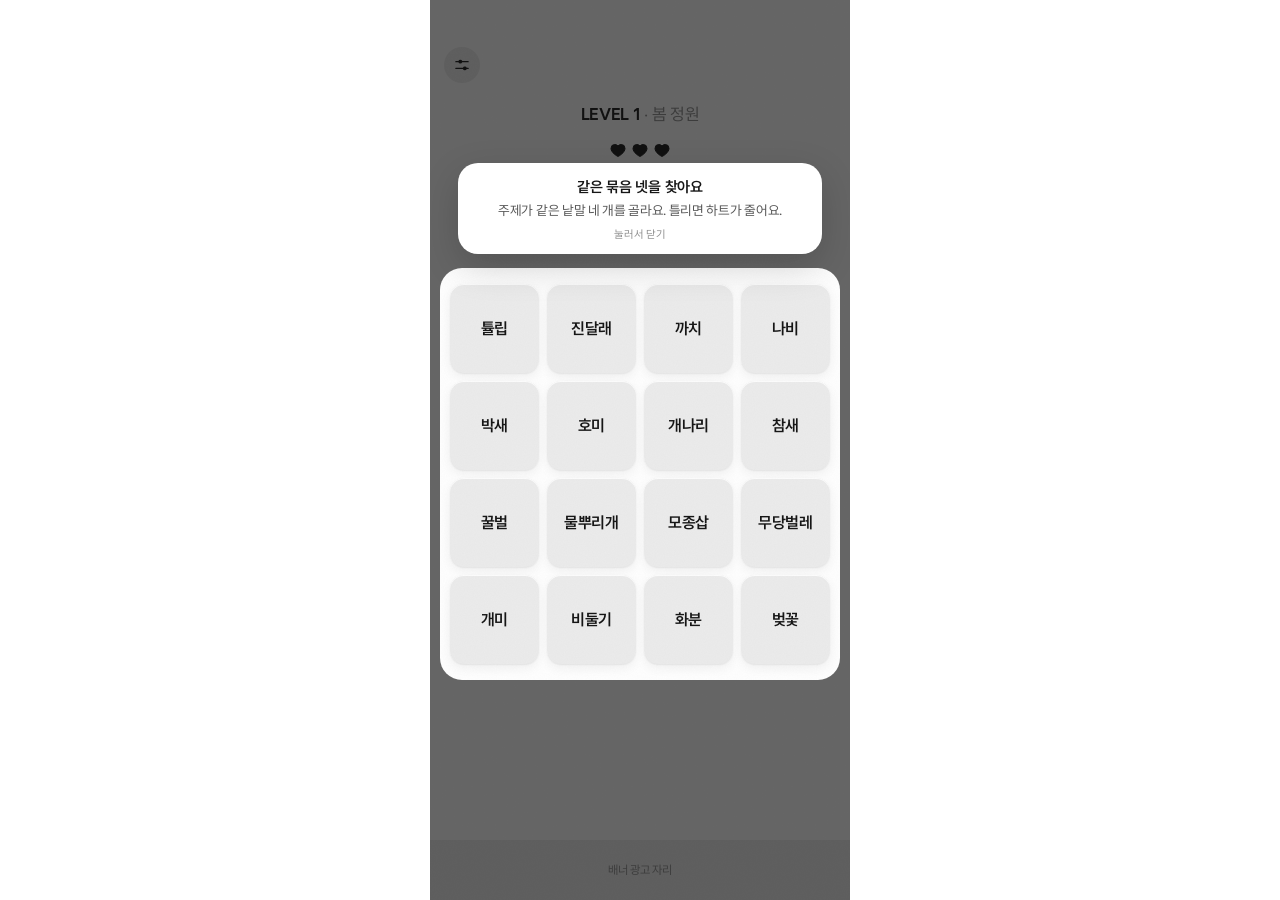
==== word-connection/index.html @ 61b69a2c "미리보기: 고른 칸 파스텔 Co-Authored-By: Claude Opus 5.5 <noreply@anthropic.com> Claude-Session: https://claud" ====
<!doctype html><html lang="ko"><head><meta charset="utf-8"><meta name="viewport" content="width=device-width,initial-scale=1,viewport-fit=cover"><meta name="theme-color" content="#ffffff"><meta name="mobile-web-app-capable" content="yes"><meta name="apple-mobile-web-app-capable" content="yes"><meta name="apple-mobile-web-app-status-bar-style" content="default"><link rel="manifest" href="manifest.webmanifest"><link rel="apple-touch-icon" href="icon-192.png"><link rel="icon" type="image/png" href="icon-192.png"><title>워드 커넥션</title></head><body>
<title>워드 커넥션</title>
<style>
@font-face { font-family: "Wanted Sans"; font-weight: 400; src: url([data-uri]) format("woff2"); }
@font-face { font-family: "Wanted Sans"; font-weight: 500; src: url([data-uri]) format("woff2"); }
@font-face { font-family: "Wanted Sans"; font-weight: 600; src: url([data-uri]) format("woff2"); }
/* 앱인토스 미니앱 기준 폰 한 화면.
   - 오른쪽 위는 토스 ‘··· ✕’ 버튼 자리라 헤더를 --top 아래에 둔다
   - 가운데 정렬 기준, 버튼 모양은 둥근 네모 / 동그라미 두 가지만 */
:root {
  --bg: #ffffff;
  --ink: #161616;
  --mute: #8c8c8c;
  --tile: #ececec;   /* 회색: 낱말 칸·둥근 버튼·회색 버튼·토글 바탕 (색 넣지 않음) */
  --deep: #3a3a3a;   /* 진한 회색: 주 버튼 (검정 대신) */
  /* 파스텔: 홈 카드·팝업 아이콘 원 (한국어 살구, English 하늘 — 아래 html[lang="en"]) */
  --hue: #f6d9c6; --hue-soft: #fbeee5;
  --line: #e6e6e6;   /* 토글 꺼짐 같은 ‘면’에만 사용, 테두리선에는 쓰지 않음 */
  --hair: #f2f2f2;   /* 꼭 필요한 구분선: 티가 거의 안 나게 */
  --card: #ffffff;
  /* 질감: 면 위쪽 은은한 빛, 먹색 그라데이션, 종이 그레인 */
  --lift: 0 1px 2px rgba(0,0,0,.07), 0 4px 12px rgba(0,0,0,.06), inset 0 1px 0 rgba(255,255,255,.9);
  --accent: #e2583e; --accent-soft: #fdeee9;  /* 유일한 색: 혜택 시간·할인율에만 */
  /* 맞힌 묶음 색: 부드러운 파스텔 9색 (버터·민트·하늘·라벤더·핑크·피치·아쿠아·샌드·페리윙클) */
  --lv1: #f6e7a8; --lv2: #cfe8c2; --lv3: #c9ddf1; --lv4: #e2d4f0; --lv5: #f4cdd7; --lv6: #f7d7bd; --lv7: #c7e6e1; --lv8: #e5dcc8; --lv9: #d4cdef;
  --gap: 8px;
  --r: 14px;
  --top: 92px;   /* 상태바 47 + 토스 ‘··· ✕’ 36 + 여백 9 */
  --side: 20px;
  --slot: 92px;
  /* 칸 = 정사각형. 폭 기준(--cell-x)과 높이 기준(헤더·하트·카드 자리·아래 버튼·배너 합 256px + --slot + --top 을 뺀 나머지) 중 작은 값 → 짧은 화면에선 판이 작아지고 양옆 여백이 생김 */
  --vw: 100vw; --vh: 100vh;
  --cell-x: calc((min(var(--vw), 420px) - 2 * var(--side) - (var(--cols, 4) - 1) * var(--gap)) / var(--cols, 4));
  --cell: min(var(--cell-x), calc((var(--vh) - var(--top) - 256px - var(--slot) - (var(--rows, 4) - 1) * var(--gap)) / var(--rows, 4)));
  --cell-w: var(--cell);  /* 칸은 항상 정사각형 */
  --spring: cubic-bezier(.34, 1.56, .64, 1);
  --ease: cubic-bezier(.2, .8, .2, 1);
}
/* 흰 배경 고정: 다크 모드를 따라가지 않음 */
:root { color-scheme: light; }
@supports (height: 100dvh) { :root { --vh: 100dvh; } }
@media (max-height: 700px) { :root { --top: 72px; --slot: 72px; } }
/* #phone: 실제 폰(390×844) 비율 그대로, 창 크기에 맞춰 통째로 축소 */
html.phone { --vw: 390px; --vh: 844px; --top: 92px; --slot: 92px; }
html.phone body { overflow: hidden; background: #fff; }
html.phone .app { width: 390px; height: 844px; max-width: none; position: absolute; left: 50%; top: 50%;
  transform: translate(-50%, -50%) scale(var(--fit, 1)); border-radius: 28px; background: var(--bg); box-shadow: 0 20px 60px rgba(0,0,0,.08); }

* { box-sizing: border-box; margin: 0; padding: 0; }
html, body { height: 100%; }
body {
  background: var(--bg); color: var(--ink);
  font-family: "Wanted Sans", -apple-system, "Apple SD Gothic Neo", sans-serif;
  letter-spacing: -0.02em; word-break: keep-all;
  -webkit-font-smoothing: antialiased; -webkit-user-select: none; user-select: none;
}
button { font: inherit; color: inherit; background: none; border: none; cursor: pointer; letter-spacing: inherit; -webkit-tap-highlight-color: transparent; }
button:focus-visible { outline: 2px solid var(--mute); outline-offset: 2px; }
svg.i { width: 22px; height: 22px; fill: currentColor; }

.app { max-width: 420px; height: 100%; margin: 0 auto; position: relative; overflow: hidden; }
.view { position: absolute; inset: 0; display: flex; flex-direction: column; }
.view[hidden] { display: none; }
.pad { padding-left: max(var(--side), env(safe-area-inset-left, 0px)); padding-right: max(var(--side), env(safe-area-inset-right, 0px)); }

/* 공통 버튼 */
.btn { height: 56px; border-radius: var(--r); background: var(--tile); font-size: 16px; font-weight: 600; transition: transform .25s var(--spring); }
.btn.dark { background: var(--deep); color: var(--bg); }
.btn:active, .rw:active .round { transform: scale(.95); transition-duration: .08s; }
.rw { display: flex; flex-direction: column; align-items: center; gap: 5px; }
.rw small { font-size: 11px; color: var(--mute); }
.round { width: 52px; height: 52px; border-radius: 50%; background: var(--tile); display: grid; place-items: center; position: relative; transition: transform .25s var(--spring); }
.badge { position: absolute; top: -1px; right: -3px; height: 16px; padding: 0 5px; border-radius: 8px; background: var(--deep); color: var(--bg); font-size: 9px; font-weight: 600; letter-spacing: .04em; display: grid; place-items: center; }

/* ── 게임 ── */
.head { margin-top: var(--top); display: grid; grid-template-columns: 44px 1fr 44px; align-items: center; height: 44px; flex-shrink: 0; }
/* 설정: 토스 ‘··· ✕’ 와 같은 줄(위에서 47px, 높이 36px)의 왼쪽 빈자리 */
.corner { position: absolute; z-index: 5; top: calc(var(--top) - 45px); left: max(14px, env(safe-area-inset-left, 0px)); width: 36px; height: 36px; border-radius: 50%; background: var(--tile); display: grid; place-items: center; transition: transform .25s var(--spring); }
.corner:active { transform: scale(.9); transition-duration: .08s; }
.corner svg.i { width: 18px; height: 18px; }
.head .ic { width: 44px; height: 44px; display: grid; place-items: center; border-radius: 50%; }
.title { text-align: center; font-size: 17px; font-weight: 600; }
.title span { color: var(--mute); font-weight: 400; }
.hearts { display: flex; justify-content: center; gap: 6px; margin-top: 6px; }
.hearts svg { width: 16px; height: 16px; }
.hearts path { fill: var(--ink); stroke: var(--ink); stroke-width: 16; stroke-linejoin: round; transition: fill .3s; }
.hearts .lost { opacity: .22; }
.hearts .lost path { fill: none; }

.stage { flex: 1; position: relative; overflow: hidden; }
.vp { position: absolute; inset: 0; overflow: hidden; touch-action: none; }  /* 확대해도 이 영역 밖(하트 줄·카드 자리)으로 안 넘침 */
.slot-top { position: absolute; top: 0; left: 0; right: 0; height: var(--slot); display: none; align-items: center; justify-content: center; padding: 0 var(--side); }
/* 큰 판(8열 이상): 칸은 읽기 좋은 크기 그대로 그리고, 화면에 맞게 축소해서 시작 → 확대해서 봄 */
html.big { --cell-w: var(--bc, 62px); --cell: var(--bc, 62px); --gap: 6px; }
html.big .slot-top { display: flex; }
html.big .vp { top: 0; }
/* 큰 판: 제목·하트는 판 위에 떠 있는 둥근 카드, 판은 설정 버튼 줄 바로 아래(9px)부터 배너 직전까지 */
.hud { display: contents; }
html.big .hud { display: block; position: relative; z-index: 4; width: max-content; min-width: 210px; margin: var(--top) auto 0; padding: 8px 16px 12px; border-radius: 22px; background: rgba(255,255,255,.74); -webkit-backdrop-filter: blur(14px) saturate(1.2); backdrop-filter: blur(14px) saturate(1.2); box-shadow: 0 8px 28px rgba(0,0,0,.10); }
html.big .hud .head { margin-top: 0; }
html.big .stage { margin-top: -86px; }  /* 카드 높이만큼 위로 → 판이 카드 뒤까지 */
html.big .slot-top { top: 94px; }      /* 묶음 카드는 제목 카드 아래 */
html.big .slot-top { z-index: 2; pointer-events: none; }
html.big .toast { background: rgba(255,255,255,.72); -webkit-backdrop-filter: blur(14px) saturate(1.2); backdrop-filter: blur(14px) saturate(1.2); box-shadow: 0 8px 28px rgba(0,0,0,.10); }
html.big .stage { margin-bottom: -86px; }  /* 판이 버튼 줄 뒤까지 */
html.big .ctrl { position: relative; z-index: 3; height: 86px; padding-top: 0; padding-bottom: 0; pointer-events: none; }
html.big .ctrl > * { pointer-events: auto; }
html.big #ctrl .rw small { display: none; }  /* 동그라미만 */
html.big #ctrl .round { background-color: rgba(236,236,236,.82); -webkit-backdrop-filter: blur(12px); backdrop-filter: blur(12px); box-shadow: 0 6px 18px rgba(0,0,0,.14); }
.hc { display: none; position: absolute; top: -3px; right: -3px; min-width: 19px; height: 19px; padding: 0 5px; border-radius: 10px; background: var(--deep); color: var(--bg); font-size: 10.5px; font-weight: 600; place-items: center; }
html.big .hc { display: grid; }
html.big .zoom { inset: auto; left: 0; top: 0; display: block; padding: 0; }
html.big .zoom .slot, html.big .zoom .below { display: none; }
.rw[hidden] { display: none; }
.zoom { position: absolute; inset: 0; top: 0; display: flex; flex-direction: column; align-items: center; padding-bottom: 8px; transform-origin: 0 0; will-change: transform; }
.below { flex: .6 1 0; }  /* 남는 세로 공간을 위(카드 자리)와 아래로 나눠 판을 화면 가운데 쪽에 */
.grid {
  flex-shrink: 0; width: calc(var(--cols, 4) * var(--cell-w) + (var(--cols, 4) - 1) * var(--gap)); height: calc(var(--rows, 4) * var(--cell) + (var(--rows, 4) - 1) * var(--gap));
  display: grid; grid-template-columns: repeat(var(--cols, 4), minmax(0, 1fr)); grid-auto-rows: var(--cell);
  gap: var(--gap); align-content: center;
}
.w {
  border-radius: var(--r); background-color: var(--tile);
  font-size: min(clamp(13px, calc(var(--cell) * .3), 16px), calc((var(--cell-w) - 14px) / var(--len, 2)));  /* 글자 수에 맞춰 칸 양쪽 7px 여백 안에 */
  padding: 0 7px; letter-spacing: -0.03em; white-space: nowrap; font-weight: 600;
  transition: transform .28s var(--spring), background .18s, color .18s;
  touch-action: manipulation;
}
.w:active { transform: scale(.9); transition-duration: .08s; }
.w.on { background: var(--lv1); color: var(--ink); }  /* 고른 칸: 검정 대신 첫 묶음 파스텔(버터) */
/* 힌트: 같은 묶음 칸에 진한 바탕 + 위쪽 작은 점 */
.w { position: relative; }
.w.two { white-space: normal; word-break: break-all; line-height: 1.08; text-align: center; }  /* 긴 낱말은 가운데서 두 줄로 */
.w.hint { background: #dedede; }
.w.hint::after { content: ""; position: absolute; top: 9px; left: 50%; width: 5px; height: 5px; margin-left: -2.5px; border-radius: 50%; background: currentColor; opacity: .7; }
.w.hint.on { background: var(--deep); }
.w.done { cursor: default; transition: background .35s var(--ease), color .35s var(--ease); }
.w.done { color: var(--ink); }
.w.done:active { transform: none; }

/* 묶음 카드: 하트와 낱말판 사이 전용 자리(.slot)의 정확히 가운데. 판과 같은 폭·같은 가장자리.
   .slot 이 하트~판 사이 빈 공간을 다 차지하고 카드를 세로 가운데에 둔다 */
.slot { flex: 1 1 0; min-height: var(--slot); width: calc(var(--cols, 4) * var(--cell-w) + (var(--cols, 4) - 1) * var(--gap)); display: flex; align-items: center; }
.toast {
  width: 100%; padding: 11px 20px 12px; border-radius: 18px;
  background: var(--card); box-shadow: 0 8px 28px rgba(0,0,0,.07);
  text-align: center;
  opacity: 0;  /* 움직임 없이 제자리에서 천천히 나타났다 사라짐 */
  transition: opacity .7s ease;
  pointer-events: none;
}
.toast.on { opacity: 1; }
.toast b { display: block; font-size: 11px; font-weight: 500; color: var(--mute); letter-spacing: .02em; }
.toast b:empty { display: none; }
.toast p { font-size: 14px; line-height: 1.5; margin-top: 2px; text-wrap: balance; }
.toast b:empty + p { margin-top: 0; }
@media (max-height: 700px) { html:not(.phone) .toast { padding: 8px 16px 9px; } html:not(.phone) .toast p { font-size: 13px; } }

.ctrl { display: flex; justify-content: flex-end; align-items: center; padding-top: 10px; padding-bottom: 12px; }
/* 다 맞히면 힌트 줄 자리에 [공유][다음 레벨] — 판은 그대로 보이고, 눌러야 다음 판으로 */
.donebar { display: grid; grid-template-columns: 1fr 1.7fr; gap: var(--gap); height: 86px; align-items: center; }
.donebar[hidden] { display: none; }
.ctrl[hidden] { display: none; }
.banner { height: 60px; flex-shrink: 0; background: var(--tile); color: var(--mute); font-size: 12px; display: grid; place-items: center; padding-bottom: env(safe-area-inset-bottom, 0px); box-sizing: content-box; }

/* 레벨 완료 / 실패 시트 */
.sheet {
  position: absolute; inset: 0; z-index: 6; background: var(--bg);
  display: flex; flex-direction: column; opacity: 0; transform: translateY(16px);
  transition: opacity .3s var(--ease), transform .45s var(--ease); pointer-events: none;
}
.sheet.on { opacity: 1; transform: none; pointer-events: auto; }
.sheet .mid { flex: 1; display: flex; flex-direction: column; align-items: center; justify-content: center; gap: 10px; text-align: center; }
.sheet h2 { font-size: 26px; font-weight: 600; letter-spacing: -0.04em; }
.sheet p { font-size: 14px; color: var(--mute); font-variant-numeric: tabular-nums; }
.cells { display: grid; grid-template-columns: repeat(4, 12px); gap: 4px; margin-top: 18px; }
.cells i { width: 12px; height: 12px; border-radius: 3px; }
.sheet .acts { display: grid; gap: var(--gap); padding-bottom: 24px; }
.sheet .acts.two { grid-template-columns: 1fr 1fr; }
.lv1 { background-color: var(--lv1); } .lv2 { background-color: var(--lv2); } .lv3 { background-color: var(--lv3); } .lv4 { background-color: var(--lv4); } .lv5 { background-color: var(--lv5); } .lv6 { background-color: var(--lv6); } .lv7 { background-color: var(--lv7); } .lv8 { background-color: var(--lv8); } .lv9 { background-color: var(--lv9); }

/* 광고 자리 */
.ad { position: absolute; inset: 0; z-index: 9; background: var(--bg); display: flex; flex-direction: column; align-items: center; justify-content: center; gap: 8px; }
.ad[hidden] { display: none; }
.ad .n { font-size: 40px; }
.ad .t { font-size: 13px; color: var(--mute); }

/* 폰 뒤로가기 확인 팝업 */
.dim { position: absolute; inset: 0; z-index: 8; background: rgba(0,0,0,.4); display: flex; align-items: center; justify-content: center; padding: 0 32px; opacity: 0; pointer-events: none; transition: opacity .25s var(--ease); }
.dim.on { opacity: 1; pointer-events: auto; }
.pop { width: 100%; max-width: 320px; background: var(--bg); border-radius: 22px; padding: 28px 20px 20px; text-align: center; transform: scale(.94); transition: transform .35s var(--spring); }
.dim.on .pop { transform: none; }
.pop h3 { font-size: 18px; font-weight: 600; }
.pop p { font-size: 14px; color: var(--mute); margin-top: 8px; }
.pop .acts { display: grid; grid-template-columns: 1fr 1fr; gap: var(--gap); margin-top: 24px; }
.pop .btn { height: 50px; font-size: 15px; }

/* 스타터 팩 팝업 — 혜택은 세로 목록, 색은 산호색(--accent) 한 가지만 남은 시간·할인율에 */
.pack { position: relative; width: 100%; max-width: 330px; background: var(--card); border-radius: 28px; padding: 30px 20px 20px; text-align: center; transform: scale(.94) translateY(10px); transition: transform .45s var(--spring); }
.dim.on .pack { transform: none; }
.pack .x { position: absolute; top: 14px; right: 14px; width: 36px; height: 36px; border-radius: 50%; background: var(--tile); display: grid; place-items: center; }
.pack .x svg.i { width: 18px; height: 18px; }
.pack .gift { width: 104px; height: 104px; display: block; margin: -6px auto -4px; }
.pack h3 { font-size: 22px; font-weight: 600; margin-top: 8px; letter-spacing: -0.03em; }
.pack .btn { width: 100%; margin-top: 14px; font-size: 17px; }
.offer { padding: 28px 22px 22px; }
.offer .timer { display: inline-flex; gap: 4px; margin-top: 12px; padding: 5px 11px; border-radius: 999px; background: var(--accent-soft); color: var(--accent); font-size: 12px; font-weight: 600; font-variant-numeric: tabular-nums; }
.offer .timer:empty, .offer .timer.off { display: none; }
.offer .sub { font-size: 14px; color: var(--mute); margin-top: 6px; }
.offer .perks { list-style: none; margin-top: 20px; background: var(--tile); border-radius: 18px; padding: 6px 16px; text-align: left; }
.offer .perks li { display: flex; align-items: center; gap: 12px; height: 52px; }
.offer .perks .ic-c { width: 34px; height: 34px; background: var(--card); }
.offer .perks .ic-c svg.i { width: 18px; height: 18px; }
.offer .perks em { flex: 1; font-style: normal; font-size: 15px; color: var(--ink); }
.offer .perks b { font-size: 15px; font-weight: 600; }
.offer .price { display: flex; align-items: baseline; justify-content: center; gap: 8px; margin-top: 20px; }
.offer .price s { font-size: 15px; color: var(--mute); }
.offer .price s:empty { display: none; }
.offer .price b { font-size: 26px; font-weight: 600; letter-spacing: -0.03em; font-variant-numeric: tabular-nums; }
.offer .price .off { font-size: 13px; font-weight: 600; color: var(--accent); }
.offer .btn { margin-top: 14px; }

/* 토스 상단 모형 — 참고 화면(390px 폭 환산): 상태바 0~47px, ‘··· ✕’ 47~83px, 오른쪽 여백 14px */
.toss { display: none; position: absolute; inset: 0 0 auto; height: 90px; z-index: 20; pointer-events: none; }
html.phone .toss { display: block; }
.sb { height: 47px; display: flex; justify-content: space-between; align-items: center; padding: 0 26px; font-size: 14px; color: var(--ink); }
.sb span { font-size: 12px; color: var(--mute); }
.tnav { position: absolute; top: 47px; right: 14px; display: flex; gap: 8px; }
.tp { height: 36px; border-radius: 18px; background: rgba(70,70,70,.72); display: flex; align-items: center; justify-content: center; color: #fff; }
.tp1 { width: 47px; }
.tp2 { width: 96px; gap: 14px; }
.tp2 i { width: 1px; height: 16px; background: rgba(255,255,255,.35); }
.ti { width: 18px; height: 18px; fill: currentColor; }

html.adfree .banner { display: none; }

/* 힌트 충전 · 구매 */
.ic-c { width: 48px; height: 48px; border-radius: 50%; background: var(--tile); display: grid; place-items: center; flex-shrink: 0; }
.ic-c svg.i { width: 22px; height: 22px; }
.ic-c.big { width: 76px; height: 76px; margin: 0 auto; }
.ic-c.big svg.i { width: 34px; height: 34px; }
#refill .sub, #shop .sub { font-size: 14px; color: var(--mute); margin-top: 8px; line-height: 1.5; }
#refill .sub b { color: var(--ink); font-weight: 600; }
.btn.wide { width: 100%; display: flex; align-items: center; justify-content: center; gap: 8px; }
.btn.wide svg.i { width: 18px; height: 18px; }
#refill .info { margin-top: 18px; }  /* 안내는 광고 버튼 위 → 광고·구매 버튼이 붙어 있게 */
#refill .btn.dark { margin-top: 10px; }
#refill-shop { margin-top: 8px; }
/* 하트 다 씀 팝업 */
.pop-ic { width: 88px; height: 88px; display: block; margin: -4px auto 2px; }
.fail-ic { width: 92px; height: 92px; display: block; margin: -4px auto 4px; }
#fail .sub { font-size: 14px; color: var(--mute); margin-top: 6px; }
#f-ad { margin-top: 22px; display: flex; align-items: center; justify-content: center; gap: 8px; }
#f-ad .fh { display: inline-flex; gap: 2px; margin-left: 4px; }
#f-ad .fh svg { width: 13px; height: 13px; fill: var(--bg); }
#fail .info { margin-top: 8px; }
#f-retry { margin-top: 14px; display: flex; align-items: center; justify-content: center; gap: 8px; }
#fail .btn svg.i { width: 18px; height: 18px; }
.btn.line { margin-top: 10px; }  /* 테두리 없이 회색 면 버튼 */
.info { display: flex; align-items: center; justify-content: center; gap: 5px; font-size: 12px; color: var(--mute); margin-top: 10px; }
.info svg.i { width: 14px; height: 14px; }
.later { margin-top: 10px; height: 40px; font-size: 14px; color: var(--mute); }
.tiers { display: flex; flex-direction: column; gap: 10px; margin-top: 20px; text-align: left; }
.tier { display: flex; align-items: center; gap: 14px; padding: 12px 12px 12px 14px; border-radius: 18px; background: var(--tile); }
.tier .ic-c { background: var(--card); }
.tn { flex: 1; display: flex; flex-direction: column; align-items: flex-start; gap: 4px; }
.tn b { font-size: 16px; font-weight: 600; }
.chip { font-style: normal; font-size: 11px; font-weight: 600; padding: 3px 8px; border-radius: 999px; background: var(--line); }
.chip.best { background: var(--deep); color: var(--bg); }
.buy { height: 40px; padding: 0 14px; border-radius: 12px; background: var(--deep); color: var(--bg); font-size: 15px; font-weight: 600; transition: transform .25s var(--spring); }
.buy:active { transform: scale(.94); transition-duration: .08s; }
#shop .info { margin-top: 16px; }
#shop h3 { margin: 0 44px; }  /* ✕ 버튼 영역과 안 겹치게 */

/* 테스트 도구 (오른쪽 위, 제목 오른쪽 빈자리 10번) */
.secret { width: 44px; height: 44px; touch-action: manipulation; }
#ver { touch-action: manipulation; cursor: default; padding: 8px 0; }
.cheat h3 { margin-top: 2px; }
.cg { display: grid; grid-template-columns: 1fr 1fr; gap: 6px; margin-top: 18px; }
.cg button, .cl button, .cr { height: 42px; border-radius: 12px; background: var(--tile); font-size: 13px; font-weight: 500; }
.cl { display: grid; grid-template-columns: 1fr 1.4fr; gap: 6px; margin-top: 6px; }
.cl input { width: 100%; min-width: 0; height: 42px; border: none; border-radius: 12px; background: var(--tile); text-align: center; font: inherit; font-size: 15px; color: var(--ink); }
.cr { width: 100%; margin-top: 6px; color: var(--accent); }
.grid.peek .w:not(.done)[data-lv="1"] { box-shadow: inset 0 -5px 0 var(--lv1); }
.grid.peek .w:not(.done)[data-lv="2"] { box-shadow: inset 0 -5px 0 var(--lv2); }
.grid.peek .w:not(.done)[data-lv="3"] { box-shadow: inset 0 -5px 0 var(--lv3); }
.grid.peek .w:not(.done)[data-lv="4"] { box-shadow: inset 0 -5px 0 var(--lv4); }
.grid.peek .w:not(.done)[data-lv="5"] { box-shadow: inset 0 -5px 0 var(--lv5); }
.grid.peek .w:not(.done)[data-lv="6"] { box-shadow: inset 0 -5px 0 var(--lv6); }
.grid.peek .w:not(.done)[data-lv="7"] { box-shadow: inset 0 -5px 0 var(--lv7); }
.grid.peek .w:not(.done)[data-lv="8"] { box-shadow: inset 0 -5px 0 var(--lv8); }
.grid.peek .w:not(.done)[data-lv="9"] { box-shadow: inset 0 -5px 0 var(--lv9); }

/* 광고 불러오는 중 */
.adload { position: absolute; inset: 0; z-index: 9; background: rgba(0,0,0,.42); display: grid; place-items: center; opacity: 0; pointer-events: none; transition: opacity .35s var(--ease); }
.adload.on { opacity: 1; pointer-events: auto; }
.al { background: var(--card); border-radius: 20px; padding: 18px 24px; text-align: center; transform: scale(.96); transition: transform .4s var(--ease); }
.adload.on .al { transform: none; }
.al p { font-size: 14px; margin-top: 10px; }
.al p:empty { display: none; }
.dots { display: inline-flex; gap: 6px; }
.dots i { width: 7px; height: 7px; border-radius: 50%; background: var(--deep); animation: blink 1s infinite ease-in-out; }
.dots i:nth-child(2) { animation-delay: .15s; } .dots i:nth-child(3) { animation-delay: .3s; }
@keyframes blink { 0%, 100% { opacity: .2; transform: scale(.85); } 40% { opacity: 1; transform: none; } }

/* 단계별 포인트 — 토스 알림 모형(토스가 그리는 UI라 토스 파란색). 실제 출시 땐 삭제 */
.tnoti { position: absolute; z-index: 30; left: 12px; right: 12px; top: 10px; display: flex; align-items: center; gap: 12px; padding: 12px 16px; border-radius: 18px; background: rgba(255,255,255,.97); box-shadow: 0 10px 30px rgba(0,0,0,.14); transform: translateY(-130%); opacity: 0; transition: transform .55s var(--ease), opacity .4s var(--ease); pointer-events: none; }
.tnoti.on { transform: none; opacity: 1; }
.tnoti .tc { width: 36px; height: 36px; border-radius: 50%; background: #e8f3ff; color: #3182f6; display: grid; place-items: center; flex-shrink: 0; }
.tnoti .tc svg.i { width: 20px; height: 20px; }
.tnoti b { display: block; font-size: 14px; font-weight: 600; }
.tnoti small { font-size: 12px; color: var(--mute); }
.reward-card .ev-t small { color: var(--ink); }
.rbar { display: block; height: 4px; border-radius: 2px; background: var(--card); margin-top: 6px; overflow: hidden; width: 100%; }
.rbar i { display: block; height: 100%; width: 0; background: var(--accent); border-radius: 2px; transition: width .6s var(--ease); }
.reward-card { height: 70px; }
html.points-off .reward-card { display: none; }
.reward-card svg.ev-i { color: var(--accent); opacity: 1; }

/* ── 월간 도전 ── */
.dly { flex: 1; display: flex; flex-direction: column; align-items: center; padding-top: calc(var(--top) - 4px); padding-bottom: 16px; }
.mflower { --th: 118px; transition: filter .6s var(--ease); }
/* 달별 트로피: 계절 모양의 길쭉한 금 트로피(받침까지 금) */
.tro { position: relative; display: inline-block; height: var(--th, 64px); line-height: 0; }
.tro img { height: 100%; width: auto; display: block; }
.mflower.gray, .cm .tro.gray, .tr-img.gray { filter: grayscale(1) contrast(1.05); opacity: .8; }
.mcard { width: 100%; display: flex; justify-content: space-between; align-items: center; background: var(--tile); border-radius: 16px; height: 52px; padding: 0 18px; margin-top: 14px; }
.mcard b { font-size: 16px; font-weight: 600; }
.mcard span { display: flex; align-items: center; gap: 6px; font-variant-numeric: tabular-nums; }
svg.st { width: 18px; height: 18px; color: var(--accent); }
.cal { width: 100%; margin-top: 10px; }
.cal-h, .cal-g { display: grid; grid-template-columns: repeat(7, 1fr); text-align: center; }
.cal-h span { font-size: 12px; color: var(--mute); height: 30px; line-height: 30px; }
.cal-g { row-gap: 2px; }
.cd { height: 40px; width: 40px; justify-self: center; border-radius: 50%; font-size: 15px; font-weight: 500; font-variant-numeric: tabular-nums; transition: background .2s, color .2s; position: relative; }
.cd.fut { color: #c8c8c8; cursor: default; }
.cd.sel { background: var(--tile); }
.cd.today::after { content: ""; position: absolute; left: 50%; bottom: 4px; width: 4px; height: 4px; margin-left: -2px; border-radius: 50%; background: var(--accent); }
.cd.done { background: var(--deep); color: var(--bg); }
.cd.done.sel { box-shadow: 0 0 0 3px var(--tile); }
#d-play { margin-top: 12px; }
#d-play:disabled { opacity: .35; }

/* ── 컬렉션 ── */
.coll { flex: 1; padding-top: var(--top); overflow-y: auto; }
.coll h2 { font-size: 22px; font-weight: 600; margin: 4px 0 14px; text-align: center; }
.cgrid { display: grid; grid-template-columns: repeat(3, 1fr); gap: 8px; padding-bottom: 16px; }
.cm { background: var(--tile); border-radius: 18px; padding: 12px 8px; display: flex; flex-direction: column; align-items: center; gap: 4px; transition: transform .25s var(--spring); }
.cm:active { transform: scale(.96); transition-duration: .08s; }
.cm b { font-size: 14px; font-weight: 600; }
.cm .tro { --th: 72px; margin: 0 0 -2px; }
.cm small { font-size: 12px; color: var(--mute); font-variant-numeric: tabular-nums; min-height: 16px; }
.cm .rbar { width: 72%; margin-top: 2px; }
.cm.fut { cursor: default; }
.cm small svg.lk { width: 12px; height: 12px; display: inline; }

/* ── 트로피 보관함 ── */
.troom { flex: 1; display: flex; flex-direction: column; align-items: center; padding-top: var(--top); padding-bottom: 20px; text-align: center; }
.tr-h { width: 100%; display: grid; grid-template-columns: 44px 1fr 44px; align-items: center; height: 44px; }
.tr-h b { font-size: 17px; font-weight: 600; }
.tr-h .ic { width: 44px; height: 44px; display: grid; place-items: center; }
.tr-img { --th: 230px; }
#d-flower { cursor: pointer; }
.chip-m { margin-top: 18px; padding: 6px 14px; border-radius: 999px; background: var(--tile); font-size: 13px; font-weight: 500; }
.tr-count { font-size: 20px; font-weight: 600; margin-top: 14px; font-variant-numeric: tabular-nums; }
.tr-bar { width: 60%; margin-top: 8px; }
#tr-go { margin-top: 8px; }
#tr-go[hidden] { display: none; }
#tr-claim:disabled { opacity: .3; }
/* 주간 리그 */
.lg { height: 100%; display: flex; flex-direction: column; align-items: center; padding-top: calc(var(--top) - 44px); padding-bottom: 20px; }
.lg-img { width: 96px; height: 96px; margin-top: 2px; }
.lg-t { font-size: 20px; font-weight: 600; margin-top: 6px; }
.lg-left { margin-top: 8px; }
.lg-sub { font-size: 12.5px; color: var(--mute); margin-top: 10px; }
.lg-list { list-style: none; width: 100%; flex: 1; min-height: 0; overflow-y: auto; margin: 14px 0 12px; padding: 0; -webkit-mask-image: linear-gradient(#000 calc(100% - 24px), transparent); mask-image: linear-gradient(#000 calc(100% - 24px), transparent); }
.lg-list li { display: grid; grid-template-columns: 40px 1fr auto; align-items: center; height: 50px; padding: 0 14px 0 6px; border-radius: 14px; font-size: 15px; }
.lg-list li.me { background: var(--tile); font-weight: 600; }
.lg-list .rk { display: grid; place-items: center; font-size: 14px; font-weight: 600; color: var(--mute); font-variant-numeric: tabular-nums; }
.lg-list .rk .md { position: relative; width: 30px; height: 30px; line-height: 0; }
.lg-list .rk .md img { width: 30px; height: 30px; }
.lg-list .rk .md b { position: absolute; left: 50%; top: 66%; transform: translate(-50%, -50%); font-size: 9.5px; font-weight: 600; line-height: 1; color: rgba(0,0,0,.55); }
.lg-list .nm { padding-left: 6px; overflow: hidden; text-overflow: ellipsis; white-space: nowrap; }
.lg-list .sc { font-weight: 600; font-variant-numeric: tabular-nums; }
.lg-list .sc small { font-size: 11px; font-weight: 500; color: var(--mute); margin-left: 3px; }
.lg-list .me i { display: inline-block; width: 7px; height: 7px; border-radius: 50%; background: #34c77b; margin-left: 6px; vertical-align: 2px; }
.tr-note { font-size: 11px; color: var(--mute); margin-top: 14px; min-height: 14px; }
.grow { flex: 1; }
/* 레벨 완료 화면 */
#v-clear .clr > * { transition: opacity .5s ease, transform .7s cubic-bezier(.2,.9,.25,1.15); }
#v-clear.intro .clr > *:not(.clr-card) { opacity: 0; transform: translateY(12px); }
/* 배경: 화면 전체가 하나의 은은한 그라데이션(흰 얼룩 없이). 위는 처음 맞힌 묶음 색, 아래로 갈수록 마지막 묶음 색으로 옅어짐. 천천히 흐름 */
#v-clear { background: linear-gradient(180deg, color-mix(in srgb, var(--cg1, #f7d7bd) 78%, #fff) 0%, color-mix(in srgb, var(--cg1, #f7d7bd) 45%, var(--cg2, #f6e7a8) 25%) 40%, color-mix(in srgb, var(--cg2, #f6e7a8) 38%, #fff) 75%, color-mix(in srgb, var(--cg2, #f6e7a8) 22%, #fff) 100%); background-size: 100% 130%; animation: clrGlow 10s ease-in-out infinite alternate; }
@keyframes clrGlow { from { background-position: 0 0; } to { background-position: 0 100%; } }
.clr { height: 100%; display: flex; flex-direction: column; align-items: center; padding-top: calc(var(--top) + 8px); padding-bottom: 18px; text-align: center; }
.clr-lv { font-size: 13px; font-weight: 600; color: var(--mute); letter-spacing: .02em; }
.clr-t { font-size: 30px; font-weight: 600; letter-spacing: -0.04em; margin-top: 6px; }
.clr-hearts { margin-top: 12px; }
/* 이번 판에 모은 낱말이 하나씩 들어가는 원 (가운데 숫자가 하나씩 올라감) */
.clr-card { position: relative; margin-top: 22px; width: 156px; height: 156px; border-radius: 50%; background: var(--card); box-shadow: 0 12px 34px rgba(0,0,0,.09), inset 0 -6px 14px rgba(0,0,0,.035); display: flex; flex-direction: column; align-items: center; justify-content: center; }
.clr-card b { font-size: 46px; font-weight: 600; letter-spacing: -0.04em; line-height: 1; font-variant-numeric: tabular-nums; }
.clr-card small { font-size: 13px; color: var(--mute); margin-top: 4px; }
.clr-ring { position: absolute; inset: 0; border-radius: 50%; border: 3px solid var(--rc); pointer-events: none; }
.clr-lg { width: 100%; margin-top: 26px; text-align: left; }
.clr-lg[hidden] { display: none; }
.clr-lg-h { display: flex; justify-content: space-between; font-size: 13px; color: var(--mute); padding: 0 6px 8px; }
.clr-lg-b { border-radius: 18px; background: rgba(255,255,255,.62); -webkit-backdrop-filter: blur(10px); backdrop-filter: blur(10px); }
#clr-chip { background: rgba(255,255,255,.62); }
.clr-lg-b div { display: flex; justify-content: space-between; align-items: center; height: 50px; padding: 0 18px; font-size: 15px; }
.clr-lg-b div + div { box-shadow: inset 0 1px 0 rgba(0,0,0,.04); }
.clr-lg-b b { font-weight: 600; font-variant-numeric: tabular-nums; }
#clr-next { display: flex; align-items: center; justify-content: center; gap: 6px; }

/* 홈의 스타터 팩: 판매 기간에만, 오른쪽에 은은하게 둥실 */
.pack-float { position: absolute; right: 10px; top: 52%; width: 76px; display: flex; flex-direction: column; align-items: center; gap: 1px; animation: bob 3.6s ease-in-out infinite; }
.pack-float[hidden] { display: none; }
.pack-float img { width: 46px; height: 46px; filter: drop-shadow(0 6px 10px rgba(0,0,0,.08)); }
.pack-float b { font-size: 11px; font-weight: 600; margin-top: 2px; }
.pack-float small { font-size: 10px; color: var(--accent); font-variant-numeric: tabular-nums; }
@keyframes bob { 0%, 100% { transform: translateY(0); } 50% { transform: translateY(-6px); } }

/* 언어 토글 */
.lang { position: relative; display: inline-flex; background: var(--tile); border-radius: 999px; padding: 2px; margin-bottom: 14px; }
.lang::before { content: ""; position: absolute; top: 2px; bottom: 2px; left: var(--lx, 2px); width: var(--lw, 0); border-radius: 999px; background: var(--card); box-shadow: 0 1px 4px rgba(0,0,0,.07); transition: left .42s cubic-bezier(.32,.72,0,1), width .42s cubic-bezier(.32,.72,0,1); }
.lang button { position: relative; height: 28px; padding: 0 13px; border-radius: 999px; font-size: 12.5px; font-weight: 500; color: var(--mute); transition: color .42s ease; }
.lang button.on { color: var(--ink); }
/* 언어 바꿀 때: 룰렛처럼 — 글자 줄마다 창(.tx) 안에서 옛 글자는 아래로 빠지고 새 글자가 위에서 내려옴 (위 줄부터 차례로) */
.tx { display: inline-block; white-space: nowrap; overflow: hidden; vertical-align: bottom; padding: .12em 0; margin: -.12em 0; }
.tx > .rl { display: inline-block; }
.tx-out > .rl { animation: txOut .26s cubic-bezier(.5,0,.75,0) forwards; }
.tx-in > .rl { transform: translateY(-110%); opacity: 0; animation: txIn .52s cubic-bezier(.2,1.25,.4,1) forwards; animation-delay: inherit; }
@keyframes txOut { to { transform: translateY(110%); opacity: 0; filter: blur(1.5px); } }
@keyframes txIn { from { transform: translateY(-110%); opacity: 0; filter: blur(1.5px); } 60% { opacity: 1; filter: blur(0); } to { transform: none; opacity: 1; filter: none; } }

/* ── 홈 ── */
.home { flex: 1; display: flex; flex-direction: column; align-items: center; text-align: center; position: relative; padding-top: calc(var(--top) + 8px); }
.events { width: 100%; display: flex; flex-direction: column; gap: 8px; }
.event { position: relative; height: 58px; border-radius: 18px; background: var(--tile); display: flex; align-items: center; padding: 0 18px; text-align: left; transition: transform .25s var(--spring); }
.event:not(.locked):active { transform: scale(.97); transition-duration: .08s; }
.ev-t { flex: 1; display: flex; flex-direction: column; gap: 2px; }
.ev-t b { font-size: 15px; font-weight: 600; }
.ev-t small { font-size: 12px; color: var(--mute); }
svg.ev-i { width: 26px; height: 26px; opacity: .85; }
img.ev-i { width: 40px; height: 40px; margin: -6px -4px -6px 0; }
svg.lk { width: 12px; height: 12px; margin-right: 3px; vertical-align: -1px; }
/* 잠김: 자물쇠는 글자 말고 아이콘 위(오른쪽 아래)에 작은 흰 원으로 */
.ic-w { position: relative; display: inline-grid; place-items: center; line-height: 0; }
.ic-w svg.lk { position: absolute; right: -6px; bottom: -4px; width: 16px; height: 16px; margin: 0; padding: 3px; border-radius: 50%; background: var(--bg); color: var(--ink); box-shadow: 0 1px 3px rgba(0,0,0,.12); opacity: 1; }
.tab .ic-w svg.lk { width: 14px; height: 14px; right: -7px; bottom: -3px; padding: 2.5px; }
.lk-out { animation: lkOut .26s cubic-bezier(.5,0,.75,0) forwards; }
.lk-in { animation: lkIn .52s cubic-bezier(.2,1.25,.4,1) both; }
@keyframes lkOut { to { transform: translateY(8px); opacity: 0; } }
@keyframes lkIn { from { transform: translateY(-9px); opacity: 0; } 60% { opacity: 1; } to { transform: none; opacity: 1; } }
.event:not(.locked) svg.lk, .tab:not(.locked) svg.lk { display: none; }
.logo { flex: 1; display: flex; align-items: center; justify-content: center; }
.home-foot { padding-bottom: 28px; }
/* 로고: 얇고 작게 한 줄, 자간을 좁혀 붙인 워드마크 */
.logo .word { font-size: 15px; font-weight: 400; letter-spacing: .02em; white-space: nowrap; color: var(--ink); }
.home-lv { font-size: 15px; font-weight: 600; }
.home-lv span:not(.tx):not(.rl) { color: var(--mute); font-weight: 400; }
.play { width: 200px; height: 52px; font-size: 15px; margin-top: 14px; }

/* ── 설정 ── */
.set { flex: 1; padding-top: calc(var(--top) + 36px); display: flex; flex-direction: column; gap: 12px; overflow-y: auto; }
.group { background: var(--tile); border-radius: 18px; padding: 0 18px; }
.row { height: 58px; display: flex; align-items: center; gap: 14px; font-size: 16px; font-weight: 500; width: 100%; text-align: left; }
.row + .row { box-shadow: 0 -1px 0 var(--hair); }
.row .lbl { flex: 1; }
.row .chev { color: var(--mute); }
.tg { width: 46px; height: 28px; border-radius: 14px; background: var(--line); position: relative; transition: background .2s; flex-shrink: 0; }
.tg::after { content: ""; position: absolute; top: 3px; left: 3px; width: 22px; height: 22px; border-radius: 50%; background: var(--bg); transition: transform .3s var(--spring); }
.tg.on { background: var(--deep); }
.tg.on::after { transform: translateX(18px); }
.ver { text-align: center; font-size: 12px; color: var(--mute); margin-top: 8px; }

/* ── 탭 ── */
.tabs { position: absolute; left: 0; right: 0; bottom: 0; z-index: 4; background: var(--bg); display: grid; grid-template-columns: repeat(4, 1fr); box-shadow: 0 -1px 0 var(--hair); padding-bottom: env(safe-area-inset-bottom, 0px); flex-shrink: 0; }
.tab { height: 62px; display: flex; flex-direction: column; align-items: center; justify-content: center; gap: 5px; font-size: 10px; color: var(--mute); }
.tab.on { color: var(--ink); font-weight: 600; }
.tabs[hidden] { display: none; }
#v-home, #v-set, #v-daily, #v-coll { padding-bottom: calc(62px + env(safe-area-inset-bottom, 0px)); }
.tab.locked svg.lk { opacity: 1; }
/* 잠금: 아이콘 아래 배지 대신, 카드(칸) 전체를 딤드하고 그 한가운데에 자물쇠 */
.event.locked::after, .cm.fut::after { content: ""; position: absolute; inset: 0; border-radius: inherit; background: rgba(30,30,30,.06); pointer-events: none; }
.event.locked > *:not(.ic-w), .event.locked img.ev-i, .event.locked svg.ev-i, .cm.fut > *:not(.lk-c) { opacity: .32; }
.event.locked img.ev-i { filter: grayscale(1); }
.event .ic-w { position: static; }
.event .ic-w svg.lk, .cm .lk-c svg.lk { position: absolute; z-index: 1; left: 50%; top: 50%; width: 22px; height: 22px; margin: -11px 0 0 -11px; padding: 0; background: none; box-shadow: none; border-radius: 0; color: var(--deep); opacity: .85; }
.cm { position: relative; }
.tab .ic-w svg.lk { left: 50%; top: 50%; right: auto; bottom: auto; width: 13px; height: 13px; margin: -6.5px 0 0 -6.5px; padding: 0; background: none; box-shadow: none; color: var(--deep); }
.tab.locked svg.i:not(.lk) { opacity: .22; }
.tl { display: inline-flex; align-items: center; }

/* ── 질감: 단색 면 + 옅은 종이 그레인 + 그림자 (그라데이션은 쓰지 않음) ── */
.app::after { content: ""; position: absolute; inset: 0; z-index: 40; pointer-events: none; background-image: url("data:image/svg+xml,%3Csvg xmlns='http://www.w3.org/2000/svg' width='160' height='160'%3E%3Cfilter id='n'%3E%3CfeTurbulence type='fractalNoise' baseFrequency='.9' numOctaves='2' stitchTiles='stitch'/%3E%3CfeColorMatrix values='0 0 0 0 0  0 0 0 0 0  0 0 0 0 0  0 0 0 .55 0'/%3E%3C/filter%3E%3Crect width='100%25' height='100%25' filter='url(%23n)'/%3E%3C/svg%3E"); background-size: 160px; opacity: .035; mix-blend-mode: multiply; border-radius: inherit; }
.w:not(.on), .round, .event, .cm, .mcard, .tier, .btn:not(.dark) { box-shadow: var(--lift); }
.offer .timer { background: #fde9e2; }
.rbar i, .rw-pop .coin { background: #e8664b; }

/* 색감: 흰 배경 + 회색·진한 회색 + 언어별 파스텔(--hue). 판매 정보만 산호색 */
.round, .btn:not(.dark), .lang { background-color: var(--tile); }
.event, .ic-c { background-color: var(--hue-soft); }
/* 홈 카드(도전·리그·포인트)·아이콘 원만 언어별 파스텔: 한국어 살구 / English 하늘. 토글은 흰 알약 그대로 */
@property --hue-soft { syntax: "<color>"; inherits: true; initial-value: #fbeee5; }
:root { transition: --hue-soft .6s ease; }
html[lang="en"] { --hue-soft: #e9f1fa; }
.lang::before { background: var(--card); box-shadow: 0 1px 4px rgba(0,0,0,.08); }  /* 흰 알약, 언어와 상관없이 같은 색 */

@media (prefers-reduced-motion: reduce) { *, *::after { transition: none !important; animation: none !important; } }

/* 단계별 안내: 강조할 곳만 밝게, 나머지 딤드, 옆에 카드가 페이드인 */
.coach { position: absolute; inset: 0; z-index: 60; opacity: 0; transition: opacity .6s cubic-bezier(.25,.8,.25,1); }
.coach.on { opacity: 1; }
.coach .hole { position: absolute; border-radius: 26px; box-shadow: 0 0 0 2000px rgba(16,16,16,.64); pointer-events: none; }
.coach .tip { position: absolute; left: 28px; right: 28px; padding: 15px 20px 13px; border-radius: 20px; background: var(--card); box-shadow: 0 12px 36px rgba(0,0,0,.18); text-align: center;
  opacity: 0; transform: translateY(6px); transition: opacity .5s ease .18s, transform .6s cubic-bezier(.25,.8,.25,1) .18s; }  /* 딤이 먼저, 카드는 살짝 뒤에 떠오름 */
.coach.on .tip { opacity: 1; transform: none; }
.coach .tip b { display: block; font-size: 15px; font-weight: 600; }
.coach .tip p { font-size: 13.5px; line-height: 1.5; color: var(--sub, #555); margin-top: 4px; text-wrap: balance; }
.coach .tip small { display: block; font-size: 11px; color: var(--mute); margin-top: 8px; }
</style>
<div class="app">
  <div id="medal-src" hidden><img src="[data-uri]" alt=""><img src="[data-uri]" alt=""><img src="[data-uri]" alt=""></div>
  <div class="coach" id="coach" hidden><div class="hole" id="c-hole"></div><div class="tip"><b id="c-t"></b><p id="c-p"></p><small id="c-s"></small></div></div>

  <!-- 게임 (첫 화면) -->
  <section class="view" id="v-game">
    <button class="corner" id="to-set" aria-label="설정"><svg class="i" viewBox="0 0 256 256"><path d="M32,80a8,8,0,0,1,8-8H77.17a28,28,0,0,1,53.66,0H216a8,8,0,0,1,0,16H130.83a28,28,0,0,1-53.66,0H40A8,8,0,0,1,32,80Zm184,88H194.83a28,28,0,0,0-53.66,0H40a8,8,0,0,0,0,16H141.17a28,28,0,0,0,53.66,0H216a8,8,0,0,0,0-16Z"/></svg></button>
    <div class="hud" id="hud">
    <div class="head pad">
      <span></span>
      <div class="title" id="title"></div>
      <button class="secret" id="secret" aria-hidden="true" tabindex="-1"></button>
    </div>
    <div class="hearts" id="hearts"></div>
    </div>
    <div class="stage pad" id="stage">
      <div class="slot-top" id="slot-top"></div>
      <div class="vp" id="vp">
      <div class="zoom" id="zoom">
        <div class="slot"><div class="toast" id="toast"><b id="toast-b"></b><p id="toast-l"></p></div></div>
        <div class="grid" id="grid"></div>
        <div class="below"></div>
      </div>
      </div>
    </div>

    <div class="ctrl pad" id="ctrl">
      <button class="rw" id="hint" aria-label="힌트"><span class="round"><svg class="i" viewBox="0 -960 960 960"><path d="M422.5-103.5Q399-127 399-161h162q0 34-23.5 57.5T480-80q-34 0-57.5-23.5ZM348-223q-13 0-21.5-8.5T318-253q0-13 8.5-21.5T348-283h264q13 0 21.5 8.5T642-253q0 13-8.5 21.5T612-223H348Zm-25-121q-66-43-104.5-107.5T180-597q0-122 89-211t211-89q122 0 211 89t89 211q0 81-38 145.5T637-344H323Z"/></svg><b class="hc" id="hint-n"></b></span><small id="hint-cap">힌트</small></button>
    </div>
    <div class="ctrl donebar pad" id="donebar" hidden>
      <button class="btn" id="c-home">홈</button>
      <button class="btn dark" id="c-next">다음 레벨</button>
    </div>
    <div class="banner" id="banner">배너 광고 자리</div>


    <!-- 하트를 다 쓰면: 가운데 팝업 (광고로 하트 채우고 이어하기 / 다시 시작) -->
    <div class="dim" id="fail">
      <div class="pack fail-pop">
        <img class="fail-ic" src="[data-uri]" alt="">
        <h3>하트를 모두 썼어요</h3>
        <p class="sub">조금만 더 하면 풀 수 있어요</p>
        <button class="btn dark wide" id="f-ad"><svg class="i" viewBox="0 0 256 256"><path d="M240,128a15.74,15.74,0,0,1-7.6,13.51L88.32,229.65a16,16,0,0,1-16.2.3A15.86,15.86,0,0,1,64,216.13V39.87a15.86,15.86,0,0,1,8.12-13.82,16,16,0,0,1,16.2.3L232.4,114.49A15.74,15.74,0,0,1,240,128Z"/></svg>광고 보고 하트 채우기<span class="fh" id="f-hearts"></span></button>
        <p class="info">광고를 보고 지금 판을 이어서 해요</p>
        <button class="btn wide" id="f-retry"><svg class="i" viewBox="0 0 256 256"><path d="M224,128a96,96,0,0,1-94.71,96H128A95.38,95.38,0,0,1,62.1,197.8a8,8,0,0,1,11-11.63A80,80,0,1,0,71.43,71.39a3.07,3.07,0,0,1-.26.25L60.63,81.29l17,17A8,8,0,0,1,72,112H24a8,8,0,0,1-8-8V56A8,8,0,0,1,29.66,50.3L49.31,70,60.25,60A96,96,0,0,1,224,128Z"/></svg>다시 시작</button>
      </div>
    </div>
  </section>

  <!-- 레벨 완료: 판을 다 묶으면 이 화면으로 넘어오고, ‘다음 레벨’을 누르면 다음 판이 밀려 들어옴 -->
  <section class="view" id="v-clear" hidden>
    <div class="clr pad">
      <span class="clr-lv" id="clr-lv"></span>
      <h2 class="clr-t" id="clr-t">다 묶었어요</h2>
      <div class="hearts clr-hearts" id="clr-hearts"></div>
      <div class="clr-card" id="clr-jar"><b id="clr-n">0</b><small>낱말</small></div>
      <span class="chip-m" id="clr-chip"></span>
      <div class="clr-lg" id="clr-lg">
        <div class="clr-lg-h"><span>주간 리그</span><span id="clr-lg-left"></span></div>
        <div class="clr-lg-b"><div><span>이번 주</span><b id="clr-lg-n"></b></div><div><span>순위</span><b id="clr-lg-r"></b></div></div>
      </div>
      <div class="grow"></div>
      <button class="btn dark wide" id="clr-next"></button>
      <button class="later" id="clr-home">홈으로</button>
    </div>
  </section>

  <!-- 홈 -->
  <section class="view" id="v-home" hidden>
    <div class="home pad">
      <div class="events">
        <div class="event reward-card" id="reward-card"><span class="ev-t"><b>포인트 선물</b><small id="rc-text"></small><span class="rbar"><i id="rc-bar"></i></span></span><svg class="i ev-i" viewBox="0 0 256 256"><path d="M184,89.57V84c0-25.08-37.83-44-88-44S8,58.92,8,84v40c0,20.89,26.25,37.49,64,42.46V172c0,25.08,37.83,44,88,44s88-18.92,88-44V132C248,111.3,222.58,94.68,184,89.57ZM56,146.87C36.41,141.4,24,132.39,24,124V109.93c8.16,5.78,19.09,10.44,32,13.57Zm80-23.37c12.91-3.13,23.84-7.79,32-13.57V124c0,8.39-12.41,17.4-32,22.87Zm-16,71.37C100.41,189.4,88,180.39,88,172v-4.17c2.63.1,5.29.17,8,.17,3.88,0,7.67-.13,11.39-.35A121.92,121.92,0,0,0,120,171.41Zm0-44.62A163,163,0,0,1,96,152a163,163,0,0,1-24-1.75V126.46A183.74,183.74,0,0,0,96,128a183.74,183.74,0,0,0,24-1.54Zm64,48a165.45,165.45,0,0,1-48,0V174.4a179.48,179.48,0,0,0,24,1.6,183.74,183.74,0,0,0,24-1.54ZM232,172c0,8.39-12.41,17.4-32,22.87V171.5c12.91-3.13,23.84-7.79,32-13.57Z"/></svg></div>
        <button class="event" data-unlock="15" data-go="v-daily"><span class="ev-t"><b id="ev-month"></b><small>레벨 15에서 열려요</small></span><span class="ic-w"><img class="ev-i" src="[data-uri]" alt=""><svg class="i lk" viewBox="0 0 256 256"><path d="M208,80H176V56a48,48,0,0,0-96,0V80H48A16,16,0,0,0,32,96V208a16,16,0,0,0,16,16H208a16,16,0,0,0,16-16V96A16,16,0,0,0,208,80ZM96,56a32,32,0,0,1,64,0V80H96Z"/></svg></span></button>
        <button class="event" data-unlock="30" data-go="v-league"><span class="ev-t"><b>주간 리그</b><small>레벨 30에서 열려요</small></span><span class="ic-w"><img class="ev-i" src="[data-uri]" alt=""><svg class="i lk" viewBox="0 0 256 256"><path d="M208,80H176V56a48,48,0,0,0-96,0V80H48A16,16,0,0,0,32,96V208a16,16,0,0,0,16,16H208a16,16,0,0,0,16-16V96A16,16,0,0,0,208,80ZM96,56a32,32,0,0,1,64,0V80H96Z"/></svg></span></button>
      </div>
      <div class="logo" aria-label="워드 커넥션"><span class="word">WORD CONNECTION</span></div>
      <button class="pack-float" id="pack-float" hidden><img src="[data-uri]" alt=""><b>스타터 팩</b><small id="pf-left"></small></button>
      <div class="home-foot">
        <div class="lang" id="lang" role="group" aria-label="언어"><button data-l="ko">한국어</button><button data-l="en">English</button></div>
        <div class="home-lv" id="home-lv"></div>
        <button class="btn dark play" id="play">이어서 플레이</button>
      </div>
    </div>
  </section>

  <!-- 월간 도전: 하루 한 판, 달력에 기록 → 한 달을 채우면 이달의 트로피 -->
  <section class="view" id="v-daily" hidden>
    <div class="dly pad">
      <span class="tro mflower" id="d-flower" role="button" aria-label="이달의 트로피 보상 보기"><img alt=""></span>
      <div class="mcard"><b id="d-month"></b><span><svg class="i st" viewBox="0 0 256 256"><path d="M234.29,114.85l-45,38.83L203,211.75a16.4,16.4,0,0,1-24.5,17.82L128,198.49,77.47,229.57A16.4,16.4,0,0,1,53,211.75l13.76-58.07-45-38.83A16.46,16.46,0,0,1,31.08,86l59-4.76,22.76-55.08a16.36,16.36,0,0,1,30.27,0l22.75,55.08,59,4.76a16.46,16.46,0,0,1,9.37,28.86Z"/></svg><b id="d-count"></b></span></div>
      <div class="cal">
        <div class="cal-h" id="cal-h"></div>
        <div class="cal-g" id="cal"></div>
      </div>
      <div class="grow"></div>
      <button class="btn dark wide" id="d-play"></button>
    </div>
  </section>

  <!-- 컬렉션: 달마다 낱말 트로피 하나 -->
  <section class="view" id="v-coll" hidden>
    <div class="coll pad">
      <h2 id="coll-y"></h2>
      <div class="cgrid" id="coll"></div>
    </div>
  </section>

  <!-- 트로피 보관함 -->
  <section class="view" id="v-trophy" hidden>
    <div class="troom pad">
      <div class="tr-h"><button class="ic" id="tr-back" aria-label="뒤로"><svg class="i" viewBox="0 0 256 256"><path d="M168.49,199.51a12,12,0,0,1-17,17l-80-80a12,12,0,0,1,0-17l80-80a12,12,0,0,1,17,17L97,128Z"/></svg></button><b>이달의 트로피</b><span></span></div>
      <div class="grow"></div>
      <span class="tro tr-img" id="tr-img"><img alt=""></span>
      <span class="chip-m" id="tr-month"></span>
      <b class="tr-count" id="tr-count"></b>
      <span class="rbar tr-bar"><i id="tr-bar"></i></span>
      <div class="grow"></div>
      <button class="btn dark wide" id="tr-claim"></button>
      <button class="btn wide" id="tr-go">도전으로 가기</button>
      <p class="tr-note" id="tr-note"></p>
    </div>
  </section>

  <!-- 주간 리그: 이번 주에 묶은 묶음 수로 순위 (월요일 0시에 새로 시작) -->
  <section class="view" id="v-league" hidden>
    <div class="lg pad">
      <div class="tr-h"><button class="ic" id="lg-back" aria-label="뒤로"><svg class="i" viewBox="0 0 256 256"><path d="M168.49,199.51a12,12,0,0,1-17,17l-80-80a12,12,0,0,1,0-17l80-80a12,12,0,0,1,17,17L97,128Z"/></svg></button><span></span><span></span></div>
      <img class="lg-img" src="[data-uri]" alt="">
      <b class="lg-t">주간 리그</b>
      <span class="chip-m lg-left" id="lg-left"></span>
      <p class="lg-sub">이번 주에 묶은 묶음 수로 순위가 정해져요</p>
      <ol class="lg-list" id="lg-list"></ol>
      <button class="btn dark wide" id="lg-play">플레이</button>
    </div>
  </section>

  <!-- 설정 -->
  <section class="view" id="v-set" hidden>
    <div class="set pad">
      <div class="group">
        <button class="row" data-tg="sound"><svg class="i" viewBox="0 0 256 256"><path d="M160,32.25V223.69a8.29,8.29,0,0,1-3.91,7.18,8,8,0,0,1-9-.56l-65.57-51A4,4,0,0,1,80,176.16V79.84a4,4,0,0,1,1.55-3.15l65.57-51a8,8,0,0,1,10,.16A8.27,8.27,0,0,1,160,32.25ZM60,80H32A16,16,0,0,0,16,96v64a16,16,0,0,0,16,16H60a4,4,0,0,0,4-4V84A4,4,0,0,0,60,80Zm126.77,20.84a8,8,0,0,0-.72,11.3,24,24,0,0,1,0,31.72,8,8,0,1,0,12,10.58,40,40,0,0,0,0-52.88A8,8,0,0,0,186.74,100.84Zm40.89-26.17a8,8,0,1,0-11.92,10.66,64,64,0,0,1,0,85.34,8,8,0,1,0,11.92,10.66,80,80,0,0,0,0-106.66Z"/></svg><span class="lbl">소리</span><span class="tg"></span></button>
        <button class="row" data-tg="haptic"><svg class="i" viewBox="0 0 256 256"><path d="M184,56V200a24,24,0,0,1-24,24H96a24,24,0,0,1-24-24V56A24,24,0,0,1,96,32h64A24,24,0,0,1,184,56Zm24,24a8,8,0,0,0-8,8v80a8,8,0,0,0,16,0V88A8,8,0,0,0,208,80Zm32,16a8,8,0,0,0-8,8v48a8,8,0,0,0,16,0V104A8,8,0,0,0,240,96ZM48,80a8,8,0,0,0-8,8v80a8,8,0,0,0,16,0V88A8,8,0,0,0,48,80ZM16,96a8,8,0,0,0-8,8v48a8,8,0,0,0,16,0V104A8,8,0,0,0,16,96Z"/></svg><span class="lbl">진동</span><span class="tg"></span></button>
      </div>
      <div class="group">
        <button class="row" id="row-adfree"><svg class="i" viewBox="0 0 256 256"><path d="M200,128a71.69,71.69,0,0,1-15.78,44.91L83.09,71.78A71.95,71.95,0,0,1,200,128ZM56,128a71.95,71.95,0,0,0,116.91,56.22L71.78,83.09A71.69,71.69,0,0,0,56,128Zm180,0A108,108,0,1,1,128,20,108.12,108.12,0,0,1,236,128Zm-20,0a88,88,0,1,0-88,88A88.1,88.1,0,0,0,216,128Z"/></svg><span class="lbl">광고 제거</span><svg class="i chev" viewBox="0 0 256 256"><path d="M184.49,136.49l-80,80a12,12,0,0,1-17-17L159,128,87.51,56.49a12,12,0,1,1,17-17l80,80A12,12,0,0,1,184.49,136.49Z"/></svg></button>
        <button class="row"><svg class="i" viewBox="0 0 256 256"><path d="M224,128a96,96,0,0,1-94.71,96H128A95.38,95.38,0,0,1,62.1,197.8a8,8,0,0,1,11-11.63A80,80,0,1,0,71.43,71.39a3.07,3.07,0,0,1-.26.25L60.63,81.29l17,17A8,8,0,0,1,72,112H24a8,8,0,0,1-8-8V56A8,8,0,0,1,29.66,50.3L49.31,70,60.25,60A96,96,0,0,1,224,128Z"/></svg><span class="lbl">구매 복원</span><svg class="i chev" viewBox="0 0 256 256"><path d="M184.49,136.49l-80,80a12,12,0,0,1-17-17L159,128,87.51,56.49a12,12,0,1,1,17-17l80,80A12,12,0,0,1,184.49,136.49Z"/></svg></button>
        <button class="row" id="row-hint"><svg class="i" viewBox="0 0 256 256"><path d="M239.89,198.12l-14.26-120a16,16,0,0,0-16-14.12H176a48,48,0,0,0-96,0H46.33a16,16,0,0,0-16,14.12l-14.26,120A16,16,0,0,0,20,210.6a16.13,16.13,0,0,0,12,5.4H223.92A16.13,16.13,0,0,0,236,210.6,16,16,0,0,0,239.89,198.12ZM96,104a8,8,0,0,1-16,0V88a8,8,0,0,1,16,0Zm32-72a32,32,0,0,1,32,32H96A32,32,0,0,1,128,32Zm48,72a8,8,0,0,1-16,0V88a8,8,0,0,1,16,0Z"/></svg><span class="lbl">힌트 구매</span><svg class="i chev" viewBox="0 0 256 256"><path d="M184.49,136.49l-80,80a12,12,0,0,1-17-17L159,128,87.51,56.49a12,12,0,1,1,17-17l80,80A12,12,0,0,1,184.49,136.49Z"/></svg></button>
      </div>
      <p class="ver" id="ver">v0.1 시안</p>
    </div>
  </section>

  <!-- 토스 미니앱 상단 모형 (#phone 에서만). 실제 앱에서는 토스가 그려 주므로 출시 때 삭제 -->
  <!-- 아래 탭 (홈·도전·컬렉션·설정 화면에서만 보임) -->
  <nav class="tabs" id="tabs" hidden>
    <button class="tab" data-go="v-home"><svg class="i" viewBox="0 0 256 256"><path d="M224,120v96a8,8,0,0,1-8,8H160a8,8,0,0,1-8-8V164a4,4,0,0,0-4-4H108a4,4,0,0,0-4,4v52a8,8,0,0,1-8,8H40a8,8,0,0,1-8-8V120a16,16,0,0,1,4.69-11.31l80-80a16,16,0,0,1,22.62,0l80,80A16,16,0,0,1,224,120Z"/></svg>홈</button>
    <button class="tab" data-go="v-daily" data-unlock="15"><span class="ic-w"><svg class="i" viewBox="0 0 256 256"><path d="M232,64H208V48a8,8,0,0,0-8-8H56a8,8,0,0,0-8,8V64H24A16,16,0,0,0,8,80V96a40,40,0,0,0,40,40h3.65A80.13,80.13,0,0,0,120,191.61V216H96a8,8,0,0,0,0,16h64a8,8,0,0,0,0-16H136V191.58c31.94-3.23,58.44-25.64,68.08-55.58H208a40,40,0,0,0,40-40V80A16,16,0,0,0,232,64ZM48,120A24,24,0,0,1,24,96V80H48v32q0,4,.39,8ZM232,96a24,24,0,0,1-24,24h-.5a81.81,81.81,0,0,0,.5-8.9V80h24Z"/></svg><svg class="i lk" viewBox="0 0 256 256"><path d="M208,80H176V56a48,48,0,0,0-96,0V80H48A16,16,0,0,0,32,96V208a16,16,0,0,0,16,16H208a16,16,0,0,0,16-16V96A16,16,0,0,0,208,80ZM96,56a32,32,0,0,1,64,0V80H96Z"/></svg></span><span class="tl">도전</span></button>
    <button class="tab" data-go="v-coll"><svg class="i" viewBox="0 0 256 256"><path d="M120,56v48a16,16,0,0,1-16,16H56a16,16,0,0,1-16-16V56A16,16,0,0,1,56,40h48A16,16,0,0,1,120,56Zm80-16H152a16,16,0,0,0-16,16v48a16,16,0,0,0,16,16h48a16,16,0,0,0,16-16V56A16,16,0,0,0,200,40Zm-96,96H56a16,16,0,0,0-16,16v48a16,16,0,0,0,16,16h48a16,16,0,0,0,16-16V152A16,16,0,0,0,104,136Zm96,0H152a16,16,0,0,0-16,16v48a16,16,0,0,0,16,16h48a16,16,0,0,0,16-16V152A16,16,0,0,0,200,136Z"/></svg>컬렉션</button>
    <button class="tab" data-go="v-set"><svg class="i" viewBox="0 0 256 256"><path d="M32,80a8,8,0,0,1,8-8H77.17a28,28,0,0,1,53.66,0H216a8,8,0,0,1,0,16H130.83a28,28,0,0,1-53.66,0H40A8,8,0,0,1,32,80Zm184,88H194.83a28,28,0,0,0-53.66,0H40a8,8,0,0,0,0,16H141.17a28,28,0,0,0,53.66,0H216a8,8,0,0,0,0-16Z"/></svg>설정</button>
  </nav>

  <!-- 달별 트로피 그림 (빌드 때 한 파일에 들어가도록 img 로 두고 JS 가 주소를 읽음) -->
  <div hidden id="trophy-src"><img src="[data-uri]" alt=""><img src="[data-uri]" alt=""><img src="[data-uri]" alt=""><img src="[data-uri]" alt=""><img src="[data-uri]" alt=""><img src="[data-uri]" alt=""><img src="[data-uri]" alt=""><img src="[data-uri]" alt=""><img src="[data-uri]" alt=""><img src="[data-uri]" alt=""><img src="[data-uri]" alt=""><img src="[data-uri]" alt=""></div>

  <div class="toss" aria-hidden="true">
    <div class="sb"><b>9:41</b><span>5G ▮▮▮ 39</span></div>
    <div class="tnav"><span class="tp tp1"><svg class="ti" viewBox="0 0 256 256"><path d="M232,64H208V48a8,8,0,0,0-8-8H56a8,8,0,0,0-8,8V64H24A16,16,0,0,0,8,80V96a40,40,0,0,0,40,40h3.65A80.13,80.13,0,0,0,120,191.61V216H96a8,8,0,0,0,0,16h64a8,8,0,0,0,0-16H136V191.58c31.94-3.23,58.44-25.64,68.08-55.58H208a40,40,0,0,0,40-40V80A16,16,0,0,0,232,64ZM48,120A24,24,0,0,1,24,96V80H48v32q0,4,.39,8ZM232,96a24,24,0,0,1-24,24h-.5a81.81,81.81,0,0,0,.5-8.9V80h24Z"/></svg></span><span class="tp tp2"><svg class="ti" viewBox="0 0 256 256"><path d="M144,128a16,16,0,1,1-16-16A16,16,0,0,1,144,128ZM60,112a16,16,0,1,0,16,16A16,16,0,0,0,60,112Zm136,0a16,16,0,1,0,16,16A16,16,0,0,0,196,112Z"/></svg><i></i><svg class="ti" viewBox="0 0 256 256"><path d="M208.49,191.51a12,12,0,0,1-17,17L128,145,64.49,208.49a12,12,0,0,1-17-17L111,128,47.51,64.49a12,12,0,0,1,17-17L128,111l63.51-63.52a12,12,0,0,1,17,17L145,128Z"/></svg></span></div>
  </div>

  <div class="dim" id="confirm">
    <div class="pop">
      <h3>그만할까요?</h3>
      <p>이번 레벨은 처음부터 다시 해야 해요</p>
      <div class="acts">
        <button class="btn" id="q-stay">계속하기</button>
        <button class="btn dark" id="q-leave">그만하기</button>
      </div>
    </div>
  </div>

  <div class="dim" id="pack">
    <div class="pack offer">
      <button class="x" id="pack-x" aria-label="닫기"><svg class="i" viewBox="0 0 256 256"><path d="M208.49,191.51a12,12,0,0,1-17,17L128,145,64.49,208.49a12,12,0,0,1-17-17L111,128,47.51,64.49a12,12,0,0,1,17-17L128,111l63.51-63.52a12,12,0,0,1,17,17L145,128Z"/></svg></button>
      <img class="gift" src="[data-uri]" alt="">
      <span class="timer" id="pack-timer"><b id="pack-left"></b> 남음</span>
      <h3 id="pack-title">스타터 팩</h3>
      <p class="sub" id="pack-sub"></p>
      <ul class="perks">
        <li><span class="ic-c"><svg class="i" viewBox="0 0 256 256"><path d="M200,128a71.69,71.69,0,0,1-15.78,44.91L83.09,71.78A71.95,71.95,0,0,1,200,128ZM56,128a71.95,71.95,0,0,0,116.91,56.22L71.78,83.09A71.69,71.69,0,0,0,56,128Zm180,0A108,108,0,1,1,128,20,108.12,108.12,0,0,1,236,128Zm-20,0a88,88,0,1,0-88,88A88.1,88.1,0,0,0,216,128Z"/></svg></span><em>광고 제거</em><b id="perk1"></b></li>
        <li><span class="ic-c"><svg class="i" viewBox="0 -960 960 960"><path d="M422.5-103.5Q399-127 399-161h162q0 34-23.5 57.5T480-80q-34 0-57.5-23.5ZM348-223q-13 0-21.5-8.5T318-253q0-13 8.5-21.5T348-283h264q13 0 21.5 8.5T642-253q0 13-8.5 21.5T612-223H348Zm-25-121q-66-43-104.5-107.5T180-597q0-122 89-211t211-89q122 0 211 89t89 211q0 81-38 145.5T637-344H323Z"/></svg></span><em>힌트</em><b id="perk2"></b></li>
      </ul>
      <div class="price"><s id="pack-was"></s><b id="pack-price"></b><span class="off" id="pack-off"></span></div>
      <button class="btn dark wide" id="pack-buy">구매하기</button>
    </div>
  </div>

  <div class="dim" id="refill">
    <div class="pack">
      <img class="pop-ic" src="[data-uri]" alt="">
      <h3 id="refill-title">힌트가 부족해요</h3>
      <p class="sub">광고를 보고 <b>힌트 2개</b>를 바로 받을 수 있어요</p>
      <p class="info"><svg class="i" viewBox="0 0 256 256"><path d="M128,24A104,104,0,1,0,232,128,104.11,104.11,0,0,0,128,24Zm-4,48a12,12,0,1,1-12,12A12,12,0,0,1,124,72Zm12,112a16,16,0,0,1-16-16V128a8,8,0,0,1,0-16,16,16,0,0,1,16,16v40a8,8,0,0,1,0,16Z"/></svg>광고를 다 보면 바로 들어와요</p>
      <button class="btn dark wide" id="refill-ad"><svg class="i" viewBox="0 0 256 256"><path d="M240,128a15.74,15.74,0,0,1-7.6,13.51L88.32,229.65a16,16,0,0,1-16.2.3A15.86,15.86,0,0,1,64,216.13V39.87a15.86,15.86,0,0,1,8.12-13.82,16,16,0,0,1,16.2.3L232.4,114.49A15.74,15.74,0,0,1,240,128Z"/></svg>광고 보고 힌트 2개 받기</button>
      <button class="btn line wide" id="refill-shop">힌트 구매하기</button>
      <button class="later" id="refill-x">나중에</button>
    </div>
  </div>

  <div class="dim" id="shop">
    <div class="pack">
      <button class="x" id="shop-x" aria-label="닫기"><svg class="i" viewBox="0 0 256 256"><path d="M208.49,191.51a12,12,0,0,1-17,17L128,145,64.49,208.49a12,12,0,0,1-17-17L111,128,47.51,64.49a12,12,0,0,1,17-17L128,111l63.51-63.52a12,12,0,0,1,17,17L145,128Z"/></svg></button>
      <h3>힌트 구매</h3>
      <p class="sub">필요할 때 바로 쓸 힌트를 채워 두세요</p>
      <div class="tiers">
      <div class="tier "><span class="ic-c"><svg class="i" viewBox="0 -960 960 960"><path d="M422.5-103.5Q399-127 399-161h162q0 34-23.5 57.5T480-80q-34 0-57.5-23.5ZM348-223q-13 0-21.5-8.5T318-253q0-13 8.5-21.5T348-283h264q13 0 21.5 8.5T642-253q0 13-8.5 21.5T612-223H348Zm-25-121q-66-43-104.5-107.5T180-597q0-122 89-211t211-89q122 0 211 89t89 211q0 81-38 145.5T637-344H323Z"/></svg></span><span class="tn"><b>힌트 15개</b></span><button class="buy" data-hints="15">₩1,100</button></div>
      <div class="tier rec"><span class="ic-c"><svg class="i" viewBox="0 -960 960 960"><path d="M422.5-103.5Q399-127 399-161h162q0 34-23.5 57.5T480-80q-34 0-57.5-23.5ZM348-223q-13 0-21.5-8.5T318-253q0-13 8.5-21.5T348-283h264q13 0 21.5 8.5T642-253q0 13-8.5 21.5T612-223H348Zm-25-121q-66-43-104.5-107.5T180-597q0-122 89-211t211-89q122 0 211 89t89 211q0 81-38 145.5T637-344H323Z"/></svg></span><span class="tn"><b>힌트 40개</b><em class="chip rec">추천</em></span><button class="buy" data-hints="40">₩2,200</button></div>
      <div class="tier best"><span class="ic-c"><svg class="i" viewBox="0 -960 960 960"><path d="M422.5-103.5Q399-127 399-161h162q0 34-23.5 57.5T480-80q-34 0-57.5-23.5ZM348-223q-13 0-21.5-8.5T318-253q0-13 8.5-21.5T348-283h264q13 0 21.5 8.5T642-253q0 13-8.5 21.5T612-223H348Zm-25-121q-66-43-104.5-107.5T180-597q0-122 89-211t211-89q122 0 211 89t89 211q0 81-38 145.5T637-344H323Z"/></svg></span><span class="tn"><b>힌트 100개</b><em class="chip best">최고 가치</em></span><button class="buy" data-hints="100">₩4,400</button></div>
      </div>
      <p class="info"><svg class="i" viewBox="0 0 256 256"><path d="M128,24A104,104,0,1,0,232,128,104.11,104.11,0,0,0,128,24Zm-4,48a12,12,0,1,1-12,12A12,12,0,0,1,124,72Zm12,112a16,16,0,0,1-16-16V128a8,8,0,0,1,0-16,16,16,0,0,1,16,16v40a8,8,0,0,1,0,16Z"/></svg>구매하면 바로 힌트가 들어와요</p>
    </div>
  </div>

  <div class="dim" id="cheat">
    <div class="pack cheat">
      <button class="x" id="cheat-x" aria-label="닫기"><svg class="i" viewBox="0 0 256 256"><path d="M208.49,191.51a12,12,0,0,1-17,17L128,145,64.49,208.49a12,12,0,0,1-17-17L111,128,47.51,64.49a12,12,0,0,1,17-17L128,111l63.51-63.52a12,12,0,0,1,17,17L145,128Z"/></svg></button>
      <h3>테스트 도구</h3>
      <div class="cg">
        <button data-c="solve">이 판 바로 풀기</button><button data-c="peek">정답 보기</button>
        <button data-c="hint">힌트 +10</button><button data-c="heart">하트 채우기</button>
        <button data-c="adfree">광고 제거 켜기/끄기</button><button data-c="day">다음 날로</button>
        <button data-c="first">특가 팝업</button><button data-c="starter">스타터 팝업</button>
        <button data-c="points">포인트 켜기/끄기</button><button data-c="fillMonth">오늘까지 도전 채우기</button><button data-c="regular">정규 팝업</button><button data-c="inter">전면 광고</button>
      </div>
      <div class="cl"><input id="cheat-lv" type="number" min="1" inputmode="numeric" aria-label="레벨"><button data-c="go">레벨로 이동</button></div>
      <button class="cr" data-c="reset">처음 상태로</button>
    </div>
  </div>

  <!-- 토스 포인트 알림 모형: 실제로는 토스가 띄움 (앱은 프로모션 지급만 요청) -->
  <div class="tnoti" id="tnoti" aria-live="polite"><span class="tc"><svg class="i" viewBox="0 0 256 256"><path d="M184,89.57V84c0-25.08-37.83-44-88-44S8,58.92,8,84v40c0,20.89,26.25,37.49,64,42.46V172c0,25.08,37.83,44,88,44s88-18.92,88-44V132C248,111.3,222.58,94.68,184,89.57ZM56,146.87C36.41,141.4,24,132.39,24,124V109.93c8.16,5.78,19.09,10.44,32,13.57Zm80-23.37c12.91-3.13,23.84-7.79,32-13.57V124c0,8.39-12.41,17.4-32,22.87Zm-16,71.37C100.41,189.4,88,180.39,88,172v-4.17c2.63.1,5.29.17,8,.17,3.88,0,7.67-.13,11.39-.35A121.92,121.92,0,0,0,120,171.41Zm0-44.62A163,163,0,0,1,96,152a163,163,0,0,1-24-1.75V126.46A183.74,183.74,0,0,0,96,128a183.74,183.74,0,0,0,24-1.54Zm64,48a165.45,165.45,0,0,1-48,0V174.4a179.48,179.48,0,0,0,24,1.6,183.74,183.74,0,0,0,24-1.54ZM232,172c0,8.39-12.41,17.4-32,22.87V171.5c12.91-3.13,23.84-7.79,32-13.57Z"/></svg></span><div><b id="tn-t"></b><small>토스 포인트 · 방금</small></div></div>

  <div class="adload" id="adload" aria-live="polite">
    <div class="al"><span class="dots"><i></i><i></i><i></i></span><p id="al-t"></p></div>
  </div>

  <div class="ad" id="ad" hidden><span class="n" id="adn">3</span><span class="t" id="adt">광고 자리</span></div>
</div>

<script>
// ── 모션 ── 전환은 모두 같은 감속 곡선, ‘동작 줄이기’ 설정이면 끔
const calm = matchMedia("(prefers-reduced-motion: reduce)").matches;
const EASE = "cubic-bezier(.2,.8,.2,1)";
function anim(el, kf, o) { if (el && !calm) return el.animate(kf, { easing: EASE, fill: "backwards", ...o }); }
// 화면 전환: 이전 화면이 밀려나고 새 화면이 붙어서 밀고 들어옴 (진짜 스와이프처럼). 요소별 등장 효과는 없음
const SLIDE = { duration: 420, easing: "cubic-bezier(.32,.72,0,1)" };
let slides = [];
function slideViews(from, to, dir) {
  if (calm || !from || from === to) return;
  from.hidden = false;
  slides = [
    from.animate([{ transform: "translateX(0)" }, { transform: `translateX(${-dir * 100}%)` }], SLIDE),
    to.animate([{ transform: `translateX(${dir * 100}%)` }, { transform: "translateX(0)" }], SLIDE),
  ];
  slides[1].finished.then(() => { if (current === to.id) from.hidden = true; }, () => {});
}
function intro() {  // 앱이 켜질 때: 화면 전체만 살짝 페이드
  anim(document.querySelector(".app"), [{ opacity: 0 }, { opacity: 1 }], { duration: 300 });
}
const ORDER = { "v-game": 0, "v-clear": 0, "v-home": 1, "v-league": 1.5, "v-daily": 2, "v-coll": 3, "v-trophy": 3.5, "v-set": 4 };

// 묶음은 lv 1(쉬움) → 4(말장난) 순서
const LEVELS = [
  // LEVEL 1 · 봄 정원 · 4묶음
  { diff: "쉬움", groups: [
    { cat: "봄에 피는 꽃", words: ["개나리", "진달래", "벚꽃", "튤립"], line: "봄은 늘 꽃 이름부터 먼저 찾아와요." },
    { cat: "정원 도구", words: ["물뿌리개", "모종삽", "호미", "화분"], line: "손에 흙을 묻히면 마음이 맑아져요." },
    { cat: "꽃밭의 곤충", words: ["나비", "꿀벌", "무당벌레", "개미"], line: "작은 날개들이 꽃밭을 바쁘게 다녀요." },
    { cat: "정원에 오는 새", words: ["참새", "까치", "박새", "비둘기"], line: "아침마다 새들이 먼저 인사해요." } ] },
  // LEVEL 2 · 봄 정원 · 4묶음
  { diff: "쉬움", groups: [
    { cat: "봄나물", words: ["냉이", "달래", "쑥", "두릅"], line: "봄 밥상엔 들판 향기가 올라와요." },
    { cat: "식물의 부분", words: ["잎", "줄기", "뿌리", "씨앗"], line: "보이지 않는 뿌리가 꽃을 받쳐요." },
    { cat: "연못 친구", words: ["개구리", "올챙이", "소금쟁이", "붕어"], line: "연못은 작은 마을처럼 북적여요." },
    { cat: "봄 날씨", words: ["꽃샘추위", "봄비", "황사", "아지랑이"], line: "봄날은 하루에도 몇 번씩 바뀌어요." } ] },
  // LEVEL 3 · 봄 정원 · 4묶음
  { diff: "쉬움", groups: [
    { cat: "텃밭 채소", words: ["상추", "고추", "토마토", "오이"], line: "직접 키운 채소는 맛이 달라요." },
    { cat: "노란 봄꽃", words: ["민들레", "유채꽃", "수선화", "산수유"], line: "노란 꽃은 봄의 첫 웃음 같아요." },
    { cat: "정원 꾸미기", words: ["울타리", "벤치", "징검다리", "화단"], line: "작은 벤치 하나에 쉼이 깃들어요." },
    { cat: "땅속에 사는 것", words: ["지렁이", "두더지", "땅강아지", "굼벵이"], line: "땅 아래에도 바쁜 하루가 있어요." } ] },
  // LEVEL 4 · 봄 정원 · 4묶음
  { diff: "쉬움", groups: [
    { cat: "봄 꽃나무", words: ["목련", "매화", "철쭉", "라일락"], line: "나무도 봄이면 꽃옷을 입어요." },
    { cat: "정원의 열매", words: ["딸기", "앵두", "오디", "블루베리"], line: "빨갛게 익은 열매가 손짓해요." },
    { cat: "정원의 작은 동물", words: ["다람쥐", "고슴도치", "토끼", "달팽이"], line: "풀숲 사이로 작은 발자국이 보여요." },
    { cat: "앞에 ‘꽃’을 붙이면", words: ["다발", "가루", "향기", "바구니"], line: "꽃 한 송이로 하루가 환해져요." } ] },
  // LEVEL 5 · 봄 정원 · 4묶음
  { diff: "쉬움", groups: [
    { cat: "허브", words: ["로즈마리", "라벤더", "바질", "민트"], line: "스치기만 해도 향이 남아요." },
    { cat: "정원에서 하는 일", words: ["물주기", "잡초뽑기", "가지치기", "씨뿌리기"], line: "정원은 돌보는 만큼 자라요." },
    { cat: "앞에 ‘봄’을 붙이면", words: ["날", "바람", "볕", "나물"], line: "봄이라는 말은 뭐든 포근하게 해요." },
    { cat: "뒤에 ‘꽃’을 붙이면", words: ["나팔", "할미", "안개", "제비"], line: "이름마다 작은 이야기가 숨어 있어요." } ] },
  // LEVEL 6 · 우리 집 부엌 · 4묶음
  { diff: "쉬움", groups: [
    { cat: "주방 도구", words: ["국자", "뒤집개", "도마", "주걱"], line: "부엌 도구마다 맡은 일이 있어요." },
    { cat: "부엌 가전", words: ["냉장고", "밥솥", "오븐", "토스터"], line: "밥솥 김이 집 안을 데워요." },
    { cat: "양념", words: ["소금", "설탕", "간장", "식초"], line: "한 꼬집의 양념이 맛을 바꿔요." },
    { cat: "과일 바구니", words: ["사과", "바나나", "포도", "귤"], line: "식탁 위 과일이 계절을 알려요." } ] },
  // LEVEL 7 · 우리 집 부엌 · 4묶음
  { diff: "쉬움", groups: [
    { cat: "그릇", words: ["접시", "대접", "공기", "사발"], line: "그릇마다 담기는 정이 달라요." },
    { cat: "국과 찌개", words: ["된장찌개", "미역국", "김치찌개", "떡국"], line: "보글보글 소리에 배가 고파져요." },
    { cat: "채소 칸", words: ["당근", "양파", "감자", "배추"], line: "채소 칸을 열면 밭 냄새가 나요." },
    { cat: "밑반찬", words: ["잡채", "계란말이", "장조림", "콩자반"], line: "작은 반찬 하나에 손맛이 담겨요." } ] },
  // LEVEL 8 · 우리 집 부엌 · 4묶음
  { diff: "쉬움", groups: [
    { cat: "빵", words: ["식빵", "바게트", "베이글", "크루아상"], line: "갓 구운 빵 냄새는 아침의 선물이에요." },
    { cat: "불 위에 올리는 것", words: ["냄비", "프라이팬", "주전자", "뚝배기"], line: "불 위에서 저녁이 익어 가요." },
    { cat: "요리하는 방법", words: ["볶기", "굽기", "찌기", "튀기기"], line: "같은 재료도 방법 따라 새로워요." },
    { cat: "마실 것", words: ["보리차", "주스", "식혜", "코코아"], line: "따뜻한 한 잔에 마음이 풀려요." } ] },
  // LEVEL 9 · 우리 집 부엌 · 4묶음
  { diff: "쉬움", groups: [
    { cat: "우리 떡", words: ["송편", "인절미", "절편", "경단"], line: "떡 한 접시에 명절이 떠올라요." },
    { cat: "향신료", words: ["후추", "계피", "정향", "생강"], line: "작은 가루가 큰 향을 품었어요." },
    { cat: "수저와 식기", words: ["숟가락", "젓가락", "포크", "나이프"], line: "수저를 놓으면 밥때가 시작돼요." },
    { cat: "앞에 ‘물’을 붙이면", words: ["병", "컵", "김치", "만두"], line: "물 한 글자로 낱말이 시원해져요." } ] },
  // LEVEL 10 · 우리 집 부엌 · 4묶음
  { diff: "쉬움", groups: [
    { cat: "밥 요리", words: ["비빔밥", "볶음밥", "김밥", "주먹밥"], line: "밥 한 그릇에도 모양이 여럿이에요." },
    { cat: "면 요리", words: ["칼국수", "냉면", "우동", "라면"], line: "후루룩 소리가 부엌을 채워요." },
    { cat: "설거지와 청소", words: ["행주", "수세미", "고무장갑", "세제"], line: "깨끗한 싱크대가 하루를 마무리해요." },
    { cat: "뒤에 ‘빵’을 붙이면", words: ["붕어", "곰보", "단팥", "크림"], line: "빵 이름엔 웃음이 묻어 있어요." } ] },
  // LEVEL 11 · 학교 가는 길 · 5묶음
  { diff: "보통", groups: [
    { cat: "필통 속 문구", words: ["연필", "지우개", "볼펜", "형광펜"], line: "필통 속엔 오늘 할 일이 들어 있어요." },
    { cat: "길에서 보는 것", words: ["신호등", "횡단보도", "육교", "정류장"], line: "초록불을 기다리는 마음이 설레요." },
    { cat: "타고 가는 것", words: ["버스", "자전거", "킥보드", "지하철"], line: "바퀴 따라 아침이 굴러가요." },
    { cat: "교실에 있는 것", words: ["칠판", "책상", "사물함", "교탁"], line: "교실 문을 열면 하루가 시작돼요." },
    { cat: "과목", words: ["국어", "수학", "과학", "음악"], line: "시간표마다 다른 세상이 열려요." } ] },
  // LEVEL 12 · 학교 가는 길 · 5묶음
  { diff: "보통", groups: [
    { cat: "비 오는 날", words: ["우산", "장화", "우비", "웅덩이"], line: "빗길엔 발걸음도 첨벙첨벙해요." },
    { cat: "학교 사람들", words: ["선생님", "교장", "짝꿍", "반장"], line: "함께라서 학교 가는 길이 즐거워요." },
    { cat: "길가의 가게", words: ["문구점", "빵집", "편의점", "분식집"], line: "가게 불빛이 아침을 반겨요." },
    { cat: "분식", words: ["떡볶이", "순대", "어묵", "튀김"], line: "하굣길 분식은 늘 반가워요." },
    { cat: "앞에 ‘책’을 붙이면", words: ["상", "가방", "장", "갈피"], line: "책 한 권이 길동무가 돼요." } ] },
  // LEVEL 13 · 학교 가는 길 · 5묶음
  { diff: "보통", groups: [
    { cat: "학교 건물", words: ["운동장", "강당", "도서관", "급식실"], line: "학교 곳곳에 추억이 쌓여요." },
    { cat: "쉬는 시간 놀이", words: ["술래잡기", "줄넘기", "고무줄", "사방치기"], line: "쉬는 시간 종이 제일 반가워요." },
    { cat: "인사말", words: ["안녕", "고마워", "미안해", "잘가"], line: "따뜻한 말 한마디로 하루가 열려요." },
    { cat: "수학 시간 도구", words: ["자", "각도기", "컴퍼스", "계산기"], line: "반듯한 선이 생각을 정리해요." },
    { cat: "뒤에 ‘길’을 붙이면", words: ["골목", "오솔", "지름", "산"], line: "익숙한 길에도 새 이름이 있어요." } ] },
  // LEVEL 14 · 학교 가는 길 · 5묶음
  { diff: "보통", groups: [
    { cat: "학교 행사", words: ["운동회", "소풍", "학예회", "입학식"], line: "손꼽아 기다리던 날이 와요." },
    { cat: "길가의 나무", words: ["은행나무", "플라타너스", "벚나무", "느티나무"], line: "나무 그늘이 등굣길을 지켜요." },
    { cat: "길에서 만나는 동물", words: ["강아지", "고양이", "까마귀", "청설모"], line: "골목 친구들이 먼저 알아봐요." },
    { cat: "미술 시간 준비물", words: ["크레파스", "물감", "색연필", "붓"], line: "하얀 종이에 마음을 칠해요." },
    { cat: "앞에 ‘학’을 붙이면", words: ["교", "생", "년", "원"], line: "배움은 한 글자에서 시작돼요." } ] },
  // LEVEL 15 · 학교 가는 길 · 4묶음
  { diff: "보통", groups: [
    { cat: "하루의 때", words: ["아침", "점심", "저녁", "밤"], line: "하루는 해를 따라 흘러가요." },
    { cat: "공부 활동", words: ["받아쓰기", "발표", "숙제", "시험"], line: "조금씩 쌓인 공부가 힘이 돼요." },
    { cat: "걷는 모양", words: ["터벅터벅", "살금살금", "성큼성큼", "아장아장"], line: "걸음마다 저마다의 소리가 있어요." },
    { cat: "뒤에 ‘화’를 붙이면", words: ["운동", "실내", "전", "동"], line: "‘화’ 한 글자에 뜻이 여러 갈래예요." } ] },
  // LEVEL 16 · 여름 바닷가 · 5묶음
  { diff: "보통", groups: [
    { cat: "모래밭 친구", words: ["게", "불가사리", "조개", "소라"], line: "모래 위에 작은 발자국이 찍혀요." },
    { cat: "물놀이 용품", words: ["튜브", "구명조끼", "물안경", "오리발"], line: "준비를 마치면 바다가 기다려요." },
    { cat: "여름 먹거리", words: ["수박", "팥빙수", "옥수수", "참외"], line: "한 입 베어 물면 여름이 시원해요." },
    { cat: "여름 날씨", words: ["햇볕", "소나기", "무더위", "열대야"], line: "뜨거운 날도 언젠가 그리워져요." },
    { cat: "모래놀이", words: ["모래성", "양동이", "삽", "두꺼비집"], line: "파도가 와도 다시 쌓으면 돼요." } ] },
  // LEVEL 17 · 여름 바닷가 · 5묶음
  { diff: "보통", groups: [
    { cat: "바다 물고기", words: ["고등어", "갈치", "멸치", "꽁치"], line: "바다는 반짝이는 은빛으로 가득해요." },
    { cat: "다리가 많은 친구", words: ["오징어", "문어", "낙지", "주꾸미"], line: "여덟 다리로 바다를 춤춰요." },
    { cat: "더위를 쫓는 것", words: ["부채", "선풍기", "모기장", "밀짚모자"], line: "부채 바람에 낮잠이 솔솔 와요." },
    { cat: "바다 위에 있는 것", words: ["등대", "섬", "돛단배", "부표"], line: "등대 불빛이 밤바다를 지켜요." },
    { cat: "앞에 ‘여름’을 붙이면", words: ["방학", "휴가", "밤", "비"], line: "여름이라는 말엔 설렘이 묻어요." } ] },
  // LEVEL 18 · 여름 바닷가 · 5묶음
  { diff: "보통", groups: [
    { cat: "물속 놀이", words: ["수영", "서핑", "다이빙", "스노클링"], line: "물속에선 시간이 천천히 흘러요." },
    { cat: "껍데기가 있는 바다 친구", words: ["바지락", "가리비", "홍합", "전복"], line: "단단한 껍데기 안에 바다가 있어요." },
    { cat: "해변 준비물", words: ["파라솔", "돗자리", "선글라스", "선크림"], line: "그늘 하나면 해변이 집이 돼요." },
    { cat: "바닷가 새", words: ["갈매기", "가마우지", "물떼새", "도요새"], line: "새들이 파도 끝을 따라 걸어요." },
    { cat: "앞에 ‘바다’를 붙이면", words: ["표범", "거북", "사자", "코끼리"], line: "바다에도 숲속 친구 이름이 살아요." } ] },
  // LEVEL 19 · 여름 바닷가 · 5묶음
  { diff: "보통", groups: [
    { cat: "짠 것", words: ["바닷물", "소금", "눈물", "땀"], line: "짭짤한 것들엔 여름 이야기가 있어요." },
    { cat: "바다의 풀", words: ["미역", "다시마", "김", "톳"], line: "바다 숲이 밥상까지 찾아와요." },
    { cat: "여름 곤충", words: ["매미", "모기", "잠자리", "사슴벌레"], line: "매미 소리에 한낮이 깊어져요." },
    { cat: "여름밤에 보는 것", words: ["불꽃놀이", "별똥별", "모닥불", "반딧불"], line: "여름밤은 반짝임으로 기억돼요." },
    { cat: "뒤에 ‘배’를 붙이면", words: ["고깃", "통통", "종이", "돛"], line: "작은 배 하나에 꿈을 실어요." } ] },
  // LEVEL 20 · 여름 바닷가 · 5묶음
  { diff: "보통", groups: [
    { cat: "바다의 포유류", words: ["고래", "돌고래", "물개", "해달"], line: "파도 사이로 반가운 숨소리가 들려요." },
    { cat: "물결 소리", words: ["철썩", "첨벙", "찰랑", "출렁"], line: "파도는 같은 말을 한 번도 안 해요." },
    { cat: "바닷가 음식", words: ["회", "매운탕", "조개구이", "물회"], line: "바닷바람이 최고의 양념이에요." },
    { cat: "뒤에 ‘물’을 붙이면", words: ["빗", "국", "콧", "단"], line: "물 한 방울에도 이름이 있어요." },
    { cat: "앞에 ‘모래’를 붙이면", words: ["시계", "바람", "주머니", "찜질"], line: "모래알 하나에 여름이 남아요." } ] },
  // LEVEL 21 · 시장 구경 · 6묶음
  { diff: "어려움", groups: [
    { cat: "과일 가게", words: ["사과", "귤", "포도", "복숭아"], line: "좌판마다 계절이 동그랗게 쌓여 있어요." },
    { cat: "생선 가게", words: ["고등어", "갈치", "오징어", "꽁치"], line: "얼음 위에서 바다 냄새가 반짝여요." },
    { cat: "채소 가게", words: ["배추", "무", "시금치", "대파"], line: "흙 묻은 초록이 장바구니를 채워요." },
    { cat: "반찬 가게", words: ["깍두기", "콩자반", "장조림", "계란말이"], line: "작은 통마다 누군가의 집밥이 담겨요." },
    { cat: "시장 길거리 음식", words: ["떡볶이", "순대", "어묵", "호떡"], line: "김 오르는 냄새에 발걸음이 멈춰요." },
    { cat: "뒤에 ‘시장’을 붙이면", words: ["재래", "수산", "벼룩", "청과"], line: "이름마다 다른 시장이 하나씩 열려요." } ] },
  // LEVEL 22 · 시장 구경 · 6묶음
  { diff: "어려움", groups: [
    { cat: "정육점", words: ["삼겹살", "갈비", "등심", "안심"], line: "저울 위에 오늘 저녁상이 올라가요." },
    { cat: "곡식 가게", words: ["쌀", "보리", "팥", "수수"], line: "됫박 소리에 한 해 농사가 담겨요." },
    { cat: "건어물 가게", words: ["멸치", "북어", "쥐포", "다시마"], line: "바다는 마르면서 맛을 남겨요." },
    { cat: "그릇 가게", words: ["냄비", "프라이팬", "국자", "소쿠리"], line: "새 살림은 늘 반짝이는 소리를 내요." },
    { cat: "시장에서 쓰는 말", words: ["덤", "흥정", "에누리", "외상"], line: "시장 인심은 말 한마디에 넘쳐요." },
    { cat: "뒤에 ‘전’을 붙이면", words: ["파", "김치", "감자", "호박"], line: "비 오는 날 시장 골목이 고소해져요." } ] },
  // LEVEL 23 · 시장 구경 · 6묶음
  { diff: "어려움", groups: [
    { cat: "옷 가게", words: ["바지", "치마", "조끼", "잠바"], line: "거울 앞에서 계절을 갈아입어요." },
    { cat: "신발 가게", words: ["운동화", "구두", "장화", "슬리퍼"], line: "새 신을 신으면 길이 달라 보여요." },
    { cat: "꽃 가게", words: ["장미", "국화", "카네이션", "튤립"], line: "꽃 한 다발에 고마움을 묶어요." },
    { cat: "방앗간에서 나오는 것", words: ["참기름", "들기름", "고춧가루", "미숫가루"], line: "방앗간 앞은 늘 고소한 바람이 불어요." },
    { cat: "앞에 ‘꽃’을 붙이면", words: ["게", "길", "샘", "다발"], line: "한 글자 앞에 꽃이 피어나요." },
    { cat: "시장에서 세는 단위", words: ["근", "되", "단", "포기"], line: "단위 하나에 시장의 셈이 살아 있어요." } ] },
  // LEVEL 24 · 시장 구경 · 6묶음
  { diff: "어려움", groups: [
    { cat: "잡화 가게", words: ["양말", "장갑", "손수건", "우산"], line: "없는 게 없는 가게는 보물 창고예요." },
    { cat: "견과 가게", words: ["땅콩", "호두", "잣", "밤"], line: "단단한 껍질 속에 고소함이 숨어요." },
    { cat: "젓갈 가게", words: ["새우젓", "명란젓", "조개젓", "창난젓"], line: "짭조름한 시간이 항아리에서 익어요." },
    { cat: "짐을 나르는 것", words: ["손수레", "지게", "광주리", "보따리"], line: "장 보는 날엔 짐도 신이 나요." },
    { cat: "뒤에 ‘장수’를 붙이면", words: ["엿", "두부", "고물", "떡"], line: "옛 골목엔 장수의 외침이 있었어요." },
    { cat: "옛 시장의 가게(~전)", words: ["어물전", "싸전", "포목전", "유기전"], line: "옛 장터는 가게 이름도 정겨웠어요." } ] },
  // LEVEL 25 · 시장 구경 · 5묶음
  { diff: "어려움", groups: [
    { cat: "값을 치를 때", words: ["거스름돈", "영수증", "동전", "지폐"], line: "잔돈 소리까지 시장의 노래예요." },
    { cat: "뜻이 둘인 시장 물건", words: ["배", "김", "굴", "감"], line: "한 글자에 두 가지 뜻이 담겨요." },
    { cat: "앞에 ‘장’을 붙이면", words: ["터", "날", "바구니", "보기"], line: "장 서는 날은 동네가 들썩여요." },
    { cat: "시장의 소리", words: ["지글지글", "보글보글", "와글와글", "시끌벅적"], line: "시끌벅적함이 시장의 인사예요." },
    { cat: "나물로 무치는 것", words: ["고사리", "도라지", "숙주", "냉이"], line: "조물조물 손맛이 봄을 무쳐요." } ] },
  // LEVEL 26 · 가을 숲 · 6묶음
  { diff: "어려움", groups: [
    { cat: "숲의 열매", words: ["도토리", "솔방울", "머루", "다래"], line: "가을 숲은 주머니마다 열매를 넣어요." },
    { cat: "숲의 나무", words: ["참나무", "소나무", "자작나무", "느티나무"], line: "나무마다 다른 빛깔로 가을을 맞아요." },
    { cat: "숲속 동물", words: ["다람쥐", "고라니", "멧돼지", "너구리"], line: "낙엽 아래로 작은 발자국이 이어져요." },
    { cat: "숲의 새", words: ["딱따구리", "부엉이", "까치", "꿩"], line: "나뭇가지 위에서 숲의 소식이 들려요." },
    { cat: "버섯", words: ["송이", "표고", "느타리", "팽이"], line: "비 온 뒤 숲은 버섯을 피워요." },
    { cat: "가을 색", words: ["빨강", "노랑", "주황", "갈색"], line: "숲은 가을마다 물감을 풀어요." } ] },
  // LEVEL 27 · 가을 숲 · 6묶음
  { diff: "어려움", groups: [
    { cat: "가을 곤충", words: ["귀뚜라미", "잠자리", "사마귀", "메뚜기"], line: "풀숲마다 작은 노래가 들려요." },
    { cat: "숲 산책 준비물", words: ["등산화", "배낭", "물병", "지팡이"], line: "가벼운 짐이 걸음을 멀리 데려가요." },
    { cat: "숲의 풍경", words: ["오솔길", "계곡", "폭포", "언덕"], line: "걷다 보면 숲이 길을 열어 줘요." },
    { cat: "바람 흉내말", words: ["솔솔", "살랑살랑", "휘잉", "산들산들"], line: "바람은 소리로 먼저 인사해요." },
    { cat: "앞에 ‘솔’을 붙이면", words: ["잎", "바람", "개", "밭"], line: "솔 한 글자에 소나무 향이 배어요." },
    { cat: "숲길에서 줍는 것", words: ["낙엽", "나뭇가지", "돌멩이", "깃털"], line: "주머니 속 숲은 오래 남아요." } ] },
  // LEVEL 28 · 가을 숲 · 6묶음
  { diff: "어려움", groups: [
    { cat: "가을 들꽃", words: ["코스모스", "구절초", "쑥부쟁이", "들국화"], line: "길가의 꽃이 가을을 먼저 알려요." },
    { cat: "겨울잠 자는 동물", words: ["곰", "개구리", "뱀", "박쥐"], line: "긴 잠을 앞두고 숲이 조용해져요." },
    { cat: "나무의 부분", words: ["뿌리", "줄기", "나이테", "옹이"], line: "나무는 몸 안에 세월을 새겨요." },
    { cat: "불 피우기", words: ["모닥불", "장작", "성냥", "숯"], line: "불꽃 앞에 앉으면 마음이 데워져요." },
    { cat: "앞에 ‘산’을 붙이면", words: ["새", "책", "딸기", "토끼"], line: "산 한 글자가 낱말을 데리고 숲으로 가요." },
    { cat: "가시가 있는 것", words: ["밤송이", "고슴도치", "선인장", "장미"], line: "가시는 여린 속을 지키는 방법이에요." } ] },
  // LEVEL 29 · 가을 숲 · 6묶음
  { diff: "어려움", groups: [
    { cat: "동물의 보금자리", words: ["둥지", "땅굴", "벌집", "개미집"], line: "숲에는 작은 집들이 빼곡해요." },
    { cat: "숲에서 캐는 뿌리", words: ["더덕", "칡", "도라지", "인삼"], line: "땅속에서 숲의 향이 자라요." },
    { cat: "늘 푸른 나무", words: ["전나무", "잣나무", "향나무", "대나무"], line: "단풍 사이에서도 초록은 꿋꿋해요." },
    { cat: "숲의 작은 생물", words: ["달팽이", "지렁이", "거미", "무당벌레"], line: "작은 것들이 숲을 부지런히 돌봐요." },
    { cat: "앞에 ‘가을’을 붙이면", words: ["볕", "밤", "하늘", "운동회"], line: "가을을 붙이면 낱말이 높고 맑아져요." },
    { cat: "동물 이름이 든 식물", words: ["강아지풀", "노루귀", "개나리", "뱀딸기"], line: "식물 이름 속에 동물이 숨어 놀아요." } ] },
  // LEVEL 30 · 가을 숲 · 5묶음
  { diff: "어려움", groups: [
    { cat: "뜻이 여러 개인 숲 낱말", words: ["가지", "눈", "벌", "솔"], line: "숲의 낱말은 다른 얼굴도 갖고 있어요." },
    { cat: "앞에 ‘단’을 붙이면", words: ["풍", "비", "잠", "짝"], line: "단 한 글자가 낱말을 달콤하게 해요." },
    { cat: "낙엽 밟는 소리", words: ["바스락", "부스럭", "사각사각", "버석버석"], line: "발밑에서 가을이 소리를 내요." },
    { cat: "뒤에 ‘벌레’를 붙이면", words: ["콩", "일", "공", "쌀"], line: "벌레를 붙이면 웃음이 기어 나와요." },
    { cat: "가을 절기", words: ["입추", "처서", "추분", "상강"], line: "절기를 따라 숲이 천천히 물들어요." } ] },
  // LEVEL 31 · 도시의 밤 · 6묶음
  { diff: "어려움", groups: [
    { cat: "밤하늘", words: ["별", "보름달", "은하수", "별똥별"], line: "도시 위에도 밤하늘은 펼쳐져요." },
    { cat: "거리의 불빛", words: ["가로등", "신호등", "네온사인", "전광판"], line: "해가 지면 거리가 불을 켜요." },
    { cat: "야식", words: ["치킨", "라면", "족발", "만두"], line: "늦은 밤의 한 입은 유난히 맛있어요." },
    { cat: "밤에도 일하는 사람", words: ["경비원", "간호사", "경찰관", "소방관"], line: "누군가 깨어 있어 밤이 편안해요." },
    { cat: "잠자리 준비", words: ["잠옷", "베개", "이불", "칫솔"], line: "하루를 개어 두고 잠자리에 들어요." },
    { cat: "밤에 깨어 있는 동물", words: ["올빼미", "박쥐", "반딧불이", "나방"], line: "어둠 속에도 작은 삶이 바빠요." } ] },
  // LEVEL 32 · 도시의 밤 · 6묶음
  { diff: "어려움", groups: [
    { cat: "밤에도 문 여는 곳", words: ["편의점", "응급실", "찜질방", "주유소"], line: "밤새 켜진 불빛이 길을 지켜요." },
    { cat: "밤길 탈것", words: ["택시", "버스", "지하철", "오토바이"], line: "늦은 귀갓길도 누군가 데려다줘요." },
    { cat: "도시의 풍경", words: ["다리", "강변", "광장", "골목"], line: "밤의 도시는 낮과 다른 얼굴이에요." },
    { cat: "밤의 시간", words: ["자정", "한밤중", "새벽", "초저녁"], line: "밤에도 시간은 이름을 바꿔 가요." },
    { cat: "앞에 ‘밤’을 붙이면", words: ["참", "낮", "샘", "잠"], line: "밤을 붙이면 낱말이 고요해져요." },
    { cat: "불빛 흉내말", words: ["반짝", "번쩍", "깜빡", "가물가물"], line: "불빛은 저마다 다른 말로 깜박여요." } ] },
  // LEVEL 33 · 도시의 밤 · 6묶음
  { diff: "어려움", groups: [
    { cat: "밤 구경거리", words: ["야경", "불꽃놀이", "분수쇼", "야시장"], line: "밤이 깊을수록 도시는 반짝여요." },
    { cat: "잠들 무렵", words: ["꿈", "잠꼬대", "코골이", "하품"], line: "하품 하나에 하루가 저물어요." },
    { cat: "달의 모양", words: ["초승달", "반달", "그믐달", "하현달"], line: "달은 밤마다 모양을 바꿔 인사해요." },
    { cat: "겨울밤 길거리 간식", words: ["붕어빵", "군고구마", "호빵", "군밤"], line: "따뜻한 봉지가 손을 녹여 줘요." },
    { cat: "뒤에 ‘빛’을 붙이면", words: ["불", "눈", "물", "금"], line: "빛을 붙이면 낱말이 환해져요." },
    { cat: "별자리", words: ["양자리", "사자자리", "게자리", "물고기자리"], line: "별을 이으면 이야기가 생겨요." } ] },
  // LEVEL 34 · 도시의 밤 · 6묶음
  { diff: "어려움", groups: [
    { cat: "어두울 때 켜는 것", words: ["손전등", "랜턴", "무드등", "촛불"], line: "작은 불빛 하나로 어둠이 물러나요." },
    { cat: "밤의 노래", words: ["자장가", "세레나데", "야상곡", "달타령"], line: "밤에는 노래도 조용히 흘러요." },
    { cat: "시계에 있는 것", words: ["시침", "분침", "초침", "알람"], line: "째깍째깍 밤이 조금씩 깊어져요." },
    { cat: "앞에 ‘야’를 붙이면", words: ["식", "근", "광", "간"], line: "한 글자 앞에 밤이 내려앉아요." },
    { cat: "앞에 ‘별’을 붙이면", words: ["명", "일", "난", "표"], line: "별을 붙이면 낱말이 특별해져요." },
    { cat: "짙은 밤 색깔", words: ["남색", "검정", "보라", "먹색"], line: "밤은 여러 겹의 어둠으로 칠해져요." } ] },
  // LEVEL 35 · 도시의 밤 · 6묶음
  { diff: "어려움", groups: [
    { cat: "뜻이 둘인 밤 낱말", words: ["달", "차", "창", "길"], line: "밤의 낱말도 두 얼굴을 갖고 있어요." },
    { cat: "‘밤’이 들어간 말", words: ["꿀밤", "알밤", "오밤중", "밤톨"], line: "밤은 낱말 속에도 숨어 있어요." },
    { cat: "낮의 낱말", words: ["대낮", "아침", "정오", "햇살"], line: "밤이 깊으면 낮이 그리워져요." },
    { cat: "뒤에 ‘불’을 붙이면", words: ["모닥", "반딧", "횃", "들"], line: "불을 붙이면 어둠이 밝아져요." },
    { cat: "꿈의 종류", words: ["악몽", "태몽", "길몽", "백일몽"], line: "꿈에도 저마다 이름이 있어요." },
    { cat: "조용히 움직이는 말", words: ["쉿", "살금살금", "소곤소곤", "사뿐사뿐"], line: "잠든 도시엔 발소리도 작아져요." } ] },
  // LEVEL 36 · 옛날 이야기 · 9묶음
  { diff: "아주 어려움", groups: [
    { cat: "흥부와 놀부", words: ["흥부", "놀부", "제비", "박씨"], line: "작은 박씨 하나에 복이 가득 담겼어요." },
    { cat: "해와 달이 된 오누이", words: ["해님", "달님", "오누이", "동아줄"], line: "하늘로 내려온 줄 끝에 해와 달이 걸렸어요." },
    { cat: "선녀와 나무꾼", words: ["선녀", "나무꾼", "날개옷", "두레박"], line: "날개옷 한 벌에 그리움이 숨어 있어요." },
    { cat: "사물놀이 악기", words: ["장구", "북", "꽹과리", "징"], line: "넷이 어울리면 마당이 들썩여요." },
    { cat: "전통 놀이", words: ["제기차기", "널뛰기", "연날리기", "투호"], line: "마당 하나면 하루가 모자랐어요." },
    { cat: "옛날 신발", words: ["짚신", "고무신", "나막신", "미투리"], line: "발이 걸어온 길만큼 이름도 많아요." },
    { cat: "한옥의 부분", words: ["대청", "툇마루", "처마", "기와"], line: "처마 끝에 머문 햇살이 따뜻해요." },
    { cat: "윷놀이에서 나오는 이름", words: ["개", "걸", "윷", "모"], line: "던질 때마다 마음이 들썩이는 이름들." },
    { cat: "앞에 ‘복’을 붙이면", words: ["조리", "주머니", "돼지", "숭아"], line: "말 앞에 복 한 줌, 마음이 넉넉해요." } ] },
  // LEVEL 37 · 옛날 이야기 · 9묶음
  { diff: "아주 어려움", groups: [
    { cat: "토끼와 자라", words: ["자라", "토끼", "간", "용궁"], line: "꾀 많은 토끼가 바다를 건너 돌아왔어요." },
    { cat: "콩쥐 팥쥐", words: ["콩쥐", "팥쥐", "두꺼비", "꽃신"], line: "작은 꽃신 한 짝이 길을 열어 주었어요." },
    { cat: "옛이야기 속 신비한 존재", words: ["구미호", "이무기", "도깨비", "해태"], line: "밤이 깊을수록 이야기는 더 신비해져요." },
    { cat: "줄을 뜯거나 켜는 국악기", words: ["가야금", "거문고", "해금", "아쟁"], line: "줄 하나에 오래된 마음이 떨려요." },
    { cat: "전통 모자", words: ["족두리", "삿갓", "패랭이", "탕건"], line: "머리 위에도 저마다의 예절이 있었어요." },
    { cat: "떡", words: ["송편", "인절미", "시루떡", "백설기"], line: "김 오르는 시루 앞에 모두 모였어요." },
    { cat: "한과", words: ["약과", "강정", "유과", "다식"], line: "달콤함도 정성껏 빚던 시절이에요." },
    { cat: "옛날 부엌 세간", words: ["가마솥", "아궁이", "부뚜막", "함지박"], line: "아궁이 불빛에 저녁이 익어 갔어요." },
    { cat: "뒤에 ‘장수’를 붙이면", words: ["물", "두부", "소금", "방물"], line: "골목마다 외치는 소리가 반가웠어요." } ] },
  // LEVEL 38 · 옛날 이야기 · 9묶음
  { diff: "아주 어려움", groups: [
    { cat: "심청전", words: ["심청", "심봉사", "인당수", "공양미"], line: "효심은 바다 밑에서도 꽃으로 피었어요." },
    { cat: "춘향전", words: ["춘향", "몽룡", "방자", "향단"], line: "한 번 맺은 약속은 끝내 지켜졌어요." },
    { cat: "견우와 직녀", words: ["견우", "직녀", "오작교", "칠석"], line: "일 년에 하루, 다리가 놓이는 날이에요." },
    { cat: "마을을 지키는 것", words: ["장승", "솟대", "서낭당", "당산나무"], line: "마을 어귀에서 늘 우리를 지켜봐요." },
    { cat: "문방사우", words: ["붓", "먹", "벼루", "한지"], line: "먹을 가는 동안 마음도 고요해져요." },
    { cat: "전통 장신구", words: ["노리개", "비녀", "댕기", "가락지"], line: "작은 장신구에 고운 바람을 담았어요." },
    { cat: "한복", words: ["저고리", "두루마기", "마고자", "버선"], line: "옷고름을 매듯 하루를 단정히 여며요." },
    { cat: "옛날 등불", words: ["등잔", "호롱불", "초롱", "횃불"], line: "작은 불빛 하나로 긴 밤을 건넜어요." },
    { cat: "앞에 ‘까치’를 붙이면", words: ["발", "밥", "집", "설"], line: "까치가 울면 반가운 소식이 온대요." } ] },
  // LEVEL 39 · 옛날 이야기 · 9묶음
  { diff: "아주 어려움", groups: [
    { cat: "금도끼 은도끼", words: ["금도끼", "은도끼", "산신령", "연못"], line: "정직한 마음이 가장 빛나는 보물이에요." },
    { cat: "하회탈 이름", words: ["양반", "선비", "각시", "초랭이"], line: "웃는 탈 아래 진짜 얼굴이 숨었어요." },
    { cat: "정월 대보름 풍습", words: ["부럼", "오곡밥", "쥐불놀이", "달집태우기"], line: "둥근 달 아래 한 해 소원을 빌어요." },
    { cat: "단오 풍습", words: ["창포물", "그네", "씨름", "수리취떡"], line: "초여름 바람에 그네가 높이 날아요." },
    { cat: "십이지 동물", words: ["원숭이", "닭", "양", "뱀"], line: "해마다 다른 동물이 한 해를 맡아요." },
    { cat: "농기구", words: ["호미", "낫", "쟁기", "도리깨"], line: "땀 밴 손잡이마다 한 해 농사가 있어요." },
    { cat: "옛날 탈것", words: ["가마", "달구지", "뗏목", "나룻배"], line: "느린 길 위에서 이야기가 자랐어요." },
    { cat: "뒤에 ‘쥐’를 붙이면", words: ["다람", "박", "들", "생"], line: "이름 끝에 쥐 한 마리가 숨었어요." },
    { cat: "앞에 ‘용’을 붙이면", words: ["돈", "기", "꿈", "머리"], line: "용 한 마리 앞세우면 말이 힘차져요." } ] },
  // LEVEL 40 · 옛날 이야기 · 6묶음
  { diff: "아주 어려움", groups: [
    { cat: "도깨비 이야기 속 물건", words: ["방망이", "감투", "혹", "메밀묵"], line: "도깨비도 좋아하는 게 따로 있었대요." },
    { cat: "별의 옛 이름", words: ["미리내", "샛별", "살별", "개밥바라기"], line: "옛사람들은 별에게도 정다운 이름을 줬어요." },
    { cat: "옛날 돈", words: ["엽전", "냥", "푼", "상평통보"], line: "짤랑이는 소리에 장터가 붐볐어요." },
    { cat: "숫자로 시작하는 말", words: ["삼신할미", "십장생", "천자문", "사물놀이"], line: "옛말 속에 숫자가 살짝 숨어 있어요." },
    { cat: "앞에 ‘꽃’을 붙이면", words: ["샘", "잠", "병", "다발"], line: "말 앞에 꽃 한 송이, 마음이 순해져요." },
    { cat: "앞에 ‘돌’을 붙이면", words: ["하르방", "다리", "솥", "잡이"], line: "단단한 돌 하나에 오랜 정이 배었어요." } ] },
  // LEVEL 41 · 겨울 방학 · 9묶음
  { diff: "아주 어려움", groups: [
    { cat: "겨울 길거리 간식", words: ["붕어빵", "군고구마", "호떡", "어묵"], line: "호호 불어 먹는 맛이 겨울이에요." },
    { cat: "방한용품", words: ["목도리", "장갑", "귀마개", "털모자"], line: "꽁꽁 싸매도 볼은 빨개져요." },
    { cat: "겨울 바깥 놀이", words: ["눈싸움", "얼음낚시", "스케이트", "팽이치기"], line: "찬 바람도 놀이 앞에선 즐거워요." },
    { cat: "크리스마스", words: ["트리", "산타", "루돌프", "선물"], line: "반짝이는 밤엔 기다림도 설레요." },
    { cat: "겨울잠 자는 동물", words: ["곰", "개구리", "다람쥐", "고슴도치"], line: "긴 잠 끝에 봄이 먼저 깨워 줄 거예요." },
    { cat: "겨울 제철 과일", words: ["귤", "딸기", "한라봉", "유자"], line: "새콤한 향이 방 안 가득 퍼져요." },
    { cat: "눈을 부르는 이름", words: ["함박눈", "싸락눈", "진눈깨비", "첫눈"], line: "내리는 모양마다 이름이 달라요." },
    { cat: "방학 숙제", words: ["일기", "독후감", "문제집", "만들기"], line: "미뤄 둔 숙제가 개학을 손꼽아요." },
    { cat: "앞에 ‘군’을 붙이면", words: ["침", "살", "소리", "불"], line: "군고구마 냄새에 군침부터 돌아요." } ] },
  // LEVEL 42 · 겨울 방학 · 9묶음
  { diff: "아주 어려움", groups: [
    { cat: "설날", words: ["세배", "떡국", "세뱃돈", "복조리"], line: "떡국 한 그릇에 한 살을 먹어요." },
    { cat: "겨울에 마시는 따뜻한 차", words: ["생강차", "대추차", "율무차", "모과차"], line: "두 손으로 감싼 찻잔이 따뜻해요." },
    { cat: "추위가 만든 얼음", words: ["고드름", "서리", "성에", "살얼음"], line: "밤새 추위가 그려 놓은 그림이에요." },
    { cat: "겨울 스포츠", words: ["스키", "컬링", "봅슬레이", "스노보드"], line: "하얀 눈 위에서 바람을 가르며 달려요." },
    { cat: "겨울 철새", words: ["두루미", "청둥오리", "고니", "기러기"], line: "먼 북쪽에서 겨울 손님이 날아왔어요." },
    { cat: "겨울옷", words: ["패딩", "코트", "스웨터", "내복"], line: "옷을 겹겹이 입고 문을 나서요." },
    { cat: "난방 기구", words: ["난로", "보일러", "전기장판", "온풍기"], line: "따뜻한 바닥이 가장 좋은 자리예요." },
    { cat: "뒤에 ‘싸움’을 붙이면", words: ["닭", "베개", "말", "기"], line: "다투어도 금세 웃는 게 겨울 방이에요." },
    { cat: "집 안에서 하는 놀이", words: ["공기", "실뜨기", "종이접기", "딱지"], line: "창밖이 추울수록 방 안은 북적여요." } ] },
  // LEVEL 43 · 겨울 방학 · 9묶음
  { diff: "아주 어려움", groups: [
    { cat: "새해맞이", words: ["해돋이", "타종", "덕담", "다짐"], line: "새해 첫 햇살에 다짐을 걸어 둬요." },
    { cat: "김장 재료", words: ["배추", "무", "젓갈", "고춧가루"], line: "온 식구가 모여 겨울을 담가요." },
    { cat: "추운 극지방 동물", words: ["펭귄", "북극곰", "바다표범", "순록"], line: "얼음 나라에도 다정한 이웃이 살아요." },
    { cat: "추위 속에 피는 꽃", words: ["동백", "수선화", "매화", "포인세티아"], line: "찬 바람 속에서 더 붉게 피어나요." },
    { cat: "감기 증상", words: ["기침", "콧물", "재채기", "열"], line: "따뜻한 이불이 가장 좋은 약이에요." },
    { cat: "늘 푸른 나무", words: ["소나무", "전나무", "잣나무", "향나무"], line: "겨울에도 초록을 잃지 않아요." },
    { cat: "매서운 겨울 날씨", words: ["한파", "폭설", "칼바람", "영하"], line: "창문이 덜컹, 바깥은 꽁꽁 얼었어요." },
    { cat: "앞에 ‘핫’을 붙이면", words: ["팩", "초코", "도그", "케이크"], line: "말 앞에 핫 하나면 손이 따뜻해져요." },
    { cat: "앞에 ‘털’을 붙이면", words: ["실", "신", "옷", "뭉치"], line: "보송한 털 한 겹에 겨울이 포근해요." } ] },
  // LEVEL 44 · 겨울 방학 · 9묶음
  { diff: "아주 어려움", groups: [
    { cat: "판 위에서 하는 놀이", words: ["바둑", "장기", "오목", "윷놀이"], line: "한 수 한 수에 긴 겨울밤이 가요." },
    { cat: "방학 때 늘어나는 것", words: ["늦잠", "군것질", "몸무게", "만화"], line: "느긋한 날들이 조금씩 쌓여요." },
    { cat: "눈사람 꾸미기 재료", words: ["당근", "숯", "단추", "나뭇가지"], line: "코와 눈을 달아 주면 친구가 돼요." },
    { cat: "스키장에서 보는 것", words: ["리프트", "슬로프", "고글", "스키복"], line: "하얀 비탈 위로 웃음이 미끄러져요." },
    { cat: "찜통에 쪄 먹는 것", words: ["호빵", "찐빵", "만두", "꽃빵"], line: "뚜껑을 열면 김이 먼저 인사해요." },
    { cat: "겨울 제철 해산물", words: ["굴", "과메기", "방어", "대게"], line: "찬 바다가 키운 맛이 깊어요." },
    { cat: "몸을 감싸는 것", words: ["이불", "담요", "숄", "망토"], line: "폭 감싸면 추위도 저만치 물러가요." },
    { cat: "뒤에 ‘빵’을 붙이면", words: ["붕어", "단팥", "식", "곰보"], line: "이름 끝에 빵을 붙이면 고소해져요." },
    { cat: "앞에 ‘눈’을 붙이면", words: ["덩이", "송이", "보라", "길"], line: "말 앞에 눈이 내리면 세상이 하얘져요." } ] },
  // LEVEL 45 · 겨울 방학 · 6묶음
  { diff: "아주 어려움", groups: [
    { cat: "눈 내리고 밟는 소리·모양", words: ["펑펑", "펄펄", "소복소복", "뽀드득"], line: "귀 기울이면 눈도 말을 걸어요." },
    { cat: "추울 때 떠는 모양", words: ["오들오들", "덜덜", "꽁꽁", "으슬으슬"], line: "몸이 먼저 겨울을 알아차려요." },
    { cat: "뜨끈한 국물 요리", words: ["칼국수", "우동", "만둣국", "어묵탕"], line: "한 숟갈에 언 몸이 스르르 녹아요." },
    { cat: "겨울 방학 나들이 장소", words: ["스키장", "썰매장", "찜질방", "눈축제"], line: "방학엔 갈 곳도 하얗게 반짝여요." },
    { cat: "뒤에 ‘꽃’을 붙이면", words: ["눈", "안개", "나팔", "할미"], line: "이름 끝에 꽃을 달면 모두 피어나요." },
    { cat: "앞에 ‘얼음’을 붙이면", words: ["판", "땡", "과자", "조각"], line: "얼음 한 조각에도 놀이가 숨었어요." } ] },
  // LEVEL 46 · 여행 가방 · 9묶음
  { diff: "아주 어려움", groups: [
    { cat: "하늘을 나는 탈것", words: ["비행기", "헬기", "열기구", "비행선"], line: "구름 위에도 길이 있다는 걸 알게 돼요." },
    { cat: "물 위·물속을 가는 탈것", words: ["요트", "뗏목", "카누", "잠수함"], line: "물결 따라 천천히 가는 길도 있어요." },
    { cat: "타고 다닐 수 있는 동물", words: ["말", "낙타", "코끼리", "당나귀"], line: "옛 여행자의 발은 늘 따뜻했어요." },
    { cat: "유럽 나라", words: ["프랑스", "독일", "스페인", "네덜란드"], line: "기차 한 번에 국경을 넘는 곳이에요." },
    { cat: "세계 여러 나라 음식", words: ["피자", "초밥", "쌀국수", "타코"], line: "낯선 나라는 먼저 입으로 만나요." },
    { cat: "세계의 이름난 건축물", words: ["에펠탑", "피라미드", "만리장성", "콜로세움"], line: "사진으로만 보던 곳 앞에 서는 날이에요." },
    { cat: "떠나기 전 챙기는 서류", words: ["여권", "비자", "탑승권", "항공권"], line: "작은 종이 몇 장이 먼 길을 열어 줘요." },
    { cat: "뒤에 '차'를 붙이면", words: ["소방", "구급", "유모", "견인"], line: "이름 끝에 '차' 하나면 바퀴가 달려요." },
    { cat: "탈것 소리 흉내말", words: ["빵빵", "칙칙폭폭", "부릉부릉", "따르릉"], line: "길 위엔 늘 신나는 소리가 흘러요." } ] },
  // LEVEL 47 · 여행 가방 · 9묶음
  { diff: "아주 어려움", groups: [
    { cat: "철길 위를 달리는 것", words: ["기차", "전철", "지하철", "모노레일"], line: "레일 위에서 창밖 풍경이 흘러가요." },
    { cat: "아시아 나라", words: ["베트남", "태국", "몽골", "인도네시아"], line: "가까운 이웃 나라부터 떠나 봐요." },
    { cat: "세계의 큰 바다(대양)", words: ["태평양", "대서양", "인도양", "북극해"], line: "지구는 땅보다 바다가 더 넓어요." },
    { cat: "세계의 돈", words: ["달러", "유로", "위안", "파운드"], line: "지갑 속 동전도 나라마다 달라요." },
    { cat: "기차역에서 만나는 곳", words: ["승강장", "매표소", "대합실", "개찰구"], line: "떠나는 설렘은 역에서 시작돼요." },
    { cat: "여행지에서 묵는 곳", words: ["호텔", "민박", "펜션", "여관"], line: "낯선 곳에서도 하룻밤은 포근해요." },
    { cat: "세계의 인사말", words: ["봉주르", "니하오", "곤니치와", "올라"], line: "어디서든 인사 한마디면 친구가 돼요." },
    { cat: "뒤에 '표'를 붙이면", words: ["물음", "느낌", "쉼", "시간"], line: "끝에 '표'를 달면 새 말이 태어나요." },
    { cat: "탈것을 세는 말", words: ["대", "척", "량", "기"], line: "배는 한 척, 차는 한 대로 세어요." } ] },
  // LEVEL 48 · 여행 가방 · 9묶음
  { diff: "아주 어려움", groups: [
    { cat: "길을 달리는 차", words: ["택시", "트럭", "승합차", "캠핑카"], line: "도로 위엔 저마다 갈 곳이 있어요." },
    { cat: "바퀴가 둘인 탈것", words: ["자전거", "오토바이", "스쿠터", "인력거"], line: "두 바퀴로도 멀리 갈 수 있어요." },
    { cat: "남아메리카 나라", words: ["브라질", "페루", "아르헨티나", "볼리비아"], line: "지구 반대편에도 아침이 와요." },
    { cat: "세계의 큰 강", words: ["나일강", "아마존강", "템스강", "갠지스강"], line: "큰 강가엔 늘 오래된 마을이 있어요." },
    { cat: "항구에서 볼 수 있는 것", words: ["닻", "돛", "등대", "부두"], line: "바닷바람이 배를 먼저 맞이해요." },
    { cat: "탈것에서 일하는 사람", words: ["조종사", "기관사", "승무원", "선장"], line: "누군가 덕분에 우리는 편히 가요." },
    { cat: "짐을 담는 것", words: ["배낭", "캐리어", "보따리", "트렁크"], line: "짐을 싸는 밤부터 여행은 시작돼요." },
    { cat: "거꾸로 읽어도 같은 말", words: ["기러기", "토마토", "스위스", "일요일"], line: "앞에서도 뒤에서도 똑같이 읽혀요." },
    { cat: "앞에 '고속'을 붙이면", words: ["도로", "촬영", "성장", "충전"], line: "'고속' 두 글자면 모두 빨라져요." } ] },
  // LEVEL 49 · 여행 가방 · 9묶음
  { diff: "아주 어려움", groups: [
    { cat: "아프리카 나라", words: ["이집트", "케냐", "가나", "모로코"], line: "넓은 초원 위로 해가 크게 떠요." },
    { cat: "호주·뉴질랜드에 사는 동물", words: ["캥거루", "코알라", "키위", "오리너구리"], line: "남쪽 나라엔 신기한 친구들이 살아요." },
    { cat: "공항에서 만나는 곳", words: ["활주로", "관제탑", "면세점", "검색대"], line: "공항은 늘 누군가의 출발점이에요." },
    { cat: "세계의 자연 풍경", words: ["사막", "빙하", "화산", "협곡"], line: "지구는 곳곳마다 다른 얼굴이에요." },
    { cat: "색깔이 이름에 든 바다", words: ["홍해", "흑해", "황해", "백해"], line: "바다 이름에도 색이 숨어 있어요." },
    { cat: "세계의 전통 옷", words: ["기모노", "사리", "판초", "치파오"], line: "옷차림만 봐도 나라가 보여요." },
    { cat: "여행 일정에 쓰는 말", words: ["출발", "도착", "환승", "경유"], line: "표 한 장에 하루의 길이 담겨요." },
    { cat: "'국'으로 끝나는 나라", words: ["미국", "영국", "중국", "한국"], line: "끝 글자 하나가 나라를 알려 줘요." },
    { cat: "뒤에 '선'을 붙이면 탈것", words: ["유람", "여객", "화물", "우주"], line: "'선' 한 글자면 어디로든 떠나요." } ] },
  // LEVEL 50 · 여행 가방 · 9묶음
  { diff: "아주 어려움", groups: [
    { cat: "세계의 수도", words: ["파리", "런던", "로마", "베를린"], line: "나라마다 마음이 모이는 도시가 있어요." },
    { cat: "섬나라", words: ["필리핀", "뉴질랜드", "아이슬란드", "쿠바"], line: "바다에 둘러싸인 나라도 많아요." },
    { cat: "세계의 높은 산", words: ["에베레스트", "알프스", "후지산", "안데스"], line: "높은 곳에 서면 세상이 작아 보여요." },
    { cat: "자동차의 부품", words: ["바퀴", "핸들", "경적", "브레이크"], line: "작은 부품들이 모여 먼 길을 달려요." },
    { cat: "길 위의 시설", words: ["신호등", "횡단보도", "터널", "휴게소"], line: "쉬어 가는 곳도 길의 일부예요." },
    { cat: "길을 알려 주는 것", words: ["지도", "나침반", "안내서", "길잡이"], line: "헤매도 괜찮아요, 길은 다시 보여요." },
    { cat: "숫자 소리로 시작하는 말", words: ["이륙", "칠레", "팔찌", "구두"], line: "첫 글자에 숫자가 몰래 숨어 있어요." },
    { cat: "앞에 '종이'를 붙이면", words: ["배", "학", "컵", "인형"], line: "종이 한 장이 무엇이든 될 수 있어요." },
    { cat: "세계의 대륙", words: ["아시아", "유럽", "아프리카", "남극"], line: "지구본을 돌리면 큰 땅이 보여요." } ] },
  // LEVEL 51 · 별과 우주 · 12묶음
  { diff: "최상", groups: [
    { cat: "해에 가까운 네 행성", words: ["수성", "금성", "지구", "화성"], line: "해 곁을 바짝 도는 이웃들이에요." },
    { cat: "해에서 먼 네 행성", words: ["목성", "토성", "천왕성", "해왕성"], line: "멀리 있어도 늘 해를 따라 돌아요." },
    { cat: "달의 모양 이름", words: ["초승달", "반달", "보름달", "그믐달"], line: "달은 밤마다 다른 얼굴로 와요." },
    { cat: "우주 비행에 필요한 것", words: ["로켓", "우주복", "발사대", "무중력"], line: "별에 가는 길은 꿈에서 시작돼요." },
    { cat: "별을 보는 도구와 곳", words: ["망원경", "천문대", "쌍안경", "별자리판"], line: "먼 별도 가까이 끌어와 봐요." },
    { cat: "공상 과학 단골손님", words: ["외계인", "비행접시", "순간이동", "타임머신"], line: "상상은 빛보다 빨리 날아가요." },
    { cat: "밤에 깨어 있는 동물", words: ["부엉이", "박쥐", "반딧불이", "올빼미"], line: "모두 잠든 밤에도 누군가 깨어 있어요." },
    { cat: "별빛을 그리는 흉내말", words: ["반짝반짝", "초롱초롱", "총총", "깜박깜박"], line: "별은 소리 없이 말을 걸어요." },
    { cat: "달나라 옛이야기 속", words: ["토끼", "계수나무", "절구", "방아"], line: "달 속에서 누가 떡을 찧고 있대요." },
    { cat: "잠들기 전 함께하는 것", words: ["자장가", "베개", "이불", "잠옷"], line: "별이 뜨면 우리도 꿈으로 떠나요." },
    { cat: "앞에 ‘해’를 붙이면", words: ["달", "파리", "초", "물"], line: "해 한 글자에 바다가 열려요." },
    { cat: "끝에 ‘별’이 숨은 말", words: ["이별", "작별", "특별", "구별"], line: "낱말 끝에도 별이 반짝여요." } ] },
  // LEVEL 52 · 별과 우주 · 12묶음
  { diff: "최상", groups: [
    { cat: "행성보다 작은 천체와 돌", words: ["혜성", "소행성", "왜행성", "운석"], line: "작은 돌멩이도 먼 길을 날아와요." },
    { cat: "생일 별자리가 된 동물", words: ["사자", "전갈", "염소", "황소"], line: "태어난 달마다 하늘 동물이 있어요." },
    { cat: "별자리가 된 물건", words: ["천칭", "물병", "거문고", "화살"], line: "옛사람은 하늘에 살림을 걸었어요." },
    { cat: "옛사람의 천문 유산", words: ["첨성대", "혼천의", "해시계", "물시계"], line: "오래전에도 하늘을 꼼꼼히 쟀어요." },
    { cat: "견우와 직녀 이야기", words: ["오작교", "까치", "칠석", "베틀"], line: "일 년에 한 번, 다리가 놓여요." },
    { cat: "지구를 움직이는 원리", words: ["자전", "공전", "중력", "궤도"], line: "지구는 쉬지 않고 빙글 돌아요." },
    { cat: "하늘에서 펼치는 우주 쇼", words: ["오로라", "유성우", "월식", "일식"], line: "하늘이 가끔 큰 선물을 펼쳐요." },
    { cat: "우주를 살피는 기계", words: ["탐사선", "착륙선", "로버", "인공위성"], line: "사람 대신 먼 곳을 다녀와요." },
    { cat: "하늘을 연구한 과학자", words: ["갈릴레오", "케플러", "허블", "뉴턴"], line: "올려다본 눈이 세상을 바꿨어요." },
    { cat: "뒤에 ‘계’를 붙이면", words: ["태양", "은하", "온도", "체온"], line: "한 글자 붙이면 크기가 달라져요." },
    { cat: "끝에 ‘달’이 숨은 말", words: ["수달", "메달", "배달", "발달"], line: "달은 낱말 끝에도 떠 있어요." },
    { cat: "별을 닮은 모양", words: ["불가사리", "단풍잎", "별사탕", "눈꽃"], line: "땅 위에도 작은 별이 많아요." } ] },
  // LEVEL 53 · 별과 우주 · 12묶음
  { diff: "최상", groups: [
    { cat: "그리스 신화에서 온 별자리", words: ["오리온", "페가수스", "카시오페아", "안드로메다"], line: "밤하늘엔 옛이야기가 줄지어 있어요." },
    { cat: "새 이름 별자리", words: ["백조", "독수리", "까마귀", "공작"], line: "하늘에도 날개 단 별이 있어요." },
    { cat: "하늘의 순우리말 이름", words: ["미리내", "살별", "별똥별", "샛별"], line: "고운 우리말로 별을 불러 봐요." },
    { cat: "해의 길이로 정한 절기", words: ["춘분", "하지", "추분", "동지"], line: "낮과 밤이 키를 재며 자라요." },
    { cat: "별의 한살이", words: ["성운", "적색거성", "초신성", "백색왜성"], line: "별도 태어나고 나이를 먹어요." },
    { cat: "해와 달이 된 오누이", words: ["호랑이", "동아줄", "떡", "오누이"], line: "하늘로 오른 남매가 해와 달이 됐어요." },
    { cat: "로켓이 떠나는 순서", words: ["카운트다운", "점화", "발사", "분리"], line: "셋, 둘, 하나, 하늘이 열려요." },
    { cat: "지구본 위의 선", words: ["적도", "경도", "위도", "자오선"], line: "보이지 않는 선이 지구를 감싸요." },
    { cat: "어둠을 밝히는 불빛", words: ["촛불", "가로등", "등대", "호롱불"], line: "작은 불빛도 밤길엔 큰 위로예요." },
    { cat: "앞에 ‘별’을 붙이면", words: ["사탕", "장", "표", "일"], line: "별 한 글자로 뜻이 반짝 바뀌어요." },
    { cat: "‘해’가 한 해를 뜻하는 말", words: ["올해", "새해", "지난해", "해마다"], line: "해가 한 바퀴 돌면 한 살 먹어요." },
    { cat: "뒤에 ‘빛’을 붙이면", words: ["눈", "불", "은", "하늘"], line: "무엇이든 빛을 달면 환해져요." } ] },
  // LEVEL 54 · 별과 우주 · 12묶음
  { diff: "최상", groups: [
    { cat: "우주 탐사의 첫 주인공", words: ["가가린", "라이카", "암스트롱", "스푸트니크"], line: "처음 간 발걸음이 길이 되었어요." },
    { cat: "우리나라의 우주 도전", words: ["누리호", "나로호", "다누리", "우리별"], line: "우리 이름도 우주에 떠 있어요." },
    { cat: "밤하늘의 밝은 별 이름", words: ["북극성", "시리우스", "베가", "베텔게우스"], line: "밝은 별마다 이름표가 있어요." },
    { cat: "해의 표면에서 보이는 것", words: ["흑점", "홍염", "플레어", "코로나"], line: "해도 가까이 보면 얼굴이 있어요." },
    { cat: "‘어린 왕자’ 속에서", words: ["여우", "장미", "바오밥", "보아뱀"], line: "작은 별에도 소중한 것이 있어요." },
    { cat: "행성의 영어 이름", words: ["비너스", "주피터", "새턴", "넵튠"], line: "행성은 옛 신의 이름을 품었어요." },
    { cat: "해가 만드는 하루의 때", words: ["해돋이", "한낮", "해넘이", "땅거미"], line: "하루는 해의 걸음으로 흘러요." },
    { cat: "‘별 헤는 밤’의 별 하나에", words: ["추억", "사랑", "동경", "어머니"], line: "별 하나에 마음 하나를 걸어요." },
    { cat: "뒤에 ‘성’을 붙이면 행성", words: ["목", "금", "화", "토"], line: "한 글자가 행성이 되어 떠올라요." },
    { cat: "끝에 ‘해’가 숨은 말", words: ["이해", "방해", "오해", "손해"], line: "해는 낱말 끝에도 숨어 있어요." },
    { cat: "앞에 ‘달’을 붙이면", words: ["팽이", "동네", "무리", "맞이"], line: "달 한 글자로 낱말이 둥글어져요." },
    { cat: "밤 ‘야(夜)’가 든 말", words: ["야식", "야경", "야행성", "야광"], line: "밤에만 피어나는 낱말들이에요." } ] },
  // LEVEL 55 · 별과 우주 · 12묶음
  { diff: "최상", groups: [
    { cat: "목성의 큰 위성", words: ["이오", "유로파", "가니메데", "칼리스토"], line: "큰 행성 곁엔 작은 달이 여럿이에요." },
    { cat: "우주에 다녀온 동물", words: ["침팬지", "초파리", "거북", "생쥐"], line: "작은 몸으로 먼저 하늘을 다녀왔어요." },
    { cat: "우주 비행사의 임무", words: ["도킹", "우주유영", "교신", "귀환"], line: "둥실 떠서도 할 일이 많아요." },
    { cat: "우주의 큰 수수께끼", words: ["빅뱅", "블랙홀", "웜홀", "암흑물질"], line: "우주는 아직 비밀이 더 많아요." },
    { cat: "달 표면에서 볼 수 있는 것", words: ["바다", "크레이터", "발자국", "깃발"], line: "달에도 물 없는 바다가 있어요." },
    { cat: "망원경을 이루는 것", words: ["렌즈", "삼각대", "경통", "거울"], line: "작은 유리 한 장이 별을 데려와요." },
    { cat: "은하의 모양", words: ["나선", "타원", "막대나선", "불규칙"], line: "은하도 저마다 생김새가 달라요." },
    { cat: "하늘의 네 방위를 지킨 신", words: ["청룡", "백호", "주작", "현무"], line: "옛 하늘엔 네 수호신이 살았어요." },
    { cat: "로켓의 몸", words: ["엔진", "노즐", "연료통", "날개"], line: "불을 뿜는 몸이 하늘을 밀어 올려요." },
    { cat: "하늘 ‘천(天)’이 든 말", words: ["천사", "천재", "천국", "천장"], line: "하늘 한 글자가 낱말을 높여요." },
    { cat: "달 ‘월(月)’이 든 말", words: ["월요일", "세월", "월급", "정월"], line: "달은 날과 돈과 시간에도 떠요." },
    { cat: "‘성’으로 끝나지만 별은 아닌 말", words: ["함성", "정성", "반성", "완성"], line: "별 아닌 성도 마음을 밝혀요." } ] }
];
const DAILY = {  // 월 → 테마와 가장 어려운 판 (16묶음, 8열×8줄 = 64칸)
  10: { theme: "가을", puzzles: [
    { diff: "도전", cols: 8, groups: [
      { cat: "가을 과일", words: ["사과", "배", "포도", "석류"], line: "한 입 베어 물면 가을이 와요." },
      { cat: "추석 음식", words: ["송편", "토란국", "갈비찜", "전"], line: "둘러앉아 나누던 한가위의 맛." },
      { cat: "가을꽃", words: ["코스모스", "국화", "구절초", "쑥부쟁이"], line: "서늘한 바람에 피는 꽃들." },
      { cat: "가을 옷", words: ["트렌치", "니트", "스카프", "카디건"], line: "한 겹 더 걸치는 계절의 옷." },
      { cat: "단풍 드는 나무", words: ["단풍나무", "은행나무", "감나무", "벚나무"], line: "한 해의 색이 가장 깊어지는 나무들." },
      { cat: "가을 밤하늘", words: ["보름달", "은하수", "별똥별", "초승달"], line: "길어진 밤이 건네는 반짝임." },
      { cat: "단풍 명소 산", words: ["내장산", "설악산", "지리산", "주왕산"], line: "붉게 물든 능선을 따라 걷는 가을." },
      { cat: "낙엽 소리", words: ["바스락", "사각사각", "버석", "와삭"], line: "발끝에서 부서지는 가을의 소리." },
      { cat: "가을 제철 바다", words: ["전어", "꽁치", "고등어", "대하"], line: "기름진 바다가 건네는 제철의 맛." },
      { cat: "따뜻한 차", words: ["대추차", "생강차", "모과차", "쌍화차"], line: "몸을 데우는 따뜻한 한 잔." },
      { cat: "가을 나들이", words: ["운동회", "소풍", "단풍놀이", "성묘"], line: "맑은 하늘 아래 모이는 날." },
      { cat: "가을 들판", words: ["허수아비", "볏단", "메뚜기", "논두렁"], line: "누렇게 익은 들판의 풍경." },
      { cat: "철새", words: ["기러기", "청둥오리", "두루미", "고니"], line: "먼 길을 떠나는 가을의 날개." },
      { cat: "구름 이름", words: ["양떼구름", "새털구름", "비늘구름", "뭉게구름"], line: "높아진 하늘에 그려진 무늬." },
      { cat: "앞에 ‘가을’을 붙이면", words: ["비", "걷이", "바람", "볕"], line: "가을이 앞에 서면 모두 깊어져요." },
      { cat: "뒤에 ‘불’을 붙이면", words: ["모닥", "반딧", "등", "촛"], line: "불이 뒤에 붙으면 마음이 따뜻해져요." } ] },
    { diff: "도전", cols: 8, groups: [
      { cat: "가을 열매", words: ["밤", "도토리", "대추", "감"], line: "주머니 가득 주워 담던 가을." },
      { cat: "가을 버섯", words: ["송이", "표고", "능이", "느타리"], line: "숲이 내어 준 가을의 향." },
      { cat: "가을 벌레", words: ["귀뚜라미", "잠자리", "여치", "방아깨비"], line: "풀숲에서 들려오는 가을 노래." },
      { cat: "책 읽는 계절", words: ["책갈피", "서점", "도서관", "책장"], line: "책장을 넘기기 좋은 계절." },
      { cat: "한가위 놀이", words: ["강강술래", "씨름", "윷놀이", "줄다리기"], line: "보름달 아래 함께 하던 놀이." },
      { cat: "포근한 원단", words: ["플란넬", "코듀로이", "트위드", "울"], line: "포근한 결이 반가운 계절의 천." },
      { cat: "거두는 도구", words: ["낫", "갈퀴", "키", "멍석"], line: "들판의 수고를 거두는 손." },
      { cat: "단풍 빛깔", words: ["주황", "갈색", "노랑", "다홍"], line: "잎마다 다르게 물드는 빛." },
      { cat: "가을바람 이름", words: ["산들바람", "소슬바람", "갈바람", "건들바람"], line: "서늘해진 바람에도 이름이 있어요." },
      { cat: "등산 채비", words: ["등산화", "배낭", "지팡이", "바람막이"], line: "가벼운 짐으로 오르는 가을 산." },
      { cat: "김장 재료", words: ["배추", "무", "고춧가루", "젓갈"], line: "겨울을 준비하는 가을의 손길." },
      { cat: "국화 종류", words: ["소국", "대국", "감국", "산국"], line: "작은 송이마다 다른 이름의 국화." },
      { cat: "책의 갈래", words: ["시집", "소설", "수필", "동화"], line: "한 권마다 다른 계절이 들어 있어요." },
      { cat: "소풍 도시락", words: ["김밥", "유부초밥", "주먹밥", "사이다"], line: "돗자리 위에 펼친 작은 잔치." },
      { cat: "뒤에 ‘길’을 붙이면", words: ["오솔", "산책", "꽃", "둘레"], line: "길이 뒤에 붙으면 걷고 싶어져요." },
      { cat: "뒤에 ‘잎’을 붙이면", words: ["은행", "풀", "떡", "깻"], line: "잎이 뒤에 붙으면 모두 푸르러져요." } ] },
  ] },
};
const DAILY_EN = {  // 월 → 테마와 가장 어려운 판 (16묶음, 8열×8줄 = 64칸)
  10: { theme: "Autumn", puzzles: [
    { diff: "Challenge", cols: 8, groups: [
      { cat: "Autumn trees", words: ["MAPLE", "OAK", "BIRCH", "ASPEN"], line: "Trees wearing the year's deepest colors." },
      { cat: "Harvest", words: ["PUMPKIN", "SQUASH", "CORN", "APPLES"], line: "Fields giving back the summer's work." },
      { cat: "Cozy drinks", words: ["CIDER", "COCOA", "CHAI", "LATTE"], line: "Warmth you can hold in both hands." },
      { cat: "Knitwear", words: ["SWEATER", "SCARF", "BEANIE", "MITTENS"], line: "One more soft layer for the season." },
      { cat: "Night sky", words: ["MOON", "STARS", "COMET", "AURORA"], line: "Longer nights, brighter sparks." },
      { cat: "Forest floor", words: ["ACORN", "PINECONE", "MOSS", "FERN"], line: "Small treasures under fallen leaves." },
      { cat: "Baking spices", words: ["CINNAMON", "NUTMEG", "CLOVE", "GINGER"], line: "The scent of autumn in the oven." },
      { cat: "Leaf colors", words: ["RUST", "GOLD", "CRIMSON", "AMBER"], line: "Every leaf turns its own way." },
      { cat: "Hiking", words: ["TRAIL", "SUMMIT", "RIDGE", "VALLEY"], line: "Paths that glow in red and gold." },
      { cat: "Cozy at home", words: ["SOCKS", "QUILT", "KETTLE", "CANDLE"], line: "Small comforts for long evenings." },
      { cat: "Apple kinds", words: ["GALA", "FUJI", "ROME", "BRAEBURN"], line: "Each bite a little different." },
      { cat: "Night creatures", words: ["OWL", "BAT", "MOTH", "FOX"], line: "Quiet friends of the dark." },
      { cat: "What leaves do", words: ["FALL", "DRIFT", "SWIRL", "SETTLE"], line: "Letting go, gently." },
      { cat: "Board games", words: ["CHESS", "CHECKERS", "SCRABBLE", "DOMINOES"], line: "Long evenings around the table." },
      { cat: "___FALL", words: ["RAIN", "WATER", "SNOW", "NIGHT"], line: "Everything falls a little softer." },
      { cat: "MOON___", words: ["LIGHT", "BEAM", "STONE", "WALK"], line: "Add the moon and it starts to glow." } ] },
    { diff: "Challenge", cols: 8, groups: [
      { cat: "Orchard fruit", words: ["APPLE", "PEAR", "PLUM", "QUINCE"], line: "Sweetness gathered from the branches." },
      { cat: "Flying south", words: ["GOOSE", "SWALLOW", "CRANE", "WARBLER"], line: "Wings setting out on a long road." },
      { cat: "Reading nook", words: ["BOOK", "BLANKET", "LAMP", "ARMCHAIR"], line: "The best season to turn pages." },
      { cat: "Cool weather", words: ["BREEZE", "DRIZZLE", "MIST", "FROST"], line: "The air changes its voice." },
      { cat: "Nuts", words: ["WALNUT", "HAZELNUT", "PECAN", "CHESTNUT"], line: "Little shells full of autumn." },
      { cat: "Warm fabrics", words: ["FLANNEL", "TWEED", "CORDUROY", "WOOL"], line: "Soft textures for cooler days." },
      { cat: "Soups", words: ["LENTIL", "TOMATO", "ONION", "POTATO"], line: "A bowl of quiet comfort." },
      { cat: "Autumn sounds", words: ["RUSTLE", "CRUNCH", "CRACKLE", "WHISTLE"], line: "The season speaks underfoot." },
      { cat: "Squash", words: ["ACORN", "GOURD", "PUMPKIN", "KABOCHA"], line: "Round and golden from the field." },
      { cat: "Candle scents", words: ["VANILLA", "CEDAR", "AMBER", "SMOKE"], line: "Scents that make a room feel held." },
      { cat: "Hot drinks", words: ["TODDY", "CIDER", "COCOA", "MOCHA"], line: "Steam rising from a warm cup." },
      { cat: "Halloween", words: ["GHOST", "WITCH", "COSTUME", "LANTERN"], line: "A night for playful shadows." },
      { cat: "Autumn chores", words: ["RAKING", "CANNING", "PRUNING", "PICKING"], line: "Small tasks before the cold." },
      { cat: "Root vegetables", words: ["BEET", "TURNIP", "PARSNIP", "CARROT"], line: "Earthy sweetness from below." },
      { cat: "___CORN", words: ["POP", "CANDY", "UNI", "PEPPER"], line: "Add corn and it turns playful." },
      { cat: "___LEAF", words: ["FIG", "BAY", "LOOSE", "TEA"], line: "Add a leaf and it turns green." } ] },
  ] },
};
const LEVELS_EN = [
  // EN LEVEL 1 · 봄 정원 · 4묶음
  { diff: "Easy", groups: [
    { cat: "Spring flowers", words: ["TULIP", "DAISY", "ROSE", "LILY"], line: "Spring always arrives by name first." },
    { cat: "Little garden crawlers", words: ["BEE", "ANT", "WORM", "SNAIL"], line: "Tiny neighbors, busy all morning." },
    { cat: "Garden tools", words: ["RAKE", "HOE", "SPADE", "HOSE"], line: "Soil-stained hands are the kindest." },
    { cat: "Garden birds", words: ["ROBIN", "WREN", "SPARROW", "DOVE"], line: "Small songs from the hedge." } ] },
  // EN LEVEL 2 · 봄 정원 · 4묶음
  { diff: "Easy", groups: [
    { cat: "Parts of a plant", words: ["ROOT", "STEM", "LEAF", "PETAL"], line: "Every bloom starts deep below." },
    { cat: "Spring weather", words: ["RAIN", "BREEZE", "DRIZZLE", "SUNSHINE"], line: "The sky changes its mind gently." },
    { cat: "Seeds to plant", words: ["CARROT", "PEA", "BEAN", "LETTUCE"], line: "Tiny promises tucked into rows." },
    { cat: "Trees in blossom", words: ["APPLE", "CHERRY", "PEAR", "PLUM"], line: "Branches dressed in white and pink." } ] },
  // EN LEVEL 3 · 봄 정원 · 4묶음
  { diff: "Easy", groups: [
    { cat: "Flying insects", words: ["WASP", "MOTH", "GNAT", "BUTTERFLY"], line: "Little wings stitching the air." },
    { cat: "Garden herbs", words: ["MINT", "BASIL", "SAGE", "THYME"], line: "A green scent on your fingers." },
    { cat: "What a seedling needs", words: ["SOIL", "WATER", "LIGHT", "AIR"], line: "Simple gifts for a small sprout." },
    { cat: "FLOWER___", words: ["BED", "POT", "SHOP", "GIRL"], line: "Add a flower and everything blooms." } ] },
  // EN LEVEL 4 · 봄 정원 · 4묶음
  { diff: "Easy", groups: [
    { cat: "Yellow blooms", words: ["DAFFODIL", "DANDELION", "BUTTERCUP", "SUNFLOWER"], line: "Little suns scattered on the grass." },
    { cat: "Around the garden", words: ["FENCE", "GATE", "PATH", "BENCH"], line: "A quiet place to sit awhile." },
    { cat: "Garden visitors", words: ["FROG", "TOAD", "MOLE", "HEDGEHOG"], line: "Someone came by in the night." },
    { cat: "GREEN___", words: ["HOUSE", "THUMB", "HORN", "TEA"], line: "Everything turns a little green." } ] },
  // EN LEVEL 5 · 봄 정원 · 4묶음
  { diff: "Easy", groups: [
    { cat: "Garden chores", words: ["DIG", "WEED", "PRUNE", "MULCH"], line: "Slow work, patient rewards." },
    { cat: "___FLY", words: ["BUTTER", "DRAGON", "FIRE", "FRUIT"], line: "Give it wings and watch it go." },
    { cat: "Found in a nest", words: ["EGG", "TWIG", "FEATHER", "STRAW"], line: "A home woven from scraps." },
    { cat: "RAIN___", words: ["COAT", "BOOTS", "DROP", "BOW"], line: "After the shower, bright again." } ] },
  // EN LEVEL 6 · 우리 집 부엌 · 4묶음
  { diff: "Easy", groups: [
    { cat: "Silverware drawer", words: ["FORK", "SPOON", "KNIFE", "LADLE"], line: "Clinking softly, waiting for supper." },
    { cat: "Kitchen appliances", words: ["OVEN", "FRIDGE", "TOASTER", "KETTLE"], line: "The quiet hum of home." },
    { cat: "Breakfast foods", words: ["PANCAKE", "CEREAL", "BACON", "WAFFLE"], line: "Good mornings smell like this." },
    { cat: "Spice rack", words: ["SALT", "PEPPER", "CUMIN", "NUTMEG"], line: "A pinch of something warm." } ] },
  // EN LEVEL 7 · 우리 집 부엌 · 4묶음
  { diff: "Easy", groups: [
    { cat: "Baked treats", words: ["BREAD", "CAKE", "PIE", "COOKIE"], line: "The oven door opens to joy." },
    { cat: "Cooking verbs", words: ["BOIL", "FRY", "STIR", "CHOP"], line: "Busy hands make supper." },
    { cat: "Dishes", words: ["PLATE", "BOWL", "MUG", "SAUCER"], line: "Stacked neatly, waiting for guests." },
    { cat: "Dairy", words: ["MILK", "CHEESE", "YOGURT", "CREAM"], line: "Soft and white, cool from the fridge." } ] },
  // EN LEVEL 8 · 우리 집 부엌 · 4묶음
  { diff: "Easy", groups: [
    { cat: "Pots and pans", words: ["WOK", "SKILLET", "SAUCEPAN", "GRIDDLE"], line: "Every meal needs a warm start." },
    { cat: "Kitchen vegetables", words: ["POTATO", "GARLIC", "CELERY", "TOMATO"], line: "Humble things that make soup sing." },
    { cat: "Washing up", words: ["SPONGE", "SOAP", "TOWEL", "BRUSH"], line: "Bubbles finish the day." },
    { cat: "Tastes", words: ["SWEET", "SOUR", "SALTY", "BITTER"], line: "Your tongue keeps its own map." } ] },
  // EN LEVEL 9 · 우리 집 부엌 · 4묶음
  { diff: "Easy", groups: [
    { cat: "Fruit bowl", words: ["BANANA", "ORANGE", "GRAPE", "LEMON"], line: "Color piled up on the counter." },
    { cat: "Recipe amounts", words: ["PINCH", "DASH", "OUNCE", "POUND"], line: "Just a little bit more." },
    { cat: "Kitchen gadgets", words: ["GRATER", "PEELER", "SIEVE", "MASHER"], line: "Small helpers in the drawer." },
    { cat: "EGG___", words: ["ROLL", "SHELL", "TIMER", "CUP"], line: "Every egg tells a story." } ] },
  // EN LEVEL 10 · 우리 집 부엌 · 4묶음
  { diff: "Easy", groups: [
    { cat: "Ways to cut", words: ["SLICE", "DICE", "MINCE", "JULIENNE"], line: "The knife keeps a gentle rhythm." },
    { cat: "Kitchen sounds", words: ["SIZZLE", "BUBBLE", "CLINK", "WHISTLE"], line: "Dinner speaks before it's served." },
    { cat: "HOT___", words: ["DOG", "SAUCE", "POT", "CHOCOLATE"], line: "Something warm to hold close." },
    { cat: "Pasta shapes", words: ["PENNE", "ORZO", "FUSILLI", "RAVIOLI"], line: "Little shapes in a big pot." } ] },
  // EN LEVEL 11 · 학교 가는 길 · 5묶음
  { diff: "Medium", groups: [
    { cat: "In the backpack", words: ["PENCIL", "ERASER", "RULER", "NOTEBOOK"], line: "Ready for a brand new page." },
    { cat: "Rides to school", words: ["BUS", "BIKE", "SCOOTER", "CAR"], line: "Every road leads to the gate." },
    { cat: "Safe crossing steps", words: ["STOP", "LOOK", "LISTEN", "CROSS"], line: "Careful feet, safe streets." },
    { cat: "School subjects", words: ["MATH", "ART", "MUSIC", "SCIENCE"], line: "A whole world in one timetable." },
    { cat: "People at school", words: ["TEACHER", "PRINCIPAL", "NURSE", "JANITOR"], line: "Kind faces in the hallway." } ] },
  // EN LEVEL 12 · 학교 가는 길 · 5묶음
  { diff: "Medium", groups: [
    { cat: "Bundled up", words: ["JACKET", "SCARF", "MITTEN", "BOOTS"], line: "Warm layers for a chilly walk." },
    { cat: "Lunchbox", words: ["SANDWICH", "JUICE", "CRACKER", "RAISINS"], line: "A small surprise packed with love." },
    { cat: "In the classroom", words: ["DESK", "CHAIR", "CLOCK", "GLOBE"], line: "The room waits for the bell." },
    { cat: "Places we pass", words: ["BAKERY", "LIBRARY", "BANK", "PHARMACY"], line: "Familiar doors along the way." },
    { cat: "SCHOOL___", words: ["YARD", "BAG", "WORK", "DAY"], line: "School follows you everywhere." } ] },
  // EN LEVEL 13 · 학교 가는 길 · 5묶음
  { diff: "Medium", groups: [
    { cat: "Morning signals", words: ["BELL", "ALARM", "WHISTLE", "BUZZER"], line: "Time to go, time to start." },
    { cat: "Playground", words: ["SWING", "SLIDE", "SEESAW", "SANDBOX"], line: "Laughter before the first lesson." },
    { cat: "Animals on the way", words: ["CAT", "PIGEON", "SQUIRREL", "PUPPY"], line: "Little friends at every corner." },
    { cat: "Art supplies", words: ["CRAYON", "MARKER", "GLUE", "SCISSORS"], line: "Colors waiting to be used." },
    { cat: "___BOOK", words: ["TEXT", "COMIC", "STORY", "SKETCH"], line: "Every page opens a door." } ] },
  // EN LEVEL 14 · 학교 가는 길 · 5묶음
  { diff: "Medium", groups: [
    { cat: "Sound like letters", words: ["EYE", "WHY", "SEE", "YOU"], line: "The alphabet hides in plain sight." },
    { cat: "Recess games", words: ["TAG", "MARBLES", "JACKS", "HOPSCOTCH"], line: "Ten minutes that feel like forever." },
    { cat: "Along the route", words: ["BRIDGE", "TUNNEL", "HILL", "CORNER"], line: "The same path, never the same walk." },
    { cat: "Friendly greetings", words: ["HELLO", "HOWDY", "HIYA", "ALOHA"], line: "A wave that warms the morning." },
    { cat: "___ROOM", words: ["CLASS", "LUNCH", "REST", "LOCKER"], line: "Every room has its own noise." } ] },
  // EN LEVEL 15 · 학교 가는 길 · 4묶음
  { diff: "Medium", groups: [
    { cat: "Chilly mornings", words: ["FOG", "FROST", "SLEET", "MIST"], line: "Breath clouds on the way." },
    { cat: "Parts of a bike", words: ["PEDAL", "CHAIN", "SPOKE", "SADDLE"], line: "Wheels turning toward the bell." },
    { cat: "___WALK", words: ["SIDE", "MOON", "BOARD", "SLEEP"], line: "One step, then another." },
    { cat: "Things you catch", words: ["COLD", "BALL", "BREATH", "TRAIN"], line: "Hurry, or it slips away." } ] },
  // EN LEVEL 16 · 여름 바닷가 · 5묶음
  { diff: "Medium", groups: [
    { cat: "Sea mammals", words: ["SEAL", "DOLPHIN", "WHALE", "OTTER"], line: "Friends who surface to say hello." },
    { cat: "Beach bag", words: ["UMBRELLA", "BUCKET", "SHOVEL", "TOWEL"], line: "Everything for a long sunny day." },
    { cat: "Cool summer treats", words: ["LEMONADE", "WATERMELON", "POPSICLE", "SORBET"], line: "Sticky fingers, happy faces." },
    { cat: "At the shore", words: ["SAND", "DUNE", "TIDE", "WAVE"], line: "The sea writes and erases." },
    { cat: "Beach outfit", words: ["SWIMSUIT", "SANDALS", "SUNHAT", "GOGGLES"], line: "Dressed for salt and sunshine." } ] },
  // EN LEVEL 17 · 여름 바닷가 · 5묶음
  { diff: "Medium", groups: [
    { cat: "Fish in the sea", words: ["TUNA", "COD", "MACKEREL", "HERRING"], line: "Silver flashes under the waves." },
    { cat: "Shore birds", words: ["GULL", "PELICAN", "PUFFIN", "TERN"], line: "Wings riding the salty wind." },
    { cat: "Small boats", words: ["CANOE", "KAYAK", "YACHT", "RAFT"], line: "Floating out past the breakers." },
    { cat: "In the water", words: ["SURF", "SNORKEL", "DIVE", "SWIM"], line: "The sea invites you in." },
    { cat: "SAND___", words: ["CASTLE", "PAPER", "DOLLAR", "PIPER"], line: "Grains of sand, endless shapes." } ] },
  // EN LEVEL 18 · 여름 바닷가 · 5묶음
  { diff: "Medium", groups: [
    { cat: "Shellfish", words: ["CLAM", "OYSTER", "MUSSEL", "SCALLOP"], line: "Little houses on the seabed." },
    { cat: "Beating the heat", words: ["FAN", "SHADE", "ICE", "SPLASH"], line: "Small mercies on a hot day." },
    { cat: "SEA___", words: ["HORSE", "WEED", "SIDE", "SICK"], line: "The sea leaves its name on things." },
    { cat: "___FISH", words: ["CAT", "JELLY", "SWORD", "SUN"], line: "Strange names swimming by." },
    { cat: "Ice cream toppings", words: ["SPRINKLES", "SYRUP", "NUTS", "FUDGE"], line: "A sweet crown on every scoop." } ] },
  // EN LEVEL 19 · 여름 바닷가 · 5묶음
  { diff: "Medium", groups: [
    { cat: "Seaside places", words: ["PIER", "HARBOR", "LIGHTHOUSE", "COVE"], line: "Where the land says goodbye." },
    { cat: "Tide pool life", words: ["URCHIN", "ANEMONE", "BARNACLE", "LIMPET"], line: "A tiny world in every puddle." },
    { cat: "___WAVE", words: ["HEAT", "MICRO", "SHORT", "BRAIN"], line: "Not every wave is in the sea." },
    { cat: "BEACH___", words: ["BALL", "CHAIR", "HUT", "BAG"], line: "A whole day packed by the sea." },
    { cat: "Summer fruits", words: ["MANGO", "PEACH", "APRICOT", "NECTARINE"], line: "Juice running down your wrist." } ] },
  // EN LEVEL 20 · 여름 바닷가 · 5묶음
  { diff: "Medium", groups: [
    { cat: "SUN___", words: ["BURN", "SET", "DIAL", "BLOCK"], line: "The sun leaves its mark." },
    { cat: "Lifeguard gear", words: ["WHISTLE", "BUOY", "TOWER", "MEGAPHONE"], line: "Someone always watching the waves." },
    { cat: "Under the waves", words: ["OCTOPUS", "SQUID", "LOBSTER", "EEL"], line: "Secrets beneath the blue." },
    { cat: "Summer weather", words: ["HUMID", "MUGGY", "SUNNY", "BALMY"], line: "Air as warm as a hug." },
    { cat: "Blues of the sea", words: ["AQUA", "TEAL", "NAVY", "TURQUOISE"], line: "So many blues in one sea." } ] },
  // EN LEVEL 21 · 시장 구경 · 6묶음
  { diff: "Hard", groups: [
    { cat: "Fruit stall", words: ["APPLE", "PEAR", "PLUM", "GRAPE"], line: "The stall smells sweet before you see it." },
    { cat: "Vegetable crates", words: ["CARROT", "ONION", "LEEK", "CABBAGE"], line: "Muddy roots still remember the field." },
    { cat: "Carrying your shopping", words: ["BASKET", "BAG", "CART", "TROLLEY"], line: "Every bag goes home a little heavier." },
    { cat: "Bakery stall", words: ["BREAD", "BAGEL", "MUFFIN", "SCONE"], line: "Warm bread makes the whole lane slow down." },
    { cat: "Cheese counter", words: ["CHEDDAR", "BRIE", "FETA", "GOUDA"], line: "A tiny taste, then one more." },
    { cat: "Coins in your pocket", words: ["PENNY", "NICKEL", "DIME", "QUARTER"], line: "Small coins jingle like a happy song." } ] },
  // EN LEVEL 22 · 시장 구경 · 6묶음
  { diff: "Hard", groups: [
    { cat: "Flower stall", words: ["TULIP", "DAISY", "ROSE", "LILY"], line: "A bunch of flowers brightens any kitchen." },
    { cat: "Fresh herbs", words: ["BASIL", "MINT", "SAGE", "THYME"], line: "Green bundles smell like summer gardens." },
    { cat: "Fish counter", words: ["SALMON", "TUNA", "COD", "TROUT"], line: "Silver fish rest on beds of ice." },
    { cat: "Spice jars", words: ["PEPPER", "CUMIN", "GINGER", "NUTMEG"], line: "One pinch can travel very far." },
    { cat: "Weighed on the scale", words: ["POUND", "OUNCE", "GRAM", "KILO"], line: "The needle wobbles, then settles kindly." },
    { cat: "Bag of nuts", words: ["ALMOND", "PEANUT", "CASHEW", "WALNUT"], line: "A paper cone of nuts for the walk." } ] },
  // EN LEVEL 23 · 시장 구경 · 6묶음
  { diff: "Hard", groups: [
    { cat: "People behind the stalls", words: ["FARMER", "BAKER", "BUTCHER", "GROCER"], line: "Every stall has a friendly face." },
    { cat: "Citrus fruits", words: ["LEMON", "LIME", "ORANGE", "TANGERINE"], line: "Bright peels shine like little suns." },
    { cat: "Packed in", words: ["JAR", "CRATE", "SACK", "CARTON"], line: "Good things travel well wrapped." },
    { cat: "Dairy stall", words: ["MILK", "BUTTER", "YOGURT", "CREAM"], line: "Cool and creamy, straight from the farm." },
    { cat: "___ MARKET", words: ["FLEA", "STOCK", "SUPER", "NIGHT"], line: "Every market has its own kind of crowd." },
    { cat: "Setting up a stall", words: ["AWNING", "TABLE", "SIGN", "SCALE"], line: "Before sunrise, the stalls unfold." } ] },
  // EN LEVEL 24 · 시장 구경 · 6묶음
  { diff: "Hard", groups: [
    { cat: "Colors that are also foods", words: ["PEACH", "OLIVE", "MUSTARD", "CARAMEL"], line: "Some colors taste as good as they look." },
    { cat: "Meat counter", words: ["STEAK", "CHOP", "MINCE", "ROAST"], line: "The butcher wraps it all in paper." },
    { cat: "A great price", words: ["BARGAIN", "DEAL", "STEAL", "DISCOUNT"], line: "Nothing beats the joy of a bargain." },
    { cat: "Hidden fruits", words: ["APPEAR", "FIGURE", "PLUMBER", "UPDATE"], line: "Fruit hides in the most ordinary words." },
    { cat: "Craft stall", words: ["POTTERY", "CANDLE", "SOAP", "QUILT"], line: "Handmade things carry warm hands with them." },
    { cat: "Farmyard birds", words: ["CHICKEN", "DUCK", "GOOSE", "TURKEY"], line: "The farm cart honks and clucks along." } ] },
  // EN LEVEL 25 · 시장 구경 · 5묶음
  { diff: "Hard", groups: [
    { cat: "Comes in a bunch", words: ["BANANAS", "KEYS", "RADISHES", "BALLOONS"], line: "Good things often arrive in bunches." },
    { cat: "Things with eyes", words: ["POTATO", "NEEDLE", "STORM", "PEACOCK"], line: "Even a potato keeps watch quietly." },
    { cat: "What it costs", words: ["PRICE", "FARE", "FEE", "TOLL"], line: "Every little thing has its price." },
    { cat: "BUTTER___", words: ["FLY", "CUP", "SCOTCH", "NUT"], line: "Butter makes every word a little softer." },
    { cat: "Sweet shop treats", words: ["FUDGE", "TOFFEE", "NOUGAT", "BRITTLE"], line: "A sticky treat for the ride home." } ] },
  // EN LEVEL 26 · 가을 숲 · 6묶음
  { diff: "Hard", groups: [
    { cat: "Forest trees", words: ["OAK", "MAPLE", "BIRCH", "ELM"], line: "The old trees greet you by name." },
    { cat: "Woodland animals", words: ["FOX", "DEER", "BADGER", "HEDGEHOG"], line: "Quiet neighbors watch from the ferns." },
    { cat: "Autumn leaf colors", words: ["RED", "AMBER", "GOLD", "COPPER"], line: "The woods dress up before winter." },
    { cat: "Forest floor finds", words: ["ACORN", "PINECONE", "TWIG", "FEATHER"], line: "Small treasures wait beneath your boots." },
    { cat: "Woodland birds", words: ["ROBIN", "WREN", "OWL", "JAY"], line: "Birdsong drifts between the branches." },
    { cat: "Bundled up", words: ["SCARF", "BOOTS", "SWEATER", "JACKET"], line: "Cool air calls for cozy layers." } ] },
  // EN LEVEL 27 · 가을 숲 · 6묶음
  { diff: "Hard", groups: [
    { cat: "Animals that hibernate", words: ["BEAR", "BAT", "TORTOISE", "DORMOUSE"], line: "Some friends sleep the whole winter through." },
    { cat: "Parts of a mushroom", words: ["CAP", "STEM", "GILL", "SPORE"], line: "A tiny umbrella pops up overnight." },
    { cat: "Ways to walk the woods", words: ["HIKE", "ROAM", "WANDER", "STROLL"], line: "No map needed, just curious feet." },
    { cat: "Misty weather", words: ["FOG", "MIST", "DRIZZLE", "FROST"], line: "Soft gray mornings hush the forest." },
    { cat: "___WOOD", words: ["HOLLY", "DRIFT", "FIRE", "DOG"], line: "Wood hides at the end of words." },
    { cat: "Parts of a tree", words: ["BARK", "ROOT", "BRANCH", "TRUNK"], line: "A tree is a whole house of parts." } ] },
  // EN LEVEL 28 · 가을 숲 · 6묶음
  { diff: "Hard", groups: [
    { cat: "Harvest patch", words: ["PUMPKIN", "SQUASH", "CORN", "GOURD"], line: "The harvest comes home round and orange." },
    { cat: "Woodland sounds", words: ["RUSTLE", "CRUNCH", "HOOT", "CREAK"], line: "Listen closely, the woods are talking." },
    { cat: "Warm autumn sips", words: ["CIDER", "COCOA", "CHAI", "COFFEE"], line: "Warm cups make cold hands happy." },
    { cat: "___FALL", words: ["WATER", "RAIN", "NIGHT", "LAND"], line: "Autumn has many ways of falling." },
    { cat: "Ways to collect", words: ["GATHER", "PICK", "GLEAN", "REAP"], line: "Pockets fill up one find at a time." },
    { cat: "Places in the woods", words: ["TRAIL", "CLEARING", "GLADE", "THICKET"], line: "Every path opens into somewhere new." } ] },
  // EN LEVEL 29 · 가을 숲 · 6묶음
  { diff: "Hard", groups: [
    { cat: "___LEAF", words: ["FIG", "TEA", "LOOSE", "CLOVER"], line: "Every leaf has a story to tell." },
    { cat: "Birds flying south", words: ["GOOSE", "SWALLOW", "STORK", "CRANE"], line: "They write goodbye across the sky." },
    { cat: "Foraging basket", words: ["BERRY", "MUSHROOM", "NUT", "HERB"], line: "The woods share a little with everyone." },
    { cat: "Animals with antlers", words: ["MOOSE", "ELK", "STAG", "CARIBOU"], line: "Crowns of bone walk through the trees." },
    { cat: "Hidden trees", words: ["SOAK", "HELMET", "FIRST", "SPINE"], line: "Trees grow quietly inside our words." },
    { cat: "Around the campfire", words: ["LOG", "EMBER", "SPARK", "SMOKE"], line: "Stories glow brighter by the fire." } ] },
  // EN LEVEL 30 · 가을 숲 · 5묶음
  { diff: "Hard", groups: [
    { cat: "Things with rings", words: ["TREE", "SATURN", "PHONE", "CIRCUS"], line: "Rings count years, planets, and calls." },
    { cat: "___NUT", words: ["COCO", "DOUGH", "CHEST", "HAZEL"], line: "A nut can hide in any word." },
    { cat: "Hidden OWL", words: ["SCOWL", "HOWL", "TOWEL", "PROWL"], line: "An owl perches inside these words." },
    { cat: "Made from wood", words: ["PENCIL", "BARREL", "CANOE", "VIOLIN"], line: "The forest lives on in what we make." },
    { cat: "Another word for fall", words: ["DROP", "TUMBLE", "PLUNGE", "TOPPLE"], line: "Leaves know a hundred ways to fall." } ] },
  // EN LEVEL 31 · 도시의 밤 · 6묶음
  { diff: "Hard", groups: [
    { cat: "City lights", words: ["NEON", "LAMP", "LANTERN", "BEACON"], line: "The city switches on its own stars." },
    { cat: "Getting home late", words: ["TAXI", "BUS", "TRAM", "SUBWAY"], line: "Late rides hum softly through the dark." },
    { cat: "Working the night", words: ["GUARD", "NURSE", "DOORMAN", "WAITER"], line: "Someone always keeps the city awake." },
    { cat: "Night prowlers", words: ["RACCOON", "MOTH", "BAT", "FOX"], line: "Small wild visitors own the empty streets." },
    { cat: "A night out", words: ["CINEMA", "THEATER", "DINER", "ARCADE"], line: "Bright doors invite you in from the cold." },
    { cat: "City night sounds", words: ["SIREN", "HONK", "HUM", "BUZZ"], line: "The city never quite goes quiet." } ] },
  // EN LEVEL 32 · 도시의 밤 · 6묶음
  { diff: "Hard", groups: [
    { cat: "Reaching for the sky", words: ["TOWER", "SPIRE", "STEEPLE", "CHIMNEY"], line: "Rooftops point up toward the moon." },
    { cat: "Evening to morning", words: ["DUSK", "TWILIGHT", "MIDNIGHT", "DAWN"], line: "The night passes in gentle shifts." },
    { cat: "Late-night bites", words: ["PIZZA", "NOODLES", "KEBAB", "TACO"], line: "Midnight snacks taste best shared." },
    { cat: "On the street corner", words: ["HYDRANT", "MAILBOX", "BENCH", "KIOSK"], line: "The corner waits patiently all night." },
    { cat: "___LIGHT", words: ["STREET", "MOON", "HEAD", "TRAFFIC"], line: "Every light has its own job." },
    { cat: "Things that flicker", words: ["CANDLE", "FLAME", "FIREFLY", "TORCH"], line: "Tiny flames dance against the dark." } ] },
  // EN LEVEL 33 · 도시의 밤 · 6묶음
  { diff: "Hard", groups: [
    { cat: "Music in the clubs", words: ["JAZZ", "BLUES", "DISCO", "FUNK"], line: "Music spills out of open doors." },
    { cat: "NIGHT___", words: ["CAP", "GOWN", "SHIFT", "CLUB"], line: "The night lends its name to many things." },
    { cat: "Inside a tall building", words: ["LOBBY", "ELEVATOR", "ROOFTOP", "PENTHOUSE"], line: "Up and up, toward the city lights." },
    { cat: "Getting ready for bed", words: ["PILLOW", "BLANKET", "PAJAMAS", "ALARM"], line: "Soft things wait at the end of the day." },
    { cat: "MOON___", words: ["BEAM", "WALK", "STONE", "CAKE"], line: "The moon lends its glow to words." },
    { cat: "Shapes of the moon", words: ["CRESCENT", "FULL", "NEW", "HALF"], line: "The moon changes shape but never leaves." } ] },
  // EN LEVEL 34 · 도시의 밤 · 6묶음
  { diff: "Hard", groups: [
    { cat: "On the lookout", words: ["SENTRY", "WATCHMAN", "CAMERA", "LOOKOUT"], line: "Someone watches so others can sleep." },
    { cat: "Street signs say", words: ["STOP", "YIELD", "EXIT", "DETOUR"], line: "Signs speak kindly to lost drivers." },
    { cat: "Reflecting city lights", words: ["PUDDLE", "WINDOW", "MIRROR", "RIVER"], line: "The city looks at itself and smiles." },
    { cat: "Fireworks show", words: ["ROCKET", "SPARKLER", "BURST", "BOOM"], line: "The sky blooms for just one moment." },
    { cat: "Hidden STAR", words: ["MUSTARD", "CUSTARD", "STARCH", "STARLING"], line: "A star hides even in the kitchen." },
    { cat: "___TOWN", words: ["DOWN", "MID", "UP", "HOME"], line: "Every town has a heart somewhere." } ] },
  // EN LEVEL 35 · 도시의 밤 · 6묶음
  { diff: "Hard", groups: [
    { cat: "Things with a face", words: ["CLOCK", "CLIFF", "WATCH", "COIN"], line: "Some faces never need to smile." },
    { cat: "Hidden LATE", words: ["PLATE", "SLATE", "CHOCOLATE", "ELATED"], line: "It is never too late for wordplay." },
    { cat: "Bright as city lights", words: ["VIVID", "RADIANT", "BRILLIANT", "LUMINOUS"], line: "The skyline glows like a jewelry box." },
    { cat: "___NIGHT", words: ["FORT", "TO", "OVER", "GOOD"], line: "Every night ends with a good one." },
    { cat: "Ways across the river", words: ["BRIDGE", "TUNNEL", "FERRY", "VIADUCT"], line: "The city stitches itself across the water." },
    { cat: "Feeling sleepy", words: ["DROWSY", "WEARY", "TIRED", "DOZY"], line: "Heavy eyes, soft city, time for home." } ] },
  // EN LEVEL 36 · 옛날 이야기 · 9묶음
  { diff: "Expert", groups: [
    { cat: "Fairy tale creatures", words: ["DRAGON", "TROLL", "GOBLIN", "OGRE"], line: "Every forest kept one secret with teeth." },
    { cat: "Royal family", words: ["KING", "QUEEN", "PRINCE", "PRINCESS"], line: "Crowns were heavy, but stories made them light." },
    { cat: "Witch's gear", words: ["BROOM", "CAULDRON", "POTION", "SPELLBOOK"], line: "Something always bubbled in the crooked cottage." },
    { cat: "Castle parts", words: ["TOWER", "MOAT", "DUNGEON", "TURRET"], line: "Stone walls remember every story told inside." },
    { cat: "Cinderella", words: ["SLIPPER", "PUMPKIN", "MIDNIGHT", "GODMOTHER"], line: "The clock struck, and kindness still won." },
    { cat: "Little Red Riding Hood", words: ["WOLF", "BASKET", "GRANDMA", "WOODSMAN"], line: "Stay on the path, and bring cookies." },
    { cat: "Jack and the Beanstalk", words: ["BEANS", "COW", "AXE", "CLOUDS"], line: "A handful of beans can grow a world." },
    { cat: "Three ___ (in tales)", words: ["PIGS", "BEARS", "WISHES", "GOATS"], line: "Good stories like to count to three." },
    { cat: "Golden ___", words: ["GOOSE", "FLEECE", "APPLE", "EGG"], line: "Old tales shine brightest in gold." } ] },
  // EN LEVEL 37 · 옛날 이야기 · 9묶음
  { diff: "Expert", groups: [
    { cat: "Aesop's fable animals", words: ["TORTOISE", "HARE", "LION", "MOUSE"], line: "Small creatures carried the biggest lessons." },
    { cat: "Sleeping Beauty", words: ["SPINDLE", "THORNS", "CURSE", "SLUMBER"], line: "A hundred years passed like one long sigh." },
    { cat: "Pinocchio", words: ["NOSE", "PUPPET", "CRICKET", "WHALE"], line: "Telling the truth makes a real heart." },
    { cat: "Hansel and Gretel", words: ["CANDY", "OVEN", "CRUMBS", "CAGE"], line: "Breadcrumbs fade, but brave siblings find home." },
    { cat: "Mythical beasts", words: ["UNICORN", "GRIFFIN", "PHOENIX", "MERMAID"], line: "Some animals live only in our wonder." },
    { cat: "Knight's gear", words: ["SWORD", "SHIELD", "ARMOR", "LANCE"], line: "Courage clanked a little on the road." },
    { cat: "Aladdin", words: ["LAMP", "CARPET", "GENIE", "CAVE"], line: "One rub, and the whole sky opened." },
    { cat: "FAIRY ___", words: ["TALE", "DUST", "RING", "LIGHTS"], line: "A little magic sprinkled on everyday words." },
    { cat: "Ends a famous tale phrase", words: ["TIME", "AFTER", "FUM", "SESAME"], line: "Some words open doors all by themselves." } ] },
  // EN LEVEL 38 · 옛날 이야기 · 9묶음
  { diff: "Expert", groups: [
    { cat: "Robin Hood", words: ["SHERWOOD", "MARIAN", "ARCHER", "OUTLAW"], line: "Green woods hid a generous heart." },
    { cat: "King Arthur", words: ["MERLIN", "CAMELOT", "GRAIL", "EXCALIBUR"], line: "A round table means everyone matters." },
    { cat: "Little magic folk", words: ["ELF", "GNOME", "PIXIE", "LEPRECHAUN"], line: "Tiny feet left tracks in the dew." },
    { cat: "Rumpelstiltskin", words: ["STRAW", "GOLD", "SPINNING", "NAME"], line: "A secret name was the strongest spell." },
    { cat: "Ghostly beings", words: ["GHOST", "PHANTOM", "SPIRIT", "SPECTER"], line: "Old houses whisper when the candles dim." },
    { cat: "Fairy tale trades", words: ["SHOEMAKER", "TAILOR", "SHEPHERD", "BLACKSMITH"], line: "Humble hands often became the heroes." },
    { cat: "Fairy tale settings", words: ["FOREST", "CASTLE", "COTTAGE", "VILLAGE"], line: "Every journey started somewhere small and cozy." },
    { cat: "___HOOD", words: ["CHILD", "BROTHER", "NEIGHBOR", "FALSE"], line: "Little words grow bigger with a hood." },
    { cat: "Hides the word KING", words: ["PARKING", "BAKING", "ASKING", "TALKING"], line: "A king hides in everyday doings." } ] },
  // EN LEVEL 39 · 옛날 이야기 · 9묶음
  { diff: "Expert", groups: [
    { cat: "Monsters of Greek myth", words: ["MEDUSA", "CYCLOPS", "MINOTAUR", "HYDRA"], line: "Heroes earned their names facing these." },
    { cat: "Norse gods", words: ["THOR", "ODIN", "LOKI", "FREYA"], line: "Northern skies rumbled with ancient stories." },
    { cat: "Ends a famous tale title", words: ["PEA", "GRETEL", "BEANSTALK", "BOOTS"], line: "The last word of a title lingers." },
    { cat: "Hey Diddle Diddle", words: ["FIDDLE", "MOON", "SPOON", "DISH"], line: "Even cows dreamed of leaping skyward." },
    { cat: "Magic words", words: ["HOCUS", "POCUS", "PRESTO", "ALAKAZAM"], line: "Say it with a flourish and smile." },
    { cat: "Cursed into a...", words: ["FROG", "SWAN", "BEAST", "STONE"], line: "Love usually found the way to undo it." },
    { cat: "Magic users", words: ["WIZARD", "WITCH", "SORCERER", "MAGICIAN"], line: "Wonder always needs someone to wield it." },
    { cat: "Treasure hoard", words: ["COINS", "JEWELS", "GOBLET", "CHEST"], line: "Dragons guarded what children dreamed about." },
    { cat: "Make a wish on it", words: ["STAR", "CANDLES", "DANDELION", "WISHBONE"], line: "Hope finds a hundred little doorways." } ] },
  // EN LEVEL 40 · 옛날 이야기 · 6묶음
  { diff: "Expert", groups: [
    { cat: "Kinds of old stories", words: ["LEGEND", "MYTH", "FABLE", "PARABLE"], line: "Every story wears a slightly different coat." },
    { cat: "Hides a magic creature", words: ["SHELF", "SIMPLE", "TORCH", "TROLLEY"], line: "Tiny tricksters hide inside plain words." },
    { cat: "Numbers from tales", words: ["SEVEN", "TWELVE", "FORTY", "THOUSAND"], line: "Counting made the magic feel real." },
    { cat: "Sounds like a tale word", words: ["NIGHT", "TAIL", "WHICH", "THROWN"], line: "Say it aloud, and a story echoes." },
    { cat: "Olde storyteller speech", words: ["THEE", "THOU", "YONDER", "FORSOOTH"], line: "Long ago, words wore fancy boots." },
    { cat: "Wizard's tools", words: ["STAFF", "ORB", "SCROLL", "TOME"], line: "Wisdom piled up in a dusty tower." } ] },
  // EN LEVEL 41 · 겨울 방학 · 9묶음
  { diff: "Expert", groups: [
    { cat: "Winter wear", words: ["SCARF", "MITTENS", "BEANIE", "EARMUFFS"], line: "Bundled up, we waddled into white." },
    { cat: "Snowman makings", words: ["CARROT", "COAL", "TWIGS", "PEBBLES"], line: "A new friend stood smiling by noon." },
    { cat: "Winter sports", words: ["SKIING", "SLEDDING", "SKATING", "HOCKEY"], line: "Cold cheeks, loud laughter, and fast hills." },
    { cat: "Warm drinks", words: ["COCOA", "CIDER", "TEA", "MILK"], line: "Hands wrapped around a steaming mug." },
    { cat: "Wild winter weather", words: ["BLIZZARD", "SLEET", "FROST", "WHITEOUT"], line: "The window turned into a snow globe." },
    { cat: "Holiday decorations", words: ["TINSEL", "WREATH", "GARLAND", "ORNAMENT"], line: "Every room put on its sparkles." },
    { cat: "Cozy couch nest", words: ["BLANKET", "QUILT", "PILLOW", "CUSHION"], line: "Soft piles made the best winter forts." },
    { cat: "SNOW___", words: ["FLAKE", "DRIFT", "PLOW", "GLOBE"], line: "Snow sneaks into so many words." },
    { cat: "___STORM", words: ["BRAIN", "THUNDER", "SAND", "FIRE"], line: "Some storms happen only in our heads." } ] },
  // EN LEVEL 42 · 겨울 방학 · 9묶음
  { diff: "Expert", groups: [
    { cat: "Polar animals", words: ["PENGUIN", "WALRUS", "NARWHAL", "ORCA"], line: "Life at the poles stays wonderfully busy." },
    { cat: "Winter sleepers", words: ["BAT", "HEDGEHOG", "CHIPMUNK", "GROUNDHOG"], line: "Some friends simply sleep the cold away." },
    { cat: "On the ski slopes", words: ["GOGGLES", "POLES", "LIFT", "LODGE"], line: "Up the mountain, then down with a whoosh." },
    { cat: "Indoor games", words: ["PUZZLE", "CHESS", "CARDS", "DOMINOES"], line: "Snow days were made for the table." },
    { cat: "Holiday sweets", words: ["FUDGE", "COOKIES", "CANDYCANE", "PUDDING"], line: "The kitchen smelled like sugar and joy." },
    { cat: "New Year's Eve", words: ["CONFETTI", "FIREWORKS", "COUNTDOWN", "RESOLUTION"], line: "Ten, nine, eight... and a fresh start." },
    { cat: "Kinds of snow", words: ["POWDER", "SLUSH", "FLURRY", "SQUALL"], line: "Snow has more moods than we think." },
    { cat: "___ BREAK", words: ["SPRING", "LUNCH", "COFFEE", "HEART"], line: "Every break is a tiny pause." },
    { cat: "Hides the word ICE", words: ["SLICE", "PRICE", "OFFICE", "SPICE"], line: "Ice hides even in warm words." } ] },
  // EN LEVEL 43 · 겨울 방학 · 9묶음
  { diff: "Expert", groups: [
    { cat: "Winter coats", words: ["PARKA", "ANORAK", "PUFFER", "PEACOAT"], line: "A good coat feels like a hug." },
    { cat: "Figure skating moves", words: ["AXEL", "SPIN", "GLIDE", "TWIRL"], line: "The rink became a quiet dance floor." },
    { cat: "Snow sleds", words: ["TOBOGGAN", "SLEIGH", "LUGE", "BOBSLED"], line: "Every hill is an invitation." },
    { cat: "By the fireplace", words: ["LOGS", "EMBERS", "CHIMNEY", "KINDLING"], line: "Crackling wood sang us to sleep." },
    { cat: "Evergreen trees", words: ["PINE", "SPRUCE", "FIR", "CEDAR"], line: "Some trees keep summer all winter." },
    { cat: "Winter citrus", words: ["CLEMENTINE", "TANGERINE", "GRAPEFRUIT", "LEMON"], line: "Little suns tucked inside our stockings." },
    { cat: "Very cold", words: ["FRIGID", "ICY", "CHILLY", "NIPPY"], line: "Even our words shivered a bit." },
    { cat: "COLD ___", words: ["FEET", "SHOULDER", "SNAP", "TURKEY"], line: "Cold slips into how we talk." },
    { cat: "Begins with SKI", words: ["SKIRT", "SKILL", "SKIN", "SKIP"], line: "A ski trail runs through these." } ] },
  // EN LEVEL 44 · 겨울 방학 · 9묶음
  { diff: "Expert", groups: [
    { cat: "Things you make in snow", words: ["FORT", "IGLOO", "ANGEL", "SNOWMAN"], line: "The yard turned into a sculpture garden." },
    { cat: "Wrapping a gift", words: ["RIBBON", "BOW", "TAPE", "TAG"], line: "Love tied up with a neat knot." },
    { cat: "Winter spices", words: ["CINNAMON", "NUTMEG", "GINGER", "CLOVE"], line: "Warm smells drifted from the oven." },
    { cat: "Hockey words", words: ["PUCK", "STICK", "GOALIE", "RINK"], line: "The pond became our stadium." },
    { cat: "Sleeping in", words: ["SNOOZE", "DOZE", "NAP", "SIESTA"], line: "No alarm, no rush, just pillows." },
    { cat: "Bell sounds", words: ["JINGLE", "CHIME", "TINKLE", "PEAL"], line: "Bright little sounds filled the frosty air." },
    { cat: "Sounds like a winter word", words: ["SLAY", "HOLY", "HALE", "WHETHER"], line: "Say them aloud and feel the chill." },
    { cat: "Comes in flakes", words: ["COCONUT", "PASTRY", "OATS", "SALT"], line: "Snow isn't the only thing that flakes." },
    { cat: "Movie marathon", words: ["POPCORN", "SEQUEL", "REMOTE", "TRAILER"], line: "One more film before bed, please." } ] },
  // EN LEVEL 45 · 겨울 방학 · 6묶음
  { diff: "Expert", groups: [
    { cat: "Dog sledding", words: ["HUSKY", "MUSH", "HARNESS", "TEAM"], line: "Paws and hearts raced across the snow." },
    { cat: "Drop the first letter for a new word", words: ["GLOVE", "CHILL", "COAT", "SLED"], line: "Lose a letter, find a surprise." },
    { cat: "Winter Olympic events", words: ["BIATHLON", "CURLING", "SLALOM", "SKELETON"], line: "The whole world cheered on the ice." },
    { cat: "Animal winter shelters", words: ["DEN", "BURROW", "HIVE", "HOLLOW"], line: "Everyone finds a warm corner somewhere." },
    { cat: "Comes with six", words: ["SNOWFLAKE", "HEXAGON", "INSECT", "GUITAR"], line: "Six keeps showing up in winter wonders." },
    { cat: "Warming winter meals", words: ["STEW", "SOUP", "PORRIDGE", "CASSEROLE"], line: "A full bowl warms the longest evening." } ] },
  // EN LEVEL 46 · 여행 가방 · 9묶음
  { diff: "Expert", groups: [
    { cat: "Aircraft", words: ["GLIDER", "BLIMP", "HELICOPTER", "BIPLANE"], line: "Some days the sky is the only road." },
    { cat: "Boats", words: ["CANOE", "FERRY", "YACHT", "KAYAK"], line: "Water carries us gently to the other side." },
    { cat: "On the rails", words: ["TRAIN", "TRAM", "SUBWAY", "MONORAIL"], line: "Rails hum a steady song toward somewhere new." },
    { cat: "In the toiletry bag", words: ["SOAP", "SHAMPOO", "RAZOR", "COMB"], line: "Home travels with us in a small bag." },
    { cat: "Continents", words: ["ASIA", "AFRICA", "EUROPE", "AUSTRALIA"], line: "The whole world fits on one open map." },
    { cat: "Capital cities", words: ["PARIS", "ROME", "TOKYO", "CAIRO"], line: "Every capital keeps a light on for travelers." },
    { cat: "Currencies", words: ["EURO", "YEN", "PESO", "RUPEE"], line: "New coins jingle like a different language." },
    { cat: "___PORT", words: ["PASS", "AIR", "SEA", "TRANS"], line: "Every journey begins at some kind of port." },
    { cat: "At the hotel", words: ["LOBBY", "SUITE", "BELLHOP", "CONCIERGE"], line: "A borrowed room can still feel like rest." } ] },
  // EN LEVEL 47 · 여행 가방 · 9묶음
  { diff: "Expert", groups: [
    { cat: "Road vehicles", words: ["TAXI", "TRUCK", "SCOOTER", "MINIVAN"], line: "The road always has room for one more." },
    { cat: "Countries", words: ["BRAZIL", "CANADA", "EGYPT", "INDIA"], line: "Each border opens onto a brand new story." },
    { cat: "Oceans", words: ["PACIFIC", "ATLANTIC", "INDIAN", "ARCTIC"], line: "Wide blue water stitches the world together." },
    { cat: "Clothes to pack", words: ["SOCKS", "SWEATER", "PAJAMAS", "SCARF"], line: "Folded clothes hold the shape of plans." },
    { cat: "Camping gear", words: ["TENT", "LANTERN", "COMPASS", "CANTEEN"], line: "A small light makes the wild feel friendly." },
    { cat: "At the airport", words: ["GATE", "RUNWAY", "TERMINAL", "CUSTOMS"], line: "Airports are full of happy beginnings." },
    { cat: "___ TRIP", words: ["ROAD", "FIELD", "DAY", "ROUND"], line: "Every kind of trip brings us back changed." },
    { cat: "Ways to say goodbye", words: ["ADIOS", "CIAO", "ALOHA", "SAYONARA"], line: "Goodbye sounds sweet in every language." },
    { cat: "Kinds of landmarks", words: ["PYRAMID", "CASTLE", "TEMPLE", "LIGHTHOUSE"], line: "Old stones remember every traveler who visited." } ] },
  // EN LEVEL 48 · 여행 가방 · 9묶음
  { diff: "Expert", groups: [
    { cat: "Parts of a map", words: ["LEGEND", "SCALE", "GRID", "INSET"], line: "A good map quietly tells you everything." },
    { cat: "Mountain ranges", words: ["ALPS", "ANDES", "ROCKIES", "HIMALAYAS"], line: "Mountains wait patiently for those who climb." },
    { cat: "Great rivers", words: ["NILE", "THAMES", "DANUBE", "GANGES"], line: "Rivers were the first roads of all." },
    { cat: "Bags", words: ["BACKPACK", "DUFFEL", "SUITCASE", "TOTE"], line: "Every bag holds a little bit of hope." },
    { cat: "Bike parts", words: ["PEDAL", "SPOKE", "CHAIN", "KICKSTAND"], line: "Two wheels and a breeze are enough." },
    { cat: "Car parts", words: ["HOOD", "BUMPER", "WIPER", "HUBCAP"], line: "The family car knows every road home." },
    { cat: "___ PASS", words: ["BOARDING", "BY", "SKI", "HALL"], line: "A small pass can open a big door." },
    { cat: "___ CLASS", words: ["FIRST", "BUSINESS", "ECONOMY", "WORLD"], line: "Every seat looks out at the same sky." },
    { cat: "Animals people ride", words: ["CAMEL", "HORSE", "ELEPHANT", "DONKEY"], line: "Some of the oldest rides have heartbeats." } ] },
  // EN LEVEL 49 · 여행 가방 · 9묶음
  { diff: "Expert", groups: [
    { cat: "Languages", words: ["SPANISH", "FRENCH", "HINDI", "SWAHILI"], line: "Hello sounds different and means the same." },
    { cat: "Foods of the world", words: ["SUSHI", "TACO", "PASTA", "CURRY"], line: "The best way to visit is to taste." },
    { cat: "Parts of a ship", words: ["DECK", "HULL", "MAST", "RUDDER"], line: "A ship is a small town at sea." },
    { cat: "Islands", words: ["HAWAII", "BALI", "SICILY", "TAHITI"], line: "Islands feel like secrets the sea keeps." },
    { cat: "At the train station", words: ["PLATFORM", "TRACK", "CONDUCTOR", "CABOOSE"], line: "Stations are where waiting turns into going." },
    { cat: "Deserts", words: ["SAHARA", "GOBI", "MOJAVE", "KALAHARI"], line: "Even empty sand is full of stars." },
    { cat: "Add A for a country", words: ["CHIN", "CUB", "MALT", "TONG"], line: "One small letter can take you far." },
    { cat: "Things that get stamped", words: ["PASSPORT", "POSTCARD", "ENVELOPE", "PARCEL"], line: "A stamp is a tiny proof we went." },
    { cat: "___ BOAT", words: ["TUG", "ROW", "SPEED", "GRAVY"], line: "Even gravy gets a boat of its own." } ] },
  // EN LEVEL 50 · 여행 가방 · 9묶음
  { diff: "Expert", groups: [
    { cat: "On the highway", words: ["TOLL", "EXIT", "RAMP", "MEDIAN"], line: "The highway hums under a long horizon." },
    { cat: "Words for a journey", words: ["TREK", "VOYAGE", "ODYSSEY", "EXCURSION"], line: "Every journey deserves a name of its own." },
    { cat: "In the airplane cabin", words: ["AISLE", "SEATBELT", "GALLEY", "COCKPIT"], line: "Clouds drift by the little round window." },
    { cat: "Big cities, not capitals", words: ["SYDNEY", "MUMBAI", "ISTANBUL", "SHANGHAI"], line: "Some great cities never needed a crown." },
    { cat: "Travel jobs", words: ["PILOT", "PORTER", "CHAUFFEUR", "NAVIGATOR"], line: "Kind hands help us get where we're going." },
    { cat: "Starts with a vehicle", words: ["CARPET", "BUSY", "VANILLA", "CABBAGE"], line: "Little vehicles hide in everyday words." },
    { cat: "JET ___", words: ["LAG", "STREAM", "SET", "PACK"], line: "Far places leave us sleepy and grateful." },
    { cat: "Souvenirs", words: ["MAGNET", "KEYCHAIN", "SNOWGLOBE", "MUG"], line: "Small souvenirs keep big memories safe." },
    { cat: "Lines you cross on a trip", words: ["BRIDGE", "EQUATOR", "BORDER", "DATELINE"], line: "Crossing a line can feel like a beginning." } ] },
  // EN LEVEL 51 · 별과 우주 · 12묶음
  { diff: "Master", groups: [
    { cat: "Planets", words: ["VENUS", "JUPITER", "SATURN", "NEPTUNE"], line: "Our neighbors wander the same slow road." },
    { cat: "Moon phase words", words: ["CRESCENT", "GIBBOUS", "WAXING", "WANING"], line: "The moon changes its mind each night." },
    { cat: "Zodiac signs", words: ["ARIES", "TAURUS", "VIRGO", "LIBRA"], line: "Birthdays have their own small constellations." },
    { cat: "Astronaut gear", words: ["HELMET", "VISOR", "GLOVES", "TETHER"], line: "Every walk outside needs careful dressing." },
    { cat: "Rocket parts", words: ["NOZZLE", "BOOSTER", "NOSECONE", "PAYLOAD"], line: "A rocket is many hopes bolted together." },
    { cat: "Launch words", words: ["COUNTDOWN", "LIFTOFF", "IGNITION", "BLASTOFF"], line: "Ten small numbers, then the sky." },
    { cat: "Space objects", words: ["COMET", "ASTEROID", "NEBULA", "QUASAR"], line: "The dark is fuller than it looks." },
    { cat: "Ways stars shine", words: ["TWINKLE", "GLIMMER", "SPARKLE", "GLITTER"], line: "Starlight speaks in tiny flickers." },
    { cat: "Telescope parts", words: ["LENS", "EYEPIECE", "TRIPOD", "MIRROR"], line: "Patient glass brings far things near." },
    { cat: "STAR___", words: ["FISH", "BOARD", "FRUIT", "STRUCK"], line: "Stars hide in ordinary words too." },
    { cat: "___ SHOWER", words: ["BABY", "BRIDAL", "APRIL", "SNOW"], line: "Some showers bring gifts, not meteors." },
    { cat: "Sound like sky words", words: ["SON", "KNIGHT", "SERIOUS", "RAISE"], line: "The sky echoes in what we say." } ] },
  // EN LEVEL 52 · 별과 우주 · 12묶음
  { diff: "Master", groups: [
    { cat: "Moons", words: ["TITAN", "EUROPA", "GANYMEDE", "PHOBOS"], line: "Every planet keeps a little company." },
    { cat: "Bright stars", words: ["VEGA", "RIGEL", "ALTAIR", "POLARIS"], line: "Old lamps that sailors trusted." },
    { cat: "Constellations named for people", words: ["ORION", "PERSEUS", "ANDROMEDA", "CASSIOPEIA"], line: "Heroes and queens live on as dots." },
    { cat: "Astronomers", words: ["GALILEO", "COPERNICUS", "HALLEY", "SAGAN"], line: "Curious eyes made the sky bigger." },
    { cat: "Features of the Sun", words: ["CORE", "FLARE", "PROMINENCE", "CORONA"], line: "Our star burns with quiet drama." },
    { cat: "Spaceship parts", words: ["COCKPIT", "AIRLOCK", "HATCH", "HULL"], line: "A tiny home sealed against the void." },
    { cat: "Greek gods behind planets", words: ["ARES", "ZEUS", "KRONOS", "APHRODITE"], line: "Old names circle the sun still." },
    { cat: "Birds of the night sky", words: ["SWAN", "EAGLE", "CROW", "PHOENIX"], line: "Some birds fly only among stars." },
    { cat: "Sci-fi travel", words: ["WARP", "WORMHOLE", "TELEPORT", "HYPERDRIVE"], line: "Dreams always find a faster way." },
    { cat: "___NAUT", words: ["ASTRO", "COSMO", "AQUA", "ARGO"], line: "Every sailor needs a sea." },
    { cat: "Hidden sky words", words: ["TSUNAMI", "MUSTARD", "MARSH", "INNOVATE"], line: "The heavens hide inside plain words." },
    { cat: "Another word for a star", words: ["IDOL", "ICON", "CELEB", "LEGEND"], line: "Some stars shine on stage instead." } ] },
  // EN LEVEL 53 · 별과 우주 · 12묶음
  { diff: "Master", groups: [
    { cat: "Dwarf planets", words: ["PLUTO", "CERES", "ERIS", "MAKEMAKE"], line: "Small worlds still deserve their names." },
    { cat: "Galaxy nicknames", words: ["WHIRLPOOL", "SOMBRERO", "PINWHEEL", "CARTWHEEL"], line: "Galaxies wear such playful names." },
    { cat: "Meteor showers", words: ["PERSEIDS", "LEONIDS", "GEMINIDS", "ORIONIDS"], line: "Wishes fall in yearly batches." },
    { cat: "Space probes", words: ["VOYAGER", "PIONEER", "CASSINI", "ROSETTA"], line: "Brave machines still write home." },
    { cat: "How planets move", words: ["SPIN", "ORBIT", "TILT", "WOBBLE"], line: "Every world dances its own way." },
    { cat: "Sky adjectives", words: ["LUNAR", "SOLAR", "STELLAR", "ASTRAL"], line: "Words borrowed from the night." },
    { cat: "Old sky instruments", words: ["ASTROLABE", "SEXTANT", "SUNDIAL", "ORRERY"], line: "Brass and patience mapped the heavens." },
    { cat: "Names from the sky", words: ["LUNA", "STELLA", "AURORA", "CELESTE"], line: "Parents look up for names." },
    { cat: "Sun gods", words: ["RA", "HELIOS", "SOL", "INTI"], line: "Every people once thanked the sun." },
    { cat: "___ SYSTEM", words: ["NERVOUS", "IMMUNE", "METRIC", "DIGESTIVE"], line: "Not every system circles a sun." },
    { cat: "BIG ___", words: ["BANG", "DIPPER", "TOP", "WHEEL"], line: "Big things start with one bang." },
    { cat: "Hey Diddle Diddle", words: ["COW", "DISH", "SPOON", "FIDDLE"], line: "A cow once leapt the moon." } ] },
  // EN LEVEL 54 · 별과 우주 · 12묶음
  { diff: "Master", groups: [
    { cat: "Launch rockets", words: ["ATLAS", "SOYUZ", "ARIANE", "VOSTOK"], line: "Each launch carries a country's hopes." },
    { cat: "Animals sent to space", words: ["FROG", "CHIMP", "TORTOISE", "SPIDER"], line: "Small travelers went first for us." },
    { cat: "Eclipse words", words: ["UMBRA", "PENUMBRA", "TOTALITY", "ANNULAR"], line: "Daylight blinks, and everyone looks up." },
    { cat: "Beasts among constellations", words: ["WHALE", "HARE", "UNICORN", "GIRAFFE"], line: "A whole zoo grazes overhead." },
    { cat: "Moon deities", words: ["SELENE", "DIANA", "ARTEMIS", "LUNA"], line: "The moon was never left unloved." },
    { cat: "Tiny particles", words: ["PHOTON", "NEUTRON", "QUARK", "NEUTRINO"], line: "The smallest things build the stars." },
    { cat: "Old words for the sky", words: ["HEAVENS", "FIRMAMENT", "ETHER", "VAULT"], line: "Poets gave the sky grand names." },
    { cat: "Space shuttles", words: ["DISCOVERY", "ATLANTIS", "ENDEAVOUR", "COLUMBIA"], line: "Wings that flew beyond the air." },
    { cat: "___ DWARF (stars)", words: ["WHITE", "RED", "BROWN", "BLACK"], line: "Little stars come in many colors." },
    { cat: "Keyboard keys", words: ["ESCAPE", "SHIFT", "ENTER", "TAB"], line: "Neighbors of the space bar." },
    { cat: "Crescent-shaped things", words: ["CROISSANT", "BANANA", "BOOMERANG", "SICKLE"], line: "The thin moon shows up everywhere." },
    { cat: "LIGHT___", words: ["YEAR", "HOUSE", "BULB", "WEIGHT"], line: "Light measures more than distance." } ] },
  // EN LEVEL 55 · 별과 우주 · 12묶음
  { diff: "Master", groups: [
    { cat: "Constellations", words: ["LYRA", "DRACO", "CRUX", "AQUILA"], line: "Ancient pictures drawn in dots." },
    { cat: "Red giant stars", words: ["BETELGEUSE", "ANTARES", "ALDEBARAN", "ARCTURUS"], line: "Old stars blush before they fade." },
    { cat: "Uranus moons from Shakespeare", words: ["OBERON", "TITANIA", "MIRANDA", "PUCK"], line: "A whole play orbits far away." },
    { cat: "Space telescopes", words: ["HUBBLE", "WEBB", "SPITZER", "CHANDRA"], line: "Eyes we sent above the clouds." },
    { cat: "Space pioneers", words: ["GAGARIN", "TERESHKOVA", "ARMSTRONG", "ALDRIN"], line: "Someone always has to go first." },
    { cat: "Star patterns (asterisms)", words: ["PLOUGH", "TEAPOT", "BELT", "KITE"], line: "Familiar shapes hide in the stars." },
    { cat: "Left on the Moon", words: ["FLAG", "FOOTPRINT", "PLAQUE", "CAMERA"], line: "Quiet souvenirs wait in moondust." },
    { cat: "Mission control talk", words: ["ROGER", "COPY", "OVER", "ABORT"], line: "Calm voices carry rockets home." },
    { cat: "Anagrams of sky words", words: ["RATS", "HEART", "ARMS", "MONO"], line: "Shuffle the letters, find the sky." },
    { cat: "___ STAR", words: ["SUPER", "LODE", "MOVIE", "NORTH"], line: "There's a star for every path." },
    { cat: "MOON___", words: ["BEAM", "WALK", "STONE", "CAKE"], line: "The moon lends its name generously." },
    { cat: "Elements named for sky bodies", words: ["HELIUM", "SELENIUM", "URANIUM", "CERIUM"], line: "Even atoms remember the heavens." } ] }
];
const HEART = '<svg viewBox="0 0 256 256"><path d="M240,102c0,70-103.79,126.66-108.21,129a8,8,0,0,1-7.58,0C119.79,228.66,16,172,16,102A62.07,62.07,0,0,1,78,40c20.65,0,38.73,8.88,50,23.89C139.27,48.88,157.35,40,178,40A62.07,62.07,0,0,1,240,102Z"/></svg>';

const $ = id => document.getElementById(id);
const store = {
  get(k, d) { try { const v = localStorage.getItem("net." + k); return v === null ? d : JSON.parse(v); } catch { return d; } },
  set(k, v) { try { localStorage.setItem("net." + k, JSON.stringify(v)); } catch {} },
};
const prefs = { sound: store.get("sound", true), haptic: store.get("haptic", true) };

// 진동: 안드로이드 크롬만 지원. 아이폰 사파리·아티팩트 안에서는 조용히 무시된다.
// 앱인토스에서는 토스 제공 햅틱 함수로 바꿔 끼운다.
// 진동은 언제나 짧게 딱 한 번(톡). 쓰는 곳: 레벨 완료 · 아래 탭 누름 · 포인트 받음
function buzz(p = 14) { if (!prefs.haptic) return; try { navigator.vibrate && navigator.vibrate(p); } catch {} }

// ── 언어 (홈의 한국어 | English 토글). 진행·도전 기록은 언어별로 따로 저장 ──
let lang = store.get("lang", "ko");
const LV = () => lang === "en" ? LEVELS_EN : LEVELS;
const DY = () => lang === "en" ? DAILY_EN : DAILY;
const lvKey = () => lang === "en" ? "level_en" : "level";
const dKey = () => lang === "en" ? "daily_en" : "daily";
// 화면 글자(UI)는 언어와 상관없이 한국어. English 로 바꾸면 퍼즐(낱말·묶음·문장)과 진행만 바뀜
const T = (ko, en) => ko;
const MON_EN = ["Jan", "Feb", "Mar", "Apr", "May", "Jun", "Jul", "Aug", "Sep", "Oct", "Nov", "Dec"];
const MONTH_EN = ["January", "February", "March", "April", "May", "June", "July", "August", "September", "October", "November", "December"];
let level = store.get(lvKey(), 1);
let mode = "level", dailyKey = "";  // mode: level(레벨 진행) | daily(월간 도전 한 판)
let puzzle, tiles, picked, solved, misses, guesses, order, t0, busy;
let G = 4, H = 4;  // 이번 판의 묶음 수·하트 수 (어려울수록 묶음이 늘어 칸이 많아짐)
const heartsFor = () => 3;  // 판 크기·난이도와 상관없이 하트 3개 (광고 한 편이면 다시 가득)
let COLS = 4;

function setText(el, txt) {  // 아이콘은 두고 마지막 글자만 바꿈
  const n = [...el.childNodes].reverse().find(x => x.nodeType === 3 || x.classList?.contains("tx")); if (n) n.textContent = txt; else el.append(txt);
}
function applyLang() {  // 게임·홈·도전·탭 글자 (설정·팝업은 아직 한국어)
  document.documentElement.lang = lang;
  document.querySelectorAll("#lang button").forEach(b => b.classList.toggle("on", b.dataset.l === lang));
  langThumb();
  $("play").textContent = T("이어서 플레이", "Continue");
  $("c-home").textContent = T("홈", "Home");
  setHints(hints);
  $("cal-h").innerHTML = (lang === "en" ? "SMTWTFS" : "일월화수목금토").split("").map(c => `<span>${c}</span>`).join("");
  const tabs = [...document.querySelectorAll("#tabs .tab")], names = [T("홈", "Home"), T("도전", "Challenge"), T("컬렉션", "Collection"), T("설정", "Settings")];
  tabs.forEach((t, i) => setText(t.querySelector(".tl") || t, names[i]));
  $("ev-month").textContent = T(`${new Date(now()).getMonth() + 1}월 도전`, `${MONTH_EN[new Date(now()).getMonth()]} challenge`);
  const lg = document.querySelector('.event[data-unlock="30"] .ev-t b'); if (lg) lg.textContent = T("주간 리그", "Weekly league");
}

let current = "v-game", before = "v-game";
function show(id, quiet) {  // quiet: 스와이프 없이 바꿈(완료 화면처럼 따로 연출할 때)
  before = current; current = id;
  const from = before !== id ? $(before) : null;
  slides.forEach(a => a.finish()); slides = [];
  document.querySelectorAll(".view").forEach(v => v.hidden = v.id !== id);
  if (from && !quiet) slideViews(from, $(id), Math.sign((ORDER[id] ?? 0) - (ORDER[before] ?? 0)) || 1);
  if (id === "v-home") { $("home-lv").innerHTML = levelLabel(); refreshHome(); maybePack(); refreshPackFloat(); requestAnimationFrame(langThumb); if (maxLevel() >= 3 && coach("lang", 700)) {} else if (maxLevel() >= 15 && coach("daily", 700)) {} else if (maxLevel() >= 30) coach("league", 700); }
  if (id === "v-game" && dealPending) deal(from && !quiet ? 220 : 60);
  if (id === "v-daily") renderDaily();
  if (id === "v-league") renderLeague();
  if (id === "v-coll") renderColl();
  $("tabs").hidden = !["v-home", "v-daily", "v-coll", "v-set"].includes(id);
  document.querySelectorAll("#tabs .tab").forEach(t => t.classList.toggle("on", t.dataset.go === id));
  syncAdFree();  // 7일 광고 제거 만료 반영
  // 게임·설정에서는 폰 뒤로가기를 한 번 붙잡는다 (홈에서는 그대로 나감)
  if (id !== "v-home") { try { history.pushState({ v: id }, ""); } catch {} }
}
// 단계별 안내 (한 번씩만): 첫 판 룰 → 둘째 판 힌트 → 셋째 판부터 홈에서 영어 전환
const TUT = {  // 안내는 짧게: 제목 한 줄 + 설명 한 줄
  rule: { el: () => $("grid"), t: () => "같은 묶음 넷을 찾아요", p: () => "주제가 같은 낱말 네 개를 골라요. 틀리면 하트가 줄어요." },
  hint: { el: () => $("hint").querySelector(".round"), t: () => "막히면 힌트", p: () => "같은 묶음 두 칸을 표시해 줘요." },
  league: { el: () => document.querySelector('.event[data-unlock="30"]'), t: () => "주간 리그가 열렸어요", p: () => "이번 주에 묶은 수로 순위를 겨뤄요." },
  daily: { el: () => document.querySelector('.event[data-unlock="15"]'), t: () => "이달의 도전이 열렸어요", p: () => "하루 한 판, 한 달을 채우면 트로피가 완성돼요." },
  lang: { el: () => $("lang"), t: () => "영어 퍼즐도 있어요", p: () => "English를 누르면 영어 낱말로 풀어요." },
};
const maxLevel = () => Math.max(store.get("level", 1), store.get("level_en", 1));
const featOn = k => store.get("tut", []).includes(k);  // 그 기능의 안내를 봤으면(= 열렸으면) 보임
function syncFeatures() {
  $("hint").style.visibility = featOn("hint") ? "" : "hidden";   // 자리는 그대로, 열리기 전엔 안 보임
  $("lang").style.visibility = featOn("lang") ? "" : "hidden";
}
function coach(key, delay = 600) {
  const seen = store.get("tut", []); if (seen.includes(key)) return false;
  store.set("tut", [...seen, key]);
  const opened = key === "hint" ? $("hint") : key === "lang" ? $("lang") : null;  // 안내와 함께 기능이 열림(서서히 나타남)
  if (opened) { opened.style.opacity = "0"; opened.style.visibility = ""; setTimeout(() => { opened.style.transition = "opacity .5s ease"; opened.style.opacity = "1"; }, delay - 250); setTimeout(() => opened.style.transition = "", delay + 600); }
  setTimeout(() => {
    const el = TUT[key].el(), app = document.querySelector(".app"); if (!el || !el.offsetWidth) return;
    const c = $("coach"); c.hidden = false;
    const ar = app.getBoundingClientRect(), k = ar.width / app.offsetWidth, r = el.getBoundingClientRect(), pad = 16;  // 강조 구멍은 대상에서 넉넉히 떨어지게
    const W = app.offsetWidth, x0 = (r.left - ar.left) / k - pad, x1 = (r.right - ar.left) / k + pad;
    const x = Math.max(10, x0), w = Math.min(W - 10, x1) - x, y = (r.top - ar.top) / k - pad, h = r.height / k + pad * 2;  // 화면 가장자리엔 10px 남김
    Object.assign($("c-hole").style, { left: x + "px", top: y + "px", width: w + "px", height: h + "px", borderRadius: Math.min(22, h / 2) + "px" });
    $("c-t").textContent = TUT[key].t(); $("c-p").textContent = TUT[key].p(); $("c-s").textContent = "눌러서 닫기";
    const tip = c.querySelector(".tip"), below = y + h / 2 < app.offsetHeight / 2;
    tip.style.top = below ? y + h + 14 + "px" : ""; tip.style.bottom = below ? "" : app.offsetHeight - y + 14 + "px";
    requestAnimationFrame(() => requestAnimationFrame(() => c.classList.add("on")));
  }, delay);
  return true;
}
$("coach").onclick = () => { const c = $("coach"); c.classList.remove("on"); setTimeout(() => c.hidden = true, 460); };

// 다섯 판마다 바뀌는 낱말 테마 (이름은 화면 글자라 한국어). 56판부터는 처음 테마부터 다시
const THEMES = [
  ["봄 정원", "꽃과 새싹 사이에서 낱말을 찾아요."], ["우리 집 부엌", "보글보글 끓는 냄비 곁의 낱말들이에요."],
  ["학교 가는 길", "책가방 속, 골목길의 낱말들이에요."], ["여름 바닷가", "파도와 모래가 건네는 낱말들이에요."],
  ["시장 구경", "북적이는 좌판 사이를 걸어요."], ["가을 숲", "낙엽 밟는 소리 같은 낱말들이에요."],
  ["도시의 밤", "불 켜진 창마다 숨은 낱말이 있어요."], ["옛날 이야기", "할머니가 들려주던 이야기 속으로."],
  ["겨울 방학", "따뜻한 이불 속에서 천천히 풀어요."], ["여행 가방", "낯선 곳으로 떠나는 낱말들이에요."],
  ["별과 우주", "가장 멀리, 가장 깊은 낱말들이에요."] ];
const themeAt = n => THEMES[Math.floor((n - 1) / 5) % THEMES.length];
const DIFF_KO = { Easy: "쉬움", Medium: "보통", Hard: "어려움", Expert: "아주 어려움", Master: "최상", Challenge: "도전" };
// 마지막 레벨을 넘기면 맨 끝 구간(가장 큰 판 5개)을 돌려 씀 — 처음(4×4)으로 돌아가지 않게
const lvAt = n => { const L = LV(), k = Math.min(5, L.length); return L[n <= L.length ? n - 1 : L.length - k + ((n - 1 - L.length) % k)]; };
function levelLabel() { return `LEVEL ${level} <span>· ${themeAt(level)[0]}</span>`; }  // 난이도 대신 테마 이름 (판 크기로 난이도가 보임)
function shuffle(a) { for (let i = a.length - 1; i > 0; i--) { const j = Math.random() * (i + 1) | 0; [a[i], a[j]] = [a[j], a[i]]; } return a; }
function fmt(ms) { const s = Math.round(ms / 1000); return `${Math.floor(s / 60)}:${String(s % 60).padStart(2, "0")}`; }

function startLevel() {
  puzzle = mode === "daily" ? dailyPuzzle(dailyKey) : lvAt(level);
  tiles = shuffle(puzzle.groups.flatMap((g, gi) => g.words.map(w => ({ w, lv: gi + 1 }))));
  picked = new Set(); solved = 0; misses = 0; guesses = []; order = []; t0 = Date.now(); busy = false;
  const ttl = mode === "daily" ? dailyLabel(dailyKey) : levelLabel();
  if (current === "v-game" && $("title").innerHTML && $("title").innerHTML !== ttl && !$("v-game").hidden) roll(() => [$("title")], () => $("title").innerHTML = ttl);
  else $("title").innerHTML = ttl;
  G = puzzle.groups.length; H = heartsFor(G);
  COLS = puzzle.cols || (G >= 12 ? 8 : G >= 6 ? 6 : 4);  // 4·5묶음 4열, 6묶음 6열×4줄, 9묶음 6×6, 12묶음 8열×6줄, 16묶음 8×8
  const rs = document.documentElement.style;
  rs.setProperty("--cols", COLS); rs.setProperty("--rows", G * 4 / COLS); rs.setProperty("--gap", COLS > 4 ? "6px" : "8px");
  document.documentElement.classList.remove("big");
  const grid = $("grid"); grid.innerHTML = "";
  tiles.forEach((t, i) => {
    const b = document.createElement("button");
    b.className = "w"; b.textContent = t.w; b.dataset.lv = t.lv; t.el = b;
    // 글자 폭 → 글자 크기 상한 (한글 1.02em, 영문 대문자 약 .66em)
    b.style.setProperty("--len", Math.max(2.4, [...t.w].reduce((a, ch) => a + (/[가-힣]/.test(ch) ? 1.02 : /[WM]/.test(ch) ? .9 : .66), 0)));
    b.onclick = () => tap(t);
    grid.appendChild(b);
  });
  // 칸 크기: 가장 긴 낱말이 15px 한 줄로 들어갈 만큼(60~96px). 화면에 맞춘 칸이 그보다 작거나 8열 이상이면
  // 큰 판 방식 — 칸은 그 크기로 그리고, 처음엔 판 전체가 한눈에 보이게 줄여 둠(두 손가락으로 확대)
  const maxLen = Math.max(...tiles.map(t => +t.el.style.getPropertyValue("--len")));
  const need = Math.round(Math.min(104, Math.max(60, maxLen * 15 + 12)));
  const big = COLS >= 8 || grid.firstChild.offsetWidth < need - .5;
  rs.setProperty("--bc", need + "px");
  document.documentElement.classList.toggle("big", big);
  (big ? $("slot-top") : document.querySelector(".zoom .slot")).appendChild($("toast"));
  $("hearts").innerHTML = HEART.repeat(H);
  requestAnimationFrame(resetZoom);
  $("fail").classList.remove("on");
  $("ctrl").hidden = false; $("donebar").hidden = true;
  requestAnimationFrame(fitText);
  if (mode === "level") { if (level === 1) coach("rule", 700); else if (level >= 2) coach("hint", 700); }
  // 새 테마의 첫 판: 묶음 카드 자리에 ‘새 테마’ 카드가 한 번 (언어별로 한 번씩)
  const tk = `${lang}-${Math.floor((level - 1) / 5)}`, seenT = store.get("themeSeen", []);
  if (mode === "level" && (level - 1) % 5 === 0 && !seenT.includes(tk)) { store.set("themeSeen", [...seenT, tk]); setTimeout(() => toast(`새 테마 · ${themeAt(level)[0]}`, themeAt(level)[1], 3600), level === 1 ? 2600 : 500); }
  syncFeatures();
  clearTimeout(toast.t); $("toast").classList.remove("on");
  dealPending = true; if (current === "v-game" && !$("v-game").hidden) deal(180);
}
// 새 판이 화면에 나올 때: 칸이 왼쪽 위부터 대각선 물결로 촤르륵 깔림 (판마다 한 번)
let dealPending = false;
function deal(wait = 0) {
  dealPending = false; if (calm) return;
  const kids = [...$("grid").children], step = Math.min(55, 520 / Math.max(1, COLS + Math.ceil(kids.length / COLS) - 2));
  kids.forEach((el, i) => {
    const r = Math.floor(i / COLS), c = i % COLS;
    el.animate([{ transform: "translateY(-14px) scale(.82)", opacity: 0 }, { transform: "translateY(2px) scale(1.02)", opacity: 1, offset: .7 }, { transform: "none", opacity: 1 }],
      { duration: 420, delay: wait + (r + c) * step, easing: "cubic-bezier(.2,.8,.3,1)", fill: "backwards" });
  });
}

function tap(t) {
  if (busy) return;
  if (t.done) return;
  if (picked.has(t)) { picked.delete(t); t.el.classList.remove("on"); return; }
  if (picked.size >= 4) return;
  picked.add(t); t.el.classList.add("on");
  if (picked.size === 4) { busy = true; setTimeout(check, 320); }
}

// 남은 칸이 새 자리로 미끄러지게 (FLIP)
// ── 판 확대·축소 ── (작은 판: 1~2.6배 / 큰 판: 전체 보기 배율 ~ 1.8배)
let zs = 1, zx = 0, zy = 0, zmin = 1, zmax = 2.6;
function zbox() {  // pt·pb: 큰 판에서 판을 놓는 구역의 위(제목 카드 아래)·아래(버튼 줄) 여백. 묶음 카드는 판 위에 반투명하게 뜸
  const v = $("vp"), z = $("zoom"), big = document.documentElement.classList.contains("big");
  return { w: v.clientWidth, h: v.clientHeight, W: z.offsetWidth, H: z.offsetHeight, pt: big ? $("slot-top").offsetTop + 8 : 0, pb: big ? CTRL_OVER : 0 };
}
const CTRL_OVER = 86;
function applyZoom(ease) {
  const { w, h, W, H, pt, pb } = zbox(), vh = h - pt - pb;  // 판이 놓일 기본 구역: 카드 자리 아래 ~ 버튼 줄 위
  zs = Math.min(zmax, Math.max(zmin, zs));
  const cw = W * zs, chh = H * zs;
  zx = cw <= w + .5 ? (w - cw) / 2 : Math.min(0, Math.max(w - cw, zx));
  zy = chh <= vh + .5 ? pt + (vh - chh) / 2 : Math.min(pt, Math.max(h - pb - chh, zy));
  $("zoom").style.transition = ease ? "transform .35s cubic-bezier(.32,.72,0,1)" : "none";
  $("zoom").style.transform = `translate(${zx}px, ${zy}px) scale(${zs})`;
}
function zoomAt(px, py, ns, ease) {  // (px,py): 영역 안 좌표, 그 점을 고정한 채 배율 변경
  ns = Math.min(zmax, Math.max(zmin, ns));
  zx = px - (px - zx) * ns / zs; zy = py - (py - zy) * ns / zs; zs = ns; applyZoom(ease);
}
function resetZoom() {
  const big = document.documentElement.classList.contains("big");
  if (big) { const { w, h, W, H, pt, pb } = zbox(); zmin = Math.min(1, (w - 24) / W, (h - pt - pb - 16) / H); zmax = 1.8; /* 양옆 12px 여백 */ } else { zmin = 1; zmax = 2.6; }
  zs = zmin; zx = zy = 0; applyZoom(true);
}
(() => {
  const st = $("vp"), pts = new Map();
  let pinch = null, pan = null, moved = false, lastTap = 0;
  const local = e => { const r = st.getBoundingClientRect(); return [e.clientX - r.left, e.clientY - r.top]; };
  st.addEventListener("pointerdown", e => {
    pts.set(e.pointerId, local(e)); moved = false;
    if (pts.size === 2) { const [a, b] = [...pts.values()]; pinch = { d: Math.hypot(a[0] - b[0], a[1] - b[1]), s: zs }; pan = null; }
    else if (pts.size === 1) pan = { x: e.clientX, y: e.clientY, zx, zy };
  });
  st.addEventListener("pointermove", e => {
    if (!pts.has(e.pointerId)) return;
    pts.set(e.pointerId, local(e));
    if (pinch && pts.size >= 2) {
      const [a, b] = [...pts.values()], d = Math.hypot(a[0] - b[0], a[1] - b[1]);
      moved = true; zoomAt((a[0] + b[0]) / 2, (a[1] + b[1]) / 2, pinch.s * d / pinch.d);
    } else if (pan && zs > zmin + .001) {
      const dx = e.clientX - pan.x, dy = e.clientY - pan.y;
      if (Math.hypot(dx, dy) > 6) moved = true;
      if (moved) { zx = pan.zx + dx; zy = pan.zy + dy; applyZoom(); }
    }
  });
  const end = e => {
    pts.delete(e.pointerId);
    if (pts.size < 2) pinch = null;
    if (!pts.size) {
      pan = null;
      const t = Date.now();  // 빈 곳 두 번 탭 → 원래 크기
      if (!moved && !e.target.closest(".w")) { if (t - lastTap < 300) resetZoom(); lastTap = t; }
    }
  };
  st.addEventListener("pointerup", end); st.addEventListener("pointercancel", end);
  st.addEventListener("click", e => { if (moved) { e.stopPropagation(); e.preventDefault(); moved = false; } }, true);  // 끌기 끝의 탭은 무시
  st.addEventListener("wheel", e => { if (!e.ctrlKey) return; e.preventDefault(); const [x, y] = local(e); zoomAt(x, y, zs * Math.exp(-e.deltaY / 200)); }, { passive: false });
})();

// 맞힌 묶음 자리: 4열 판은 한 줄씩, 6열 이상(6·8·12열) 판은 2×2 블록으로 위에서부터 (판 모양에 맞게)
// 글자 크기: 판 전체를 한 크기로 (가장 긴 낱말에 맞추되 11px 아래로는 안 내림). 그래도 안 들어가는 낱말만 따로 줄임
function fitText() {
  const els = [...$("grid").children]; if (!els.length) return;
  const cw = els[0].offsetWidth, ch = els[0].offsetHeight, pad = cw < 64 ? 4 : 7;  // 확대·축소와 무관한 칸 크기
  const base = Math.min(16, Math.max(12, ch * .3));
  // 대부분은 기본 크기, 칸에 안 들어가는 낱말만 그 칸만 작게. 한 줄로 11px 아래가 되면 두 줄로 나눠 더 크게
  els.forEach(e => {
    const len = +e.style.getPropertyValue("--len"), one = (cw - pad * 2) / len;
    const two = one < 11, fs = two ? Math.min(base, (cw - pad * 2) / (Math.ceil(len / 2 * 10) / 10 + .3), (ch - 10) / 2.3) : Math.min(base, one);
    e.classList.toggle("two", two); e.style.fontSize = fs.toFixed(1) + "px"; e.style.padding = `0 ${pad}px`;
  });
}
addEventListener("resize", () => requestAnimationFrame(fitText));

function arrange() {
  const C = COLS, N = tiles.length, slots = new Array(N).fill(null);
  const cells = k => C === 4 ? [0, 1, 2, 3].map(j => k * 4 + j)
    : [[0, 0], [0, 1], [1, 0], [1, 1]].map(([r, c]) => (Math.floor(k / (C / 2)) * 2 + r) * C + (k % (C / 2)) * 2 + c);
  order.forEach((lv, k) => { const ts = tiles.filter(t => t.lv === lv); cells(k).forEach((ci, j) => slots[ci] = ts[j]); });
  const rest = tiles.filter(t => !t.done); let i = 0;
  for (let ci = 0; ci < N; ci++) if (!slots[ci]) slots[ci] = rest[i++];
  tiles = slots;
}

function relayout(soft = false) {
  const first = new Map(tiles.map(t => [t, t.el.getBoundingClientRect()]));
  tiles.forEach(t => $("grid").appendChild(t.el));
  tiles.forEach((t, i) => {
    const a = first.get(t), b = t.el.getBoundingClientRect();
    const dx = (a.left - b.left) / zs, dy = (a.top - b.top) / zs;
    if (!dx && !dy) return;
    // soft(섞기): 살짝 옅어지며 제자리로 / 기본(묶음 정리): 천천히 출발해 천천히 멈추며 칸마다 살짝 시차
    anim(t.el, soft
      ? [{ transform: `translate(${dx}px,${dy}px)`, opacity: 1 }, { opacity: .35, offset: .45 }, { transform: "none", opacity: 1 }]
      : [{ transform: `translate(${dx}px,${dy}px)` }, { transform: "none" }],
      soft ? { duration: 680, delay: (i & 3) * 25, easing: "cubic-bezier(.65,0,.35,1)" }
           : { duration: 640, delay: (i % 4) * 22, easing: "cubic-bezier(.65,0,.35,1)" });
  });
}

function check() {
  const sel = [...picked];
  guesses.push(sel.map(t => t.lv));
  const n = {}; sel.forEach(t => n[t.lv] = (n[t.lv] || 0) + 1);
  const best = Math.max(...Object.values(n));

  if (best === 4) {
    const g = puzzle.groups[sel[0].lv - 1];
    order.push(sel[0].lv);  // 맞힌 순서대로 위에서부터 줄을 채움
    toast(g.cat, g.line, 3200);
    // 묶음 색으로 물들며 차례로 톡 → 맞힌 순서대로 위쪽 줄로 정렬
    sel.forEach((t, i) => {
      t.done = true;
      setTimeout(() => { t.el.classList.remove("on", "hint"); t.el.classList.add("done", "lv" + t.lv); }, i * 70);
      t.el.animate([{ transform: "scale(1)" }, { transform: "scale(1.08)", offset: .4 }, { transform: "scale(1)" }],
        { duration: 420, delay: i * 70, easing: "ease-out" });
    });
    setTimeout(() => {
      picked.clear(); solved++; bumpWeek();
      arrange();
      relayout();
      busy = false;
      if (solved === G) setTimeout(clearLevel, 700);
    }, 420 + 3 * 70);
    return;
  }

  misses++;
  const h = $("hearts").children[H - misses];
  h.classList.add("lost");
  h.animate([{ transform: "scale(1)" }, { transform: "scale(1.35)" }, { transform: "scale(.9)" }, { transform: "scale(1)" }],
    { duration: 500, easing: "ease-out" });
  sel.forEach(t => t.el.animate([
    { transform: "translateX(0)" }, { transform: "translateX(-6px)" }, { transform: "translateX(6px)" },
    { transform: "translateX(-4px)" }, { transform: "translateX(0)" }], { duration: 380 }));
  toast("", best === 3 ? T("하나만 다른 묶음이에요.", "One away.") : T("같은 묶음이 아니에요.", "Not a group."));
  setTimeout(() => {
    sel.forEach(t => t.el.classList.remove("on"));
    picked.clear(); busy = false;
    if (misses >= H) { busy = true; $("fail").classList.add("on"); onFail(); }
  }, 460);
}

function toast(label, line, ms = 1600) {
  $("toast-b").textContent = label; $("toast-l").textContent = line;
  const el = $("toast"); el.classList.add("on");
  clearTimeout(toast.t); if (ms) toast.t = setTimeout(() => el.classList.remove("on"), ms);
}

function clearLevel() {  // 판은 그대로 두고, 아래 줄만 [공유][다음 레벨] 로. 넘어가는 건 사용자가 누를 때
  busy = true;
  const summary = `${fmt(Date.now() - t0)} · 실수 ${misses}`;
  buzz();  // 레벨을 다 맞히면 톡 한 번
  if (mode === "daily") { const d = store.get(dKey(), {}); d[dailyKey] = 1; store.set(dKey(), d); }
  // 마지막 묶음 문장을 읽을 시간을 준 뒤 완료 화면으로 (판은 작게 접어 카드에 담아 보여 줌)
  $("clr-lv").textContent = $("title").textContent;
  $("clr-t").textContent = misses === 0 ? "한 번에 다 묶었어요" : "다 묶었어요";
  $("clr-hearts").innerHTML = HEART.repeat(H); [...$("clr-hearts").children].forEach((h, i) => h.classList.toggle("lost", i >= H - misses));
  $("clr-n").textContent = $("grid").children.length;  // 연출이 있으면 enterClear 가 0부터 셈
  $("clr-chip").textContent = `${G}묶음 · ${summary}`;
  const cs = getComputedStyle(document.documentElement);  // 배경 그라데이션: 처음·마지막에 맞힌 묶음 색
  $("v-clear").style.setProperty("--cg1", cs.getPropertyValue(`--lv${order[0] || 1}`).trim());
  $("v-clear").style.setProperty("--cg2", cs.getPropertyValue(`--lv${order[order.length - 1] || 2}`).trim());
  const lgOn = featOn("league"); $("clr-lg").hidden = !lgOn;
  if (lgOn) {
    const left = weekStart() + 7 * 864e5 - now(), d = Math.floor(left / 864e5), h = Math.floor(left % 864e5 / 36e5);
    $("clr-lg-left").textContent = d > 0 ? `${d}일 ${h}시간 남음` : `${h}시간 남음`;
    $("clr-lg-n").textContent = `${weekScore()}묶음`; $("clr-lg-r").textContent = `${leagueRows().findIndex(r => r.me) + 1}위`;
  }
  $("clr-next").innerHTML = (mode === "daily" ? "도전으로" : "다음 레벨") + ' <svg class="i" viewBox="0 0 256 256" style="width:16px;height:16px"><path d="M184.49,136.49l-80,80a12,12,0,0,1-17-17L159,128,87.51,56.49a12,12,0,1,1,17-17l80,80A12,12,0,0,1,184.49,136.49Z"/></svg>';
  setTimeout(() => { $("toast").classList.remove("on"); enterClear(); }, 1500);
  failStreak = 0;
  // 포인트 단계에 도달했으면 바로 지급 요청 (앱 안 팝업 없음)
  const m = mode === "level" && MILESTONES.find(x => x.lv === level);
  if (m) setTimeout(() => grantPoints(m), 900);
}

// 완료 화면으로: 스와이프 대신 낱말이 하나씩 원 안으로 들어가며 숫자가 올라가고, 글자·요소가 차례로 떠오른 뒤 빵빠레
function enterClear() {  // 판은 원 아래로 작게 비켜 있고 → 낱말이 하나씩 원 안으로 쏙 들어가며 숫자가 올라감 → 다 모이면 원이 톡 → 요소가 차례로 → 빵빠레
  const app = document.querySelector(".app"), v = $("v-clear"), jar = $("clr-jar"), grid = $("grid"), num = $("clr-n");
  if (calm) { show("v-clear", true); return; }
  const ar = app.getBoundingClientRect(), k = ar.width / app.offsetWidth, rel = r => ({ x: (r.left - ar.left) / k, y: (r.top - ar.top) / k, w: r.width / k, h: r.height / k });
  const tiles = [...grid.children].map(el => ({ el, r: rel(el.getBoundingClientRect()), w0: el.offsetWidth, h0: el.offsetHeight }));
  const ghosts = tiles.map(({ el, r, w0, h0 }) => {
    const g = el.cloneNode(true); g.removeAttribute("id"); g.classList.remove("on");
    Object.assign(g.style, { position: "absolute", left: 0, top: 0, width: w0 + "px", height: h0 + "px", margin: 0, zIndex: 65, transformOrigin: "0 0", pointerEvents: "none", transform: `translate(${r.x}px, ${r.y}px) scale(${r.w / w0}, ${r.h / h0})` });
    app.appendChild(g); return g;
  });
  grid.style.visibility = "hidden";
  v.classList.add("intro"); num.textContent = 0;
  show("v-clear", true);
  v.animate([{ opacity: 0 }, { opacity: 1 }], { duration: 420, easing: "ease" });
  jar.animate([{ transform: "scale(.6)", opacity: 0 }, { transform: "scale(1)", opacity: 1 }], { duration: 460, delay: 300, fill: "backwards", easing: "cubic-bezier(.3,1.4,.5,1)" });  // 판이 비켜난 뒤에 원이 나타남
  // ① 판 전체를 원 아래 빈자리로 작게 옮김 (원과 겹치지 않게)
  const J = rel(jar.getBoundingClientRect()), cx = J.x + J.w / 2, cy = J.y + J.h / 2;
  const L = Math.min(...tiles.map(t => t.r.x)), T = Math.min(...tiles.map(t => t.r.y)), R = Math.max(...tiles.map(t => t.r.x + t.r.w)), B = Math.max(...tiles.map(t => t.r.y + t.r.h));
  const top = J.y + J.h + 28, room = app.offsetHeight - top - 40, sc = Math.min(1, room / (B - T), (app.offsetWidth - 40) / (R - L));
  const ox = (app.offsetWidth - (R - L) * sc) / 2 - L * sc, oy = top - T * sc;
  const spot = tiles.map(t => ({ x: t.r.x * sc + ox, y: t.r.y * sc + oy, w: t.r.w * sc, h: t.r.h * sc }));
  ghosts.forEach((g, i) => {
    const a = tiles[i], b = spot[i];
    g.animate([{ transform: `translate(${a.r.x}px, ${a.r.y}px) scale(${a.r.w / a.w0}, ${a.r.h / a.h0})` }, { transform: `translate(${b.x}px, ${b.y}px) scale(${b.w / a.w0}, ${b.h / a.h0})` }],
      { duration: 420, easing: "cubic-bezier(.4,0,.2,1)", fill: "forwards" });
  });
  // ② 하나씩 원 안으로 (지나가며 겹쳐도 됨). 들어갈 때마다 숫자 +1, 원이 톡, 그 낱말 색 물결
  const n = ghosts.length, STEP = Math.max(28, Math.min(110, 1500 / n)), DUR = 480, START = 520;
  ghosts.forEach((g, i) => {
    const a = tiles[i], b = spot[i], delay = START + i * STEP, s0 = b.w / a.w0, s1 = Math.min(.42, 46 / a.w0);
    const ex = cx - a.w0 * s1 / 2 + (Math.random() - .5) * 18, ey = cy - a.h0 * s1 / 2 + (Math.random() - .5) * 18;
    const mx = (b.x + ex) / 2 + (Math.random() - .5) * 60, my = Math.min(b.y, ey) - 40;
    g.style.zIndex = 66 + i;
    g.animate([
      { transform: `translate(${b.x}px, ${b.y}px) scale(${s0})`, opacity: 1 },
      { transform: `translate(${mx}px, ${my}px) scale(${(s0 + s1) / 1.6}) rotate(${(Math.random() - .5) * 24}deg)`, opacity: 1, offset: .5 },
      { transform: `translate(${ex}px, ${ey}px) scale(${s1 * .6})`, opacity: 0 }],
      { duration: DUR, delay, easing: "cubic-bezier(.5,0,.3,1)", fill: "forwards" });
    setTimeout(() => {
      g.remove(); num.textContent = i + 1;
      num.animate([{ transform: "translateY(5px) scale(.9)", opacity: .4 }, { transform: "none", opacity: 1 }], { duration: 220, easing: "cubic-bezier(.3,1.5,.5,1)" });
      jar.animate([{ transform: "scale(1)" }, { transform: "scale(1.035)" }, { transform: "scale(1)" }], { duration: 200, easing: "ease-out" });
      const ring = document.createElement("i"); ring.className = "clr-ring"; ring.style.setProperty("--rc", `var(--lv${a.el.dataset.lv})`); jar.appendChild(ring);
      ring.animate([{ transform: "scale(1)", opacity: .9 }, { transform: "scale(1.45)", opacity: 0 }], { duration: 650, easing: "cubic-bezier(.2,.7,.3,1)" }).onfinish = () => ring.remove();
    }, delay + DUR - 20);
  });
  const end = START + (n - 1) * STEP + DUR;
  setTimeout(() => {
    grid.style.visibility = "";
    jar.animate([{ transform: "scale(1)" }, { transform: "scale(1.1)" }, { transform: "scale(1)" }], { duration: 420, easing: "cubic-bezier(.3,1.6,.5,1)" });  // 다 모이면 크게 톡
    [...v.querySelector(".clr").children].forEach((el, i) => el.style.transitionDelay = `${i * 70}ms`);
    v.classList.remove("intro");
    setTimeout(() => confetti(), 160);
    setTimeout(() => [...v.querySelector(".clr").children].forEach(el => el.style.transitionDelay = ""), 1400);
  }, end + 60);
}
// 빵빠레: 아래 양쪽에서 파스텔 색종이가 위로 터졌다가 천천히 떨어짐
function confetti() {
  const app = document.querySelector(".app"), c = document.createElement("canvas"), W = app.offsetWidth, H = app.offsetHeight, dpr = Math.min(2, devicePixelRatio || 1);
  c.width = W * dpr; c.height = H * dpr; Object.assign(c.style, { position: "absolute", inset: 0, width: W + "px", height: H + "px", zIndex: 66, pointerEvents: "none" });
  app.appendChild(c); const g = c.getContext("2d"); g.scale(dpr, dpr);
  const cs = getComputedStyle(document.documentElement), cols = [1, 2, 3, 4, 5, 6, 7, 8, 9].map(i => cs.getPropertyValue(`--lv${i}`).trim()).concat(["#e8664b", "#3a3a3a"]);
  const ps = [];
  [[-.02, .9, -1], [1.02, .9, 1]].forEach(([fx, fy, side]) => { for (let i = 0; i < 70; i++) {
    const a = (-Math.PI / 2) + side * -(.18 + Math.random() * .5), sp = 13 + Math.random() * 8;
    ps.push({ x: W * fx, y: H * fy, vx: Math.cos(a) * sp, vy: Math.sin(a) * sp, r: Math.random() * 6.28, vr: (Math.random() - .5) * .3, w: 6 + Math.random() * 6, h: 4 + Math.random() * 6, c: cols[i % cols.length], round: Math.random() < .3 });
  } });
  const t0 = performance.now();
  (function tick(t) {
    const e = t - t0; g.clearRect(0, 0, W, H);
    ps.forEach(p => { p.vx *= .982; p.vy = p.vy * .982 + .26; if (p.vy > 3.2) p.vy = 3.2 + (p.vy - 3.2) * .6; /* 떨어질 땐 천천히 팔랑 */ p.x += p.vx; p.y += p.vy; p.r += p.vr;
      g.save(); g.globalAlpha = Math.max(0, 1 - Math.max(0, e - 2300) / 800); g.translate(p.x, p.y); g.rotate(p.r); g.fillStyle = p.c;
      if (p.round) { g.beginPath(); g.arc(0, 0, p.w / 2.4, 0, 6.28); g.fill(); } else g.fillRect(-p.w / 2, -p.h / 2, p.w, p.h * Math.abs(Math.cos(p.r * 1.7)) + 1);
      g.restore(); });
    if (e < 3100) requestAnimationFrame(tick); else c.remove();
  })(t0);
}

// ── 수익 구조 ───────────────────────────────────── (근거: MONETIZATION.md)
// 힌트: 처음 무료 3개 → 다 쓰면 [광고 보고 +2] 또는 [100개 ₩4,400]
// 전면 광고: 레벨 10부터, ‘보통’ 이상 판 2판 클리어마다 1번 — 단, 마지막 전면·보상형 광고 후 90초,
//           세션당 4회·하루 12회 상한. 실패 직후·레벨 시작에는 띄우지 않음 (레벨 완료 → 다음 레벨 사이에서만)
// 광고 제거: 전면 + 배너 제거, 보상형 광고 버튼은 유지
const AD = { fromLevel: 10, every: 2, diffs: ["보통", "어려움", "아주 어려움", "최상", "Medium", "Hard", "Expert", "Master"], gapMs: 90e3, afterRewardMs: 90e3, perSession: 4, perDay: 12 };
const now = () => Date.now() + store.get("dt", 0);  // 시안: ‘다음 날로’ 시간 이동
const today = () => new Date(now()).toDateString();
function daily(k) { const d = store.get("day", {}); return d.date === today() ? (d[k] || 0) : 0; }
function bumpDaily(k) { let d = store.get("day", {}); if (d.date !== today()) d = { date: today() }; d[k] = (d[k] || 0) + 1; store.set("day", d); }

let hints = store.get("hints", 3);
let adFreeForever = store.get("adFree", false), adFreeUntil = store.get("adFreeUntil", 0);
let paid = store.get("paid", false);
let clearsSinceAd = store.get("clearsSinceAd", 0);
let lastInterAt = 0, lastRewardAt = 0, sessionInter = 0, failStreak = 0;
const isAdFree = () => adFreeForever || adFreeUntil > now();
function setHints(n) {
  hints = n; store.set("hints", n); $("hint-n").textContent = hints > 0 ? hints : "+";
  const cap = hints > 0 ? T(`힌트 ${hints}`, `Hint ${hints}`) : T("힌트 충전", "Get hints"), el = $("hint-cap");
  if (el.textContent && el.textContent !== cap && typeof current !== "undefined" && current === "v-game" && !el.querySelector(".tx")) roll(() => [el], () => el.textContent = cap);
  else el.textContent = cap;
}
function syncAdFree() { document.documentElement.classList.toggle("adfree", isAdFree()); }
setHints(hints); syncAdFree();

// kind: "reward"(원해서 보는 광고) | "inter"(전면)
function watchAd(done, label, kind = "reward") {
  // 먼저 화면이 어두워지며 점 세 개만(‘광고’라는 말 없이) → 약 1초 뒤 광고가 서서히 나타남. 판 사이(전면)일 땐 ‘다음 낱말을 준비하고 있어요’
  $("al-t").textContent = kind === "inter" ? "다음 낱말을 준비하고 있어요" : "";
  $("adload").classList.add("on");
  setTimeout(() => {
    $("adload").classList.remove("on");
    playAd(done, label, kind);
  }, 1100);
}
function playAd(done, label, kind) {
  let n = 3; $("adn").textContent = n; $("adt").textContent = label; $("ad").hidden = false;
  anim($("ad"), [{ opacity: 0 }, { opacity: 1 }], { duration: 420 });
  const t = setInterval(() => {
    $("adn").textContent = --n;
    if (n > 0) return;
    clearInterval(t);
    const out = anim($("ad"), [{ opacity: 1 }, { opacity: 0 }], { duration: 380, fill: "forwards" });
    const hide = () => { $("ad").hidden = true; out && out.cancel(); };
    out ? out.finished.then(hide) : hide();
    if (kind === "reward") { lastRewardAt = now(); bumpDaily("reward"); }
    else { lastInterAt = now(); sessionInter++; bumpDaily("inter"); }
    done();
    if (kind === "reward" && daily("reward") >= 3) setTimeout(triggerOffer, 600);  // 계기: 하루 보상형 3회 이상
  }, 700);
}
function canInterstitial() {
  const t = now();
  return !isAdFree() && t - lastInterAt >= AD.gapMs && t - lastRewardAt >= AD.afterRewardMs
    && sessionInter < AD.perSession && daily("inter") < AD.perDay;
}

let refillAfterOffer = false;
$("hint").onclick = () => {
  if (busy) return;
  if (hints <= 0) {
    if (triggerOffer()) refillAfterOffer = true;  // 계기: 힌트 0개 → 특가 먼저, 닫으면 충전 팝업
    else openRefill(); return;
  }
  // 가장 쉬운 미해결 묶음에서: 처음엔 두 칸, 그다음엔 한 칸씩 (세 칸까지). 세 칸이면 다음 묶음으로
  const lv = Array.from({ length: G }, (_, i) => i + 1).find(x => tiles.some(t => t.lv === x && !t.done) && tiles.filter(t => t.lv === x && t.hint).length < 3);
  if (!lv) return;
  const fresh = shuffle(tiles.filter(t => t.lv === lv && !t.done && !t.hint));
  const shown = tiles.filter(t => t.lv === lv && t.hint).length;
  const add = fresh.slice(0, shown === 0 ? 2 : 1);
  setHints(hints - 1);
  const pair = tiles.filter(t => t.lv === lv && t.hint).concat(add);
  add.forEach(t => { t.hint = true; t.el.classList.add("hint"); });
  // 같은 묶음 표시가 동시에 톡 — ‘이 칸들이 한 묶음’
  pair.forEach(t => anim(t.el, [{ transform: "scale(1)" }, { transform: "scale(1.08)", offset: .35 }, { transform: "scale(1)" }], { duration: 520, easing: "ease-out" }));
};
const closeRefill = () => $("refill").classList.remove("on");
const closeShop = () => $("shop").classList.remove("on");
function openRefill() { $("refill-title").textContent = hints > 0 ? "힌트 충전" : "힌트가 부족해요"; $("refill").classList.add("on"); }
function openShop() { $("shop").classList.add("on"); }
$("refill-x").onclick = closeRefill;
$("refill").onclick = e => { if (e.target.id === "refill") closeRefill(); };
$("refill-ad").onclick = () => { closeRefill(); watchAd(() => { setHints(hints + 2); toast("", "힌트 2개가 들어왔어요."); }, "보상형 광고 (시안)"); };
$("refill-shop").onclick = () => { closeRefill(); setTimeout(openShop, 180); };
$("shop-x").onclick = closeShop;
$("shop").onclick = e => { if (e.target.id === "shop") closeShop(); };
document.querySelectorAll(".buy[data-hints]").forEach(b => b.onclick = () => {  // 시안: 결제 성공으로 처리
  const n = +b.dataset.hints;
  setHints(hints + n); paid = true; store.set("paid", true); closeShop();
  toast("시안이라 실제 결제는 없어요", `힌트 ${n}개가 들어왔어요.`);
});

$("c-next").onclick = () => {
  if (mode === "daily") { mode = "level"; startLevel(); return show("v-daily"); }  // 도전 한 판은 광고·레벨 진행과 무관
  const cleared = puzzle, clearedLevel = level;
  const go = () => {
    level++; store.set(lvKey(), level); startLevel(); show("v-game");  // 다음 판이 옆에서 밀려 들어옴
    if (clearedLevel >= 10 && startFirst()) setTimeout(() => openPack("first"), 900);  // 1단계: 레벨 10 클리어
  };
  if (level >= AD.fromLevel && AD.diffs.includes(cleared.diff) && !isAdFree()) {
    clearsSinceAd++; store.set("clearsSinceAd", clearsSinceAd);
    // 2판이 찼어도 쿨다운·상한에 걸리면 다음 기회로 미룬다
    if (clearsSinceAd >= AD.every && canInterstitial()) { clearsSinceAd = 0; store.set("clearsSinceAd", 0); return watchAd(go, "전면 광고 (시안)", "inter"); }
  }
  go();
};
$("clr-next").onclick = () => $("c-next").onclick();
$("clr-home").onclick = () => $("c-home").onclick();
$("c-home").onclick = () => {  // 다 맞힌 뒤 홈으로: 레벨 판이면 다음 레벨로 넘겨 두고 홈에서 ‘이어서 플레이’
  if (mode === "daily") { mode = "level"; startLevel(); return show("v-home"); }
  const clearedLevel = level;
  level++; store.set(lvKey(), level); startLevel();
  show("v-home");
  if (clearedLevel >= 10 && startFirst()) setTimeout(() => openPack("first"), 500);
};
const FAIL_REFILL = 3;  // 광고 한 편 = 하트 3개 (판의 하트 수보다 많이는 안 줌)
$("f-hearts").innerHTML = HEART.repeat(FAIL_REFILL);
$("f-ad").onclick = () => { $("fail").classList.remove("on"); watchAd(() => {
  const n = Math.min(FAIL_REFILL, H); misses = H - n;
  [...$("hearts").children].slice(0, n).forEach((h, i) => { h.classList.remove("lost");
    h.animate([{ transform: "scale(.6)" }, { transform: "scale(1.2)" }, { transform: "scale(1)" }], { duration: 450, delay: i * 90, easing: "ease-out" }); });
  busy = false;
}, "보상형 광고 (시안)"); };
function onFail() { failStreak++; if (failStreak >= 2) setTimeout(triggerOffer, 700); }  // 계기: 연속 2번 실패
$("f-retry").onclick = () => { $("fail").classList.remove("on"); setTimeout(startLevel, 200); };

// 폰 뒤로가기: 게임 중이면 확인 팝업, 설정이면 이전 화면으로.
// 앱인토스에서는 토스가 주는 뒤로가기 이벤트에 onBack 을 연결한다.
function onBack() {
  if ($("cheat").classList.contains("on")) { closeCheat(); return; }
  if ($("pack").classList.contains("on")) { closePack(); return; }
  if ($("refill").classList.contains("on")) { closeRefill(); return; }
  if ($("shop").classList.contains("on")) { closeShop(); return; }
  if ($("confirm").classList.contains("on")) { $("confirm").classList.remove("on"); return; }
  if (current === "v-game") { $("confirm").classList.add("on"); }
  else if (current === "v-trophy") show("v-coll");
  else if (current === "v-clear") $("c-home").onclick();
  else if (["v-set", "v-daily", "v-coll", "v-league"].includes(current)) show("v-home");
}
window.addEventListener("popstate", () => {
  if (current === "v-home") return;
  const stay = current;
  onBack();
  if (current === stay) { try { history.pushState({ v: stay }, ""); } catch {} }
});
document.addEventListener("keydown", e => { if (e.key === "Escape") onBack(); }); // PC 확인용
$("q-stay").onclick = () => $("confirm").classList.remove("on");
$("q-leave").onclick = () => { $("confirm").classList.remove("on"); const back = mode === "daily" ? "v-daily" : "v-home"; mode = "level"; startLevel(); show(back); };

$("to-set").onclick = () => show("v-set");
$("play").onclick = () => show("v-game");
document.querySelectorAll("[data-go]:not([data-unlock])").forEach(b => b.onclick = () => { if (b.classList.contains("tab")) buzz(); show(b.dataset.go); });
document.querySelectorAll("[data-tg]").forEach(row => {
  const k = row.dataset.tg, tg = row.querySelector(".tg");
  tg.classList.toggle("on", prefs[k]);
  row.onclick = () => { prefs[k] = !prefs[k]; store.set(k, prefs[k]); tg.classList.toggle("on", prefs[k]); };
});

// ── 단계별 포인트: 정한 레벨을 깨면 토스 포인트 (시안: 지급한 것처럼만 처리) ──
// 실제 지급은 앱인토스 프로모션(포인트 지급) 기능으로 연결해야 함 — 조건·비용 확인 필요
// 준비만 해 둠: 기본 꺼짐. 켜려면 true (테스트 도구 ‘포인트 켜기/끄기’로 미리 보기)
let POINTS_ON = store.get("pointsOn", false);
function syncPoints() { document.documentElement.classList.toggle("points-off", !POINTS_ON); }
syncPoints();
const MILESTONES = [{ lv: 3, pt: 1 }, { lv: 5, pt: 1 }, { lv: 10, pt: 1 }, { lv: 15, pt: 1 }, { lv: 20, pt: 1 }, { lv: 30, pt: 1 }];  // 단계별은 모두 1원. 100원은 월간 도전 완주(트로피)만
let claimed = store.get("claimed", []);
const nextMile = (from) => MILESTONES.find(m => m.lv >= from && !claimed.includes(m.lv));
// 레벨을 깨는 순간 앱은 팝업 없이 토스에 지급만 요청 → 알림은 토스가 띄움
function grantPoints(m, always = false) {  // always: 월간 도전 트로피 보상처럼 포인트 설정과 상관없이 주는 것
  if ((!POINTS_ON && !always) || claimed.includes(m.lv)) return;
  claimed.push(m.lv); store.set("claimed", claimed);
  buzz();  // 포인트 받으면 톡 한 번
  // TODO(출시): 앱인토스 프로모션 지급 호출로 교체
  $("tn-t").textContent = `토스 포인트 ${m.pt}원을 받았어요`;
  $("tnoti").classList.add("on");
  clearTimeout(grantPoints.t); grantPoints.t = setTimeout(() => $("tnoti").classList.remove("on"), 3200);
}
function refreshReward() {
  const m = nextMile(1), prev = [...MILESTONES].reverse().find(x => m && x.lv < m.lv);
  if (!m) { $("rc-text").textContent = "모든 선물을 다 받았어요"; $("rc-bar").style.width = "100%"; return; }
  const doneLv = level - 1, base = prev ? prev.lv : 0;  // 지금까지 깬 레벨 수
  const left = Math.max(0, m.lv - doneLv);
  $("rc-text").textContent = `LEVEL ${m.lv}까지 ${left}판 · 토스 포인트 ${m.pt}원`;
  $("rc-bar").style.width = `${Math.min(100, Math.max(4, (doneLv - base) / (m.lv - base) * 100))}%`;
}


// ── 월간 도전 · 컬렉션 ── 하루 한 판 → 달력에 기록 → 한 달을 다 채우면 이달의 낱말 트로피가 컬러로 완성
const FLOWER_NAMES = ["눈꽃", "매화", "벚꽃", "튤립", "장미", "수국", "파도", "해바라기", "밀 이삭", "단풍", "은행잎", "겨울 나무"].map(w => `${w} 트로피`);  // 달마다 계절 모양 금 트로피
const TROPHY_SRC = [...$("trophy-src").children].map(i => i.src);
// 트로피 = 그 달 계절을 모양으로 빚은 길쭉한 금 트로피 (받침까지 금, 글자·빈 원판 없음)
function setTrophy(el, m) { el.querySelector("img").src = TROPHY_SRC[m]; }
const LOCK_SVG = document.querySelector("svg.lk").outerHTML;
const dayKey = (y, m, d) => `${y}-${String(m + 1).padStart(2, "0")}-${String(d).padStart(2, "0")}`;
const daysIn = (y, m) => new Date(y, m + 1, 0).getDate();
const monthDone = (y, m) => { const d = store.get(dKey(), {}); let n = 0; for (let i = 1; i <= daysIn(y, m); i++) if (d[dayKey(y, m, i)]) n++; return n; };
function dailyPuzzle(key) {  // 그 달 테마의 가장 어려운 판. 테마 판이 없는 달은 레벨의 ‘어려움’ 판으로
  const [, m, d] = key.split("-").map(Number);
  const pool = DY()[m] ? DY()[m].puzzles : LV().filter(l => l.diff === "아주 어려움" || l.diff === "Expert");
  return pool[(d - 1) % pool.length];
}
const monthTheme = m => DAILY[m + 1] ? DAILY[m + 1].theme : "";  // 테마 이름도 UI 라 한국어
const dailyText = key => { const [, m, d] = key.split("-"); return T(`${+m}월 ${+d}일`, `${MON_EN[m - 1]} ${+d}`); };
const dailyLabel = key => { const th = monthTheme(+key.split("-")[1] - 1); return `${dailyText(key)} <span>· ${th || "도전"}</span>`; };
let selDay = 0;
function renderDaily() {
  const t = new Date(now()), y = t.getFullYear(), m = t.getMonth(), today = t.getDate(), N = daysIn(y, m);
  const done = store.get(dKey(), {}), n = monthDone(y, m);
  if (!selDay || selDay > today) selDay = today;
  $("d-month").textContent = T(`${y}년 ${m + 1}월`, `${MONTH_EN[m]} ${y}`) + (monthTheme(m) ? ` · ${monthTheme(m)}` : "");
  $("d-count").textContent = `${n}/${N}`;
  setTrophy($("d-flower"), m); $("d-flower").classList.toggle("gray", n < N);
  const first = new Date(y, m, 1).getDay();
  let html = "<span></span>".repeat(first);
  for (let i = 1; i <= N; i++) {
    const cls = ["cd", i > today ? "fut" : "", i === today ? "today" : "", done[dayKey(y, m, i)] ? "done" : "", i === selDay ? "sel" : ""].join(" ");
    html += `<button class="${cls}" data-d="${i}" ${i > today ? "disabled" : ""}>${i}</button>`;
  }
  $("cal").innerHTML = html;
  $("cal").querySelectorAll(".cd:not(.fut)").forEach(b => b.onclick = () => { selDay = +b.dataset.d; renderDaily(); });
  const k = dayKey(y, m, selDay), isDone = !!done[k];
  const dt = dailyText(k); $("d-play").textContent = isDone ? T(`${dt} · 완료했어요`, `${dt} · Done`) : T(`${dt} 플레이`, `Play ${dt}`);
  $("d-play").disabled = isDone;
  $("d-play").onclick = () => { mode = "daily"; dailyKey = k; startLevel(); show("v-game"); };
}
function renderColl() {
  const t = new Date(now()), y = t.getFullYear(), cm = t.getMonth();
  $("coll-y").textContent = y;
  $("coll").innerHTML = FLOWER_NAMES.map((name, m) => {
    const fut = m > cm, N = daysIn(y, m), n = fut ? 0 : monthDone(y, m);
    return `<button class="cm ${fut ? "fut" : ""}" data-m="${m}" ${fut ? "disabled" : ""}>
      <b>${m + 1}월</b><span class="tro ${n < N ? "gray" : ""}" role="img" aria-label="${name}"><img src="${TROPHY_SRC[m]}" alt=""></span>
      ${fut ? `<small></small><span class="lk-c">${LOCK_SVG}</span>` : `<small>${n} / ${N}</small><span class="rbar"><i style="width:${n ? Math.max(4, n / N * 100) : 0}%"></i></span>`}</button>`;
  }).join("");
  $("coll").querySelectorAll(".cm:not(.fut)").forEach(b => b.onclick = () => openTrophy(+b.dataset.m));
}
let trM = 0;
function openTrophy(m) {
  trM = m;
  const t = new Date(now()), y = t.getFullYear(), N = daysIn(y, m), n = monthDone(y, m), got = store.get("bloom", []).includes(`${y}-${m}`);
  setTrophy($("tr-img"), m); $("tr-img").classList.toggle("gray", n < N);
  $("tr-month").textContent = `${y}년 ${m + 1}월 · ${FLOWER_NAMES[m]}`;
  $("tr-count").textContent = `${n} / ${N}`;
  $("tr-bar").style.width = `${n ? Math.max(4, n / N * 100) : 0}%`;
  $("tr-claim").textContent = got ? "받았어요" : "100P 받기";  // 한 달을 다 채우면 토스 포인트 100P
  $("tr-claim").disabled = got || n < N;
  $("tr-go").hidden = m !== t.getMonth();
  $("tr-note").textContent = "본 프로모션은 사전 고지 없이 바뀌거나 끝날 수 있어요";
  show("v-trophy");
}
$("tr-back").onclick = () => show("v-coll");
$("tr-go").onclick = () => show("v-daily");
$("d-flower").onclick = () => openTrophy(new Date(now()).getMonth());  // 도전 화면의 이달의 트로피 → 트로피 보관함(보상)
$("tr-claim").onclick = () => {
  const y = new Date(now()).getFullYear(), bloom = store.get("bloom", []); bloom.push(`${y}-${trM}`); store.set("bloom", bloom);
  grantPoints({ lv: -(trM + 1), pt: 100 }, true);
  openTrophy(trM);
};

// ── 홈 이벤트 카드 ──

// ── 주간 리그 ── 이번 주(월요일 0시 시작)에 맞힌 묶음 수. 시안의 다른 참가자는 주마다 정해지는 가상 기록
const weekStart = (t = now()) => { const d = new Date(t); d.setHours(0, 0, 0, 0); d.setDate(d.getDate() - (d.getDay() + 6) % 7); return d.getTime(); };
function weekScore() { const w = store.get("week", {}); return w.start === weekStart() ? w.n : 0; }
function bumpWeek() { const st = weekStart(), w = store.get("week", {}); store.set("week", { start: st, n: (w.start === st ? w.n : 0) + 1 }); }
const LG_NAMES = ["단풍잎", "고요", "밤산책", "솜사탕", "바람결", "연필깎이", "하늘색", "새벽빛", "모과차", "구름빵", "느린우체통", "책갈피", "들꽃", "온새미로", "포근"];
function leagueRows() {
  const st = weekStart(); let x = st / 864e5 | 0;
  const rnd = () => (x = (x * 1103515245 + 12345) % 2147483648) / 2147483648;
  const prog = Math.min(1, Math.max(.12, (now() - st) / (7 * 864e5)));
  const names = LG_NAMES.map(n => [rnd(), n]).sort((a, b) => a[0] - b[0]).map(x => x[1]);  // 이름은 겹치지 않게
  const rows = Array.from({ length: 19 }, (_, i) => ({ name: i % 3 === 1 || !names.length ? `플레이어${1000 + (rnd() * 89000 | 0)}` : names.pop(), n: Math.round(420 * Math.pow(rnd(), 2.2) * prog) }));
  rows.push({ name: "나", n: weekScore(), me: true });
  return rows.sort((a, b) => b.n - a.n || (a.me ? -1 : 1));
}
function renderLeague() {
  const left = weekStart() + 7 * 864e5 - now(), d = Math.floor(left / 864e5), h = Math.floor(left % 864e5 / 36e5);
  $("lg-left").textContent = d > 0 ? `${d}일 ${h}시간 남음` : `${h}시간 남음`;
  $("lg-list").innerHTML = leagueRows().map((r, i) => `<li class="${r.me ? "me" : ""}"><span class="rk">${i < 3 ? `<span class="md"><img src="${MEDAL_SRC[i]}" alt=""><b>${i + 1}</b></span>` : i + 1}</span><span class="nm">${r.name}${r.me ? "<i></i>" : ""}</span><span class="sc">${r.n.toLocaleString()}<small>묶음</small></span></li>`).join("");
  requestAnimationFrame(() => { const me = $("lg-list").querySelector(".me"); if (me) me.scrollIntoView({ block: "center" }); });
}
const MEDAL_SRC = [...document.querySelectorAll("#medal-src img")].map(i => i.src);
$("lg-back").onclick = () => show("v-home");
$("lg-play").onclick = () => { mode = "level"; startLevel(); show("v-game"); };

function refreshHome() {
  refreshReward();
  document.querySelectorAll("[data-unlock]").forEach(e => {
    const locked = level < +e.dataset.unlock; e.classList.toggle("locked", locked);
    const sm = e.querySelector(".ev-t small"); if (!sm) return;
    let open = T("곧 열려요", "Coming soon");
    if (e.dataset.go === "v-league") open = `이번 주 ${weekScore()}묶음`;
    if (e.dataset.go === "v-daily") { const t = new Date(now()), y = t.getFullYear(), m = t.getMonth(); open = `${monthDone(y, m)} / ${daysIn(y, m)}` + (monthTheme(m) ? ` · ${monthTheme(m)}` : ""); }
    sm.lastChild.textContent = locked ? T(`레벨 ${e.dataset.unlock}에서 열려요`, `Unlocks at level ${e.dataset.unlock}`) : open;
  });
}
// 잠긴 카드·탭: 눌러도 아무 움직임 없음(안내·흔들림 없음). 해금 레벨은 카드 글자·자물쇠로 이미 보임
document.querySelectorAll("[data-unlock]").forEach(e => e.onclick = () => {
  if (!e.classList.contains("locked") && e.dataset.go) { if (e.classList.contains("tab")) buzz(); return show(e.dataset.go); }
});

// ── 스타터 팩 단계 ────────────────────────────────
// 0 첫 접속: 안 띄움
// 1 첫 구매 특가(₩1,100, 48시간): 2번째 접속 홈 진입 또는 레벨 10 클리어 중 먼저
// 1′ 특가 기간 중 계기(힌트 0개에서 누름 · 연속 2번 실패 · 하루 보상형 3회+) — 하루 1번
// 2 스타터 팩(₩4,400, 5일): 1단계를 안 사고 3일 지나면, 기간 중 하루 1번 홈 진입 때
// 3 정규: 설정 ‘광고 제거’에서만 (₩6,600). 한 번이라도 결제하면 1·2단계는 다시 안 띄움
const OFFERS = {
  first:   { title: "첫 구매 특가", sub: "처음 한 번만 드리는 혜택이에요", perks: ["7일", "10개"], price: "₩1,100", was: "₩3,300", ms: 48 * 36e5,
             grant() { adFreeUntil = now() + 7 * 864e5; store.set("adFreeUntil", adFreeUntil); setHints(hints + 10); } },
  starter: { title: "스타터 팩", sub: "광고 없이 편하게 즐겨 보세요", perks: ["계속", "40개"], price: "₩4,400", was: "₩6,600", ms: 5 * 864e5,
             grant() { adFreeForever = true; store.set("adFree", true); setHints(hints + 40); } },
  regular: { title: "광고 제거 팩", sub: "광고 없이 편하게 즐겨 보세요", perks: ["계속", "40개"], price: "₩6,600", was: "", ms: 0,
             grant() { adFreeForever = true; store.set("adFree", true); setHints(hints + 40); } },
};
let offer = store.get("offer", {});
const saveOffer = () => store.set("offer", offer);
let sessions = store.get("sessions", 0) + 1; store.set("sessions", sessions);

function currentOffer() {
  const t = now();
  if (paid) return "regular";
  if (offer.firstEnd && t < offer.firstEnd) return "first";
  if (offer.starterEnd && t < offer.starterEnd) return "starter";
  return "regular";
}
function startFirst() {
  if (paid || offer.firstAt) return false;
  offer.firstAt = now(); offer.firstEnd = now() + OFFERS.first.ms; offer.shownDay = today(); saveOffer(); return true;
}
function startStarter() {
  if (paid || !offer.firstAt || offer.starterAt || now() < offer.firstAt + 3 * 864e5) return false;
  offer.starterAt = now(); offer.starterEnd = now() + OFFERS.starter.ms; saveOffer(); return true;
}
function triggerOffer() {  // 1′: 특가 기간 중 계기 노출, 하루 1번
  if (currentOffer() !== "first" || offer.triggerDay === today() || $("pack").classList.contains("on")) return false;
  offer.triggerDay = today(); saveOffer(); openPack("first"); return true;
}
function refreshPackFloat() {  // 특가·스타터 판매 중이면 홈에 떠 있게
  const k = paid ? "" : currentOffer(), end = k === "first" ? offer.firstEnd : k === "starter" ? offer.starterEnd : 0;
  $("pack-float").hidden = !end;
  if (end) $("pf-left").textContent = timeLeft(end);
}
$("pack-float").onclick = () => openPack();
function maybePack() {  // 홈 진입 때
  if (paid) return;
  if (sessions >= 2 && startFirst()) return setTimeout(() => openPack("first"), 450);
  startStarter();
  if (currentOffer() === "starter" && offer.shownDay !== today()) { offer.shownDay = today(); saveOffer(); setTimeout(() => openPack("starter"), 450); }
}
function timeLeft(end) {
  const ms = Math.max(0, end - now()), d = Math.floor(ms / 864e5), h = Math.floor(ms % 864e5 / 36e5), m = Math.floor(ms % 36e5 / 6e4);
  return d > 0 ? `${d}일 ${h}시간` : `${h}시간 ${m}분`;
}
let packKind = "regular";
function openPack(kind = currentOffer()) {
  packKind = kind; const o = OFFERS[kind];
  $("pack-title").textContent = o.title; $("pack-sub").textContent = o.sub;
  $("perk1").textContent = o.perks[0]; $("perk2").textContent = o.perks[1];
  $("pack-price").textContent = o.price; $("pack-was").textContent = o.was; $("pack-buy").textContent = "구매하기";
  const won = x => +x.replace(/\D/g, "");
  $("pack-off").textContent = o.was ? `${Math.round((1 - won(o.price) / won(o.was)) * 100)}% 할인` : "";
  let end = kind === "first" ? offer.firstEnd : kind === "starter" ? offer.starterEnd : 0;
  if (!end && o.ms) end = now() + o.ms;  // 테스트 도구로 미리 볼 때
  $("pack-timer").classList.toggle("off", !end);
  if (end) $("pack-left").textContent = timeLeft(end);
  $("pack").classList.add("on");
}
function closePack() {
  $("pack").classList.remove("on");
  if (refillAfterOffer) { refillAfterOffer = false; setTimeout(openRefill, 300); }
}
$("pack-x").onclick = closePack;
$("pack").onclick = e => { if (e.target.id === "pack") closePack(); };
$("pack-buy").onclick = () => {  // 시안: 결제 성공으로 처리
  OFFERS[packKind].grant(); paid = true; store.set("paid", true); syncAdFree(); refillAfterOffer = false;
  const b = $("pack-buy"); b.textContent = "구매 완료 (시안)";
  setTimeout(closePack, 900);
};
$("row-adfree").onclick = () => openPack();
$("row-hint").onclick = openShop;
// ── 테스트 도구 여는 법 (셋 중 아무거나) ──
//  ① 설정 맨 아래 ‘v0.1 시안’ 글자를 5번  ② 게임 화면 오른쪽 위(제목 오른쪽 빈자리)를 10번  ③ 주소 끝에 ?test  ④ 키보드 T
const openCheat = () => { $("coach").hidden = true; $("cheat-lv").value = level; $("cheat").classList.add("on"); };
const tapper = (el, need) => { let n = 0, at = 0;
  el.addEventListener("click", () => { const t = Date.now(); n = t - at < 1500 ? n + 1 : 1; at = t; if (n >= need) { n = 0; openCheat(); } }); };
tapper($("secret"), 10); tapper($("ver"), 5);
if (/[?&]test\b/.test(location.search)) setTimeout(openCheat, 900);
// ④ 데스크톱: 키보드 T (입력칸에 쓰는 중이 아닐 때)
addEventListener("keydown", e => { if ((e.key === "t" || e.key === "T" || e.key === "ㅅ") && !e.ctrlKey && !e.metaKey && !e.altKey && !/INPUT|TEXTAREA/.test(document.activeElement.tagName)) $("cheat").classList.contains("on") ? closeCheat() : openCheat(); });
const closeCheat = () => $("cheat").classList.remove("on");
$("cheat-x").onclick = closeCheat;
$("cheat").onclick = e => { if (e.target.id === "cheat") closeCheat(); };
function autoSolve() {
  const lvs = Array.from({ length: G }, (_, i) => i + 1).filter(lv => tiles.some(t => t.lv === lv && !t.done));
  tiles.forEach(t => t.el.classList.remove("on")); picked.clear();
  let k = 0;
  const step = () => {
    if (k >= lvs.length) return;
    picked = new Set(tiles.filter(t => t.lv === lvs[k] && !t.done)); picked.forEach(t => t.el.classList.add("on"));
    busy = true; setTimeout(() => { check(); k++; setTimeout(step, 1000); }, 250);
  };
  step();
}
const CHEAT = {
  solve() { show("v-game"); autoSolve(); },
  peek() { $("grid").classList.toggle("peek"); },
  hint() { setHints(hints + 10); },
  heart() { misses = 0; [...$("hearts").children].forEach(h => h.classList.remove("lost")); $("fail").classList.remove("on"); busy = false; },
  adfree() { adFreeForever = !isAdFree(); if (!adFreeForever) { adFreeUntil = 0; store.set("adFreeUntil", 0); } store.set("adFree", adFreeForever); syncAdFree(); },
  day() {  // 하루 뒤 새 접속으로
    store.set("dt", store.get("dt", 0) + 864e5);
    sessions++; store.set("sessions", sessions); sessionInter = 0; lastInterAt = lastRewardAt = 0;
    syncAdFree(); show("v-home");
  },
  points() { POINTS_ON = !POINTS_ON; store.set("pointsOn", POINTS_ON); syncPoints(); if (POINTS_ON) { const m = MILESTONES.find(x => !claimed.includes(x.lv)); if (m) grantPoints(m); } },
  first() { openPack("first"); }, starter() { openPack("starter"); }, regular() { openPack("regular"); },
  inter() { watchAd(() => {}, "전면 광고 (시안)", "inter"); },
  go() { const n = Math.max(1, Math.round(+$("cheat-lv").value || 1)); level = n; store.set(lvKey(), n); mode = "level"; startLevel(); show("v-game"); },
  fillMonth() { const d = store.get(dKey(), {}), t = new Date(now()); for (let i = 1; i <= t.getDate(); i++) d[dayKey(t.getFullYear(), t.getMonth(), i)] = 1; store.set(dKey(), d); show("v-daily"); },
  reset() { try { Object.keys(localStorage).filter(k => k.startsWith("net.")).forEach(k => localStorage.removeItem(k)); } catch {} location.reload(); },
};
document.querySelectorAll("#cheat [data-c]").forEach(b => b.onclick = () => { closeCheat(); setTimeout(CHEAT[b.dataset.c], 250); });

function langThumb() {  // 흰 알약을 고른 쪽 아래로
  const on = document.querySelector("#lang button.on"); if (!on || !on.offsetWidth) return;
  $("lang").style.setProperty("--lx", on.offsetLeft + "px"); $("lang").style.setProperty("--lw", on.offsetWidth + "px");
}
let langBusy = false;
function wrapTexts(rootEls) {  // 보이는 글자 조각을 <span class="tx"> 로 감싸 하나씩 움직임 (끝나면 풀어 둠)
  const out = [];
  rootEls.forEach(root => {
    const w = document.createTreeWalker(root, NodeFilter.SHOW_TEXT, { acceptNode: n => n.textContent.trim() && !n.parentElement.closest("svg, style, script, .tx, .logo, #lang") ? 1 : 2 });
    const ns = []; while (w.nextNode()) ns.push(w.currentNode);
    ns.forEach(n => {  // 앞뒤 공백은 창 밖에 그대로 두어 전환 중·후 띄어쓰기가 같게
      const [, lead, core, trail] = n.textContent.match(/^(\s*)([\s\S]*?)(\s*)$/);
      const sp = document.createElement("span"); sp.className = "tx"; sp.textContent = core;
      n.replaceWith(...[lead && document.createTextNode(lead), sp, trail && document.createTextNode(trail)].filter(Boolean));
    });
    root.querySelectorAll(".tx").forEach(sp => {  // 창 안에 움직일 글자(.rl) — setText 로 글자만 바뀐 창도 다시 채움
      if (!sp.querySelector(".rl")) { const ti = document.createElement("span"); ti.className = "rl"; ti.append(...sp.childNodes); sp.append(ti); }
      out.push(sp);
    });
  });
  return out;
}
function unwrapTexts(rootEls) { rootEls.forEach(r => { r.querySelectorAll(".tx").forEach(sp => sp.replaceWith(document.createTextNode(sp.textContent))); r.normalize(); }); }
// 룰렛 전환: 옛 글자(와 보이는 자물쇠)는 아래로 빠지고, 바꾼 뒤 새 글자가 위에서 내려옴 (위 줄부터 차례로)
function roll(roots, swap, done) {
  if (calm) { swap(); done && done(); return; }
  const vis = rs => rs.flatMap(r => [...r.querySelectorAll("svg.lk")].filter(l => l.getClientRects().length));
  wrapTexts(roots()).forEach(t => t.classList.add("tx-out"));
  vis(roots()).forEach(l => { l.classList.remove("lk-in"); l.classList.add("lk-out"); });
  setTimeout(() => {
    swap();
    const rs = roots(), box = (rs[0] || document.body).getBoundingClientRect(), hgt = box.height || 1;
    const delay = el => Math.round(Math.max(0, el.getBoundingClientRect().top - box.top) / hgt * 260) + "ms";
    rs.forEach(r => r.querySelectorAll("svg.lk").forEach(l => l.classList.remove("lk-out")));
    wrapTexts(rs).forEach(t => { t.classList.remove("tx-out", "tx-in"); void t.offsetWidth; t.style.animationDelay = delay(t); t.classList.add("tx-in"); });
    vis(rs).forEach(l => { l.style.animationDelay = delay(l); l.classList.add("lk-in"); });
    setTimeout(() => { unwrapTexts(rs); rs.forEach(r => r.querySelectorAll("svg.lk").forEach(l => { l.classList.remove("lk-in"); l.style.animationDelay = ""; })); done && done(); }, 820);
  }, 280);
}
document.querySelectorAll("#lang button").forEach(b => b.onclick = () => {
  if (lang === b.dataset.l || langBusy) return;
  lang = b.dataset.l; store.set("lang", lang); langBusy = true;
  document.querySelectorAll("#lang button").forEach(x => x.classList.toggle("on", x === b)); langThumb();
  const swap = () => { level = store.get(lvKey(), 1); mode = "level"; startLevel(); applyLang(); refreshHome(); $("home-lv").innerHTML = levelLabel(); };
  if (calm) { swap(); langBusy = false; return; }
  // 화면 글자는 그대로 — 실제로 바뀌는 곳(레벨 줄·홈 카드 진행/잠김)만 룰렛으로
  const spots = [$("home-lv"), ...document.querySelectorAll("#v-home .event")], snap = () => spots.map(r => [r.className, r.innerHTML]);
  const was = snap(); swap(); const now_ = snap();
  const changed = spots.filter((r, i) => was[i][1] !== now_[i][1] || was[i][0] !== now_[i][0]);
  changed.forEach(r => { const i = spots.indexOf(r); [r.className, r.innerHTML] = was[i]; });
  roll(() => changed, () => changed.forEach(r => { const i = spots.indexOf(r); [r.className, r.innerHTML] = now_[i]; }), () => langBusy = false);
});
applyLang();
refreshHome();  // 탭·카드 잠금 상태 처음 반영

// #phone 으로 열면 폰 비율 모드
function fitPhone() {
  const on = location.hash === "#phone";
  document.documentElement.classList.toggle("phone", on);
  if (on) document.documentElement.style.setProperty("--fit", Math.min(innerWidth / 390, innerHeight / 844));
}
fitPhone(); addEventListener("resize", fitPhone); addEventListener("hashchange", fitPhone);

startLevel();
intro();
try { history.pushState({ v: "v-game" }, ""); } catch {}
</script>
<script>if ("serviceWorker" in navigator) navigator.serviceWorker.register("sw.js").catch(() => {});
/* 미리보기 전용: 폰(터치) 브라우저 탭에서 열었을 때만 첫 터치에 전체 화면으로 (주소창·탭 숨김). 데스크톱(마우스)·홈 화면 앱이면 그대로 */
(function () { var standalone = matchMedia("(display-mode: standalone), (display-mode: fullscreen)").matches; if (standalone || !matchMedia("(pointer: coarse)").matches) return;
  var go = function () { var el = document.documentElement, fn = el.requestFullscreen || el.webkitRequestFullscreen; if (fn && !document.fullscreenElement) { try { var r = fn.call(el, { navigationUI: "hide" }); r && r.catch && r.catch(function () {}); } catch (e) {} } };
  document.addEventListener("pointerup", go, true); })();
/* 미리보기 전용: 크롬이 설치 가능하다고 알려 주면 왼쪽 아래에 작은 [앱으로 설치] 버튼 */
(function () { var ev = null, btn = document.createElement("button");
  btn.textContent = "앱으로 설치"; btn.hidden = true;
  btn.style.cssText = "position:fixed;left:16px;bottom:calc(16px + env(safe-area-inset-bottom));z-index:9999;height:40px;padding:0 16px;border-radius:999px;border:0;background:#3a3a3a;color:#fff;font:600 14px/1 \"Wanted Sans\",-apple-system,sans-serif;box-shadow:0 6px 18px rgba(0,0,0,.18)";
  document.body.appendChild(btn);
  addEventListener("beforeinstallprompt", function (e) { e.preventDefault(); ev = e; btn.hidden = false; });
  btn.addEventListener("click", function (e) { e.stopPropagation(); if (!ev) return; ev.prompt(); ev.userChoice.finally(function () { ev = null; btn.hidden = true; }); }, true);
  addEventListener("appinstalled", function () { btn.hidden = true; }); })();</script></body></html>
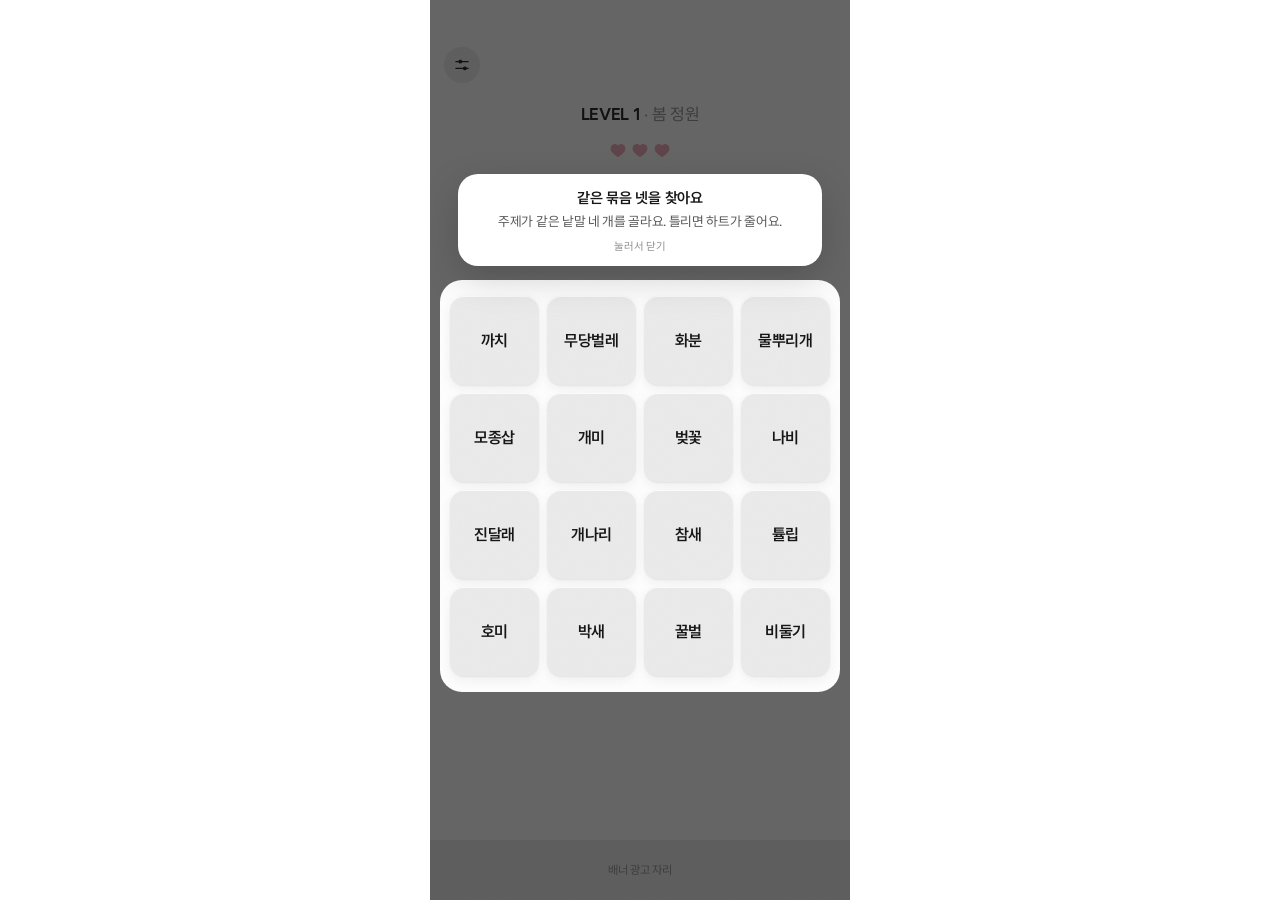
==== commit bc7d5b21: "미리보기: 웰컴 팩, 파스텔 하트·힌트 Co-Authored-By: Claude Opus 5.5 <noreply@anthropic.com> Claude-Session: https:" ====
--- a/word-connection/index.html
+++ b/word-connection/index.html
@@ -1,9 +1,9 @@
 <!doctype html><html lang="ko"><head><meta charset="utf-8"><meta name="viewport" content="width=device-width,initial-scale=1,viewport-fit=cover"><meta name="theme-color" content="#ffffff"><meta name="mobile-web-app-capable" content="yes"><meta name="apple-mobile-web-app-capable" content="yes"><meta name="apple-mobile-web-app-status-bar-style" content="default"><link rel="manifest" href="manifest.webmanifest"><link rel="apple-touch-icon" href="icon-192.png"><link rel="icon" type="image/png" href="icon-192.png"><title>워드 커넥션</title></head><body>
 <title>워드 커넥션</title>
 <style>
-@font-face { font-family: "Wanted Sans"; font-weight: 400; src: url([data-uri]) format("woff2"); }
-@font-face { font-family: "Wanted Sans"; font-weight: 500; src: url([data-uri]) format("woff2"); }
-@font-face { font-family: "Wanted Sans"; font-weight: 600; src: url([data-uri]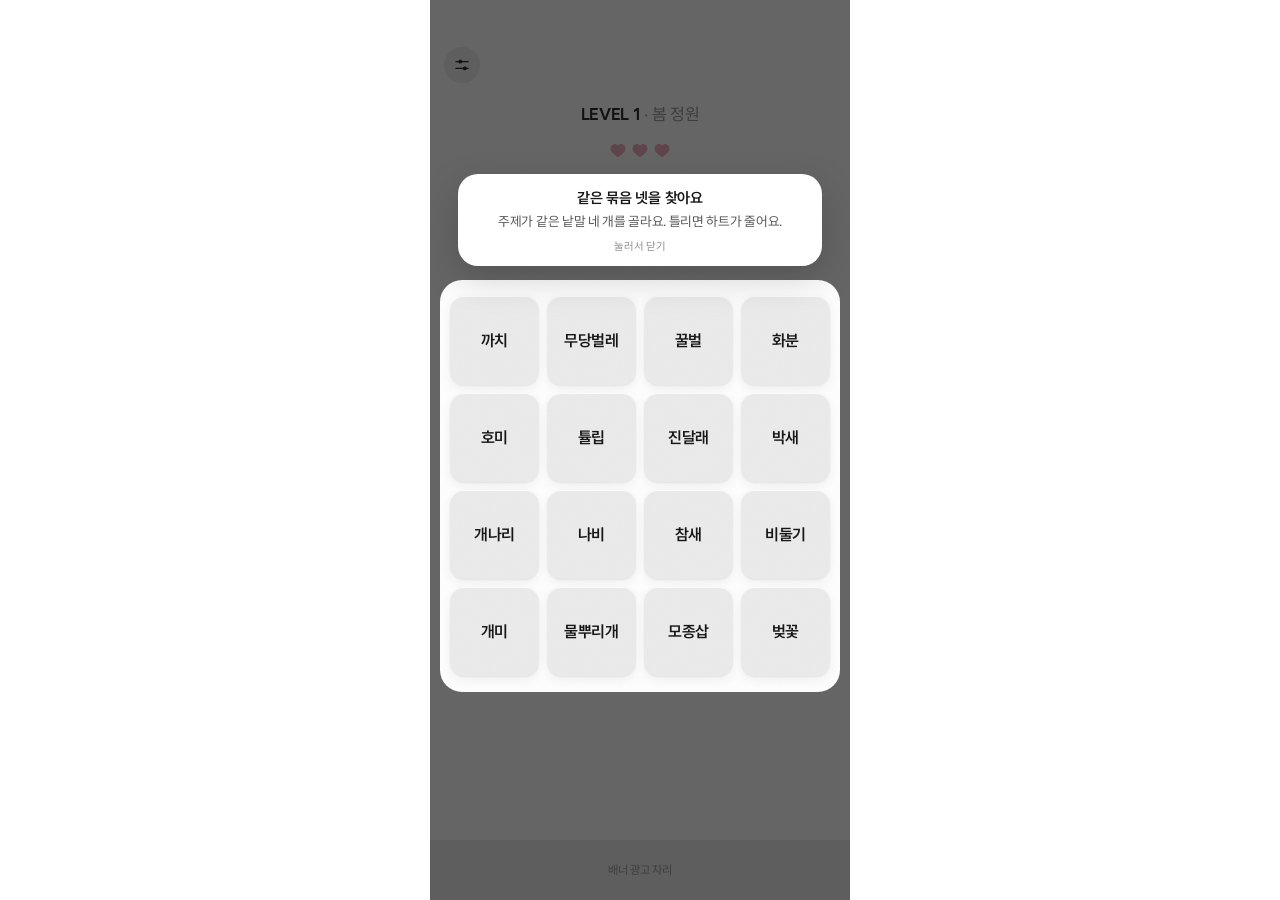
==== commit 89c02949: "미리보기: 힌트 아이콘만 Co-Authored-By: Claude Opus 5.5 <noreply@anthropic.com> Claude-Session: https://claude" ====
--- a/word-connection/index.html
+++ b/word-connection/index.html
@@ -1,9 +1,9 @@
 <!doctype html><html lang="ko"><head><meta charset="utf-8"><meta name="viewport" content="width=device-width,initial-scale=1,viewport-fit=cover"><meta name="theme-color" content="#ffffff"><meta name="mobile-web-app-capable" content="yes"><meta name="apple-mobile-web-app-capable" content="yes"><meta name="apple-mobile-web-app-status-bar-style" content="default"><link rel="manifest" href="manifest.webmanifest"><link rel="apple-touch-icon" href="icon-192.png"><link rel="icon" type="image/png" href="icon-192.png"><title>워드 커넥션</title></head><body>
 <title>워드 커넥션</title>
 <style>
-@font-face { font-family: "Wanted Sans"; font-weight: 400; src: url([data-uri]) format("woff2"); }
-@font-face { font-family: "Wanted Sans"; font-weight: 500; src: url([data-uri]) format("woff2"); }
-@font-face { font-family: "Wanted Sans"; font-weight: 600; src: url([data-uri]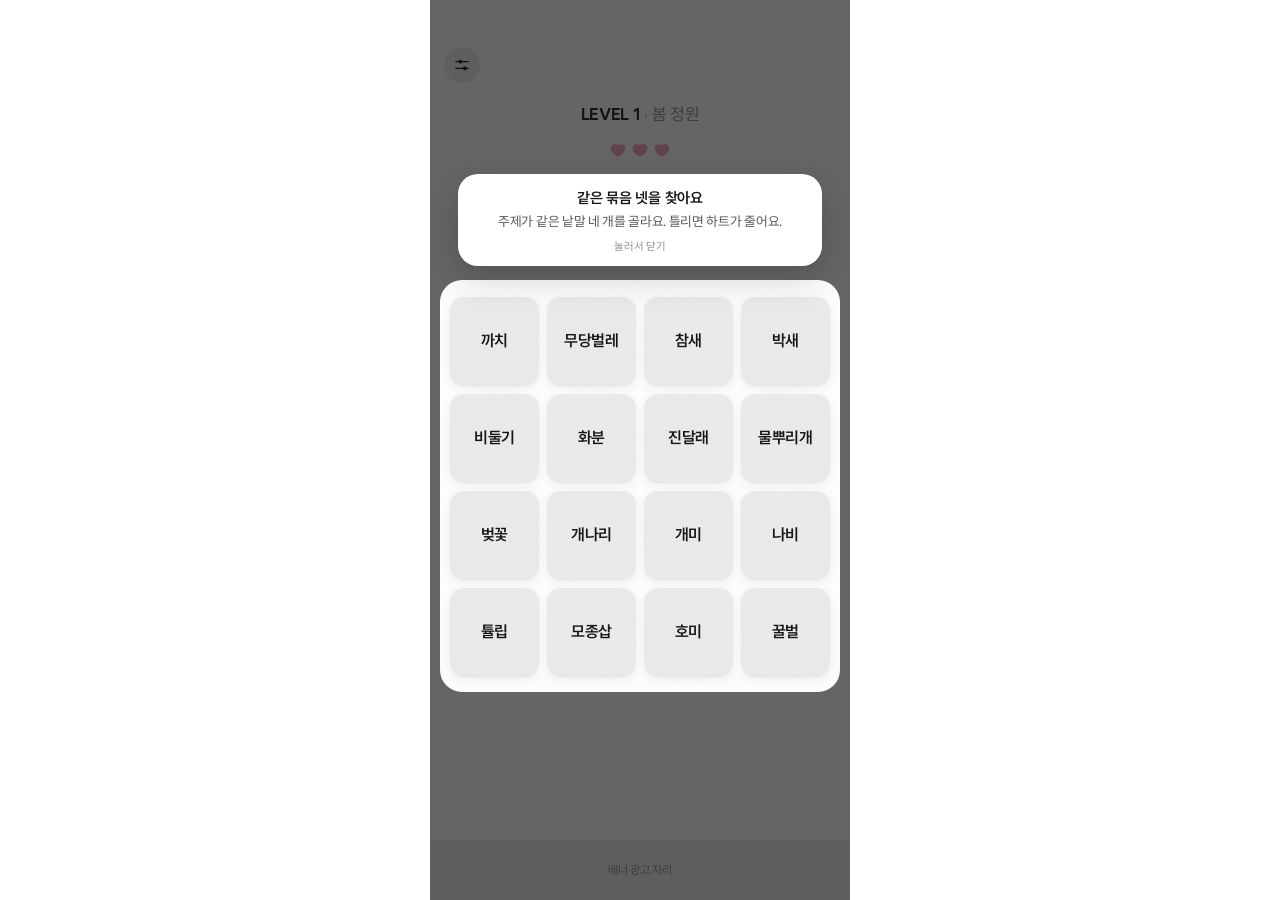
==== commit 7260ea2e: "미리보기: 잠금 표시 개선 Co-Authored-By: Claude Opus 5.5 <noreply@anthropic.com> Claude-Session: https://claud" ====
--- a/word-connection/index.html
+++ b/word-connection/index.html
@@ -1,9 +1,9 @@
 <!doctype html><html lang="ko"><head><meta charset="utf-8"><meta name="viewport" content="width=device-width,initial-scale=1,viewport-fit=cover"><meta name="theme-color" content="#ffffff"><meta name="mobile-web-app-capable" content="yes"><meta name="apple-mobile-web-app-capable" content="yes"><meta name="apple-mobile-web-app-status-bar-style" content="default"><link rel="manifest" href="manifest.webmanifest"><link rel="apple-touch-icon" href="icon-192.png"><link rel="icon" type="image/png" href="icon-192.png"><title>워드 커넥션</title></head><body>
 <title>워드 커넥션</title>
 <style>
-@font-face { font-family: "Wanted Sans"; font-weight: 400; src: url([data-uri]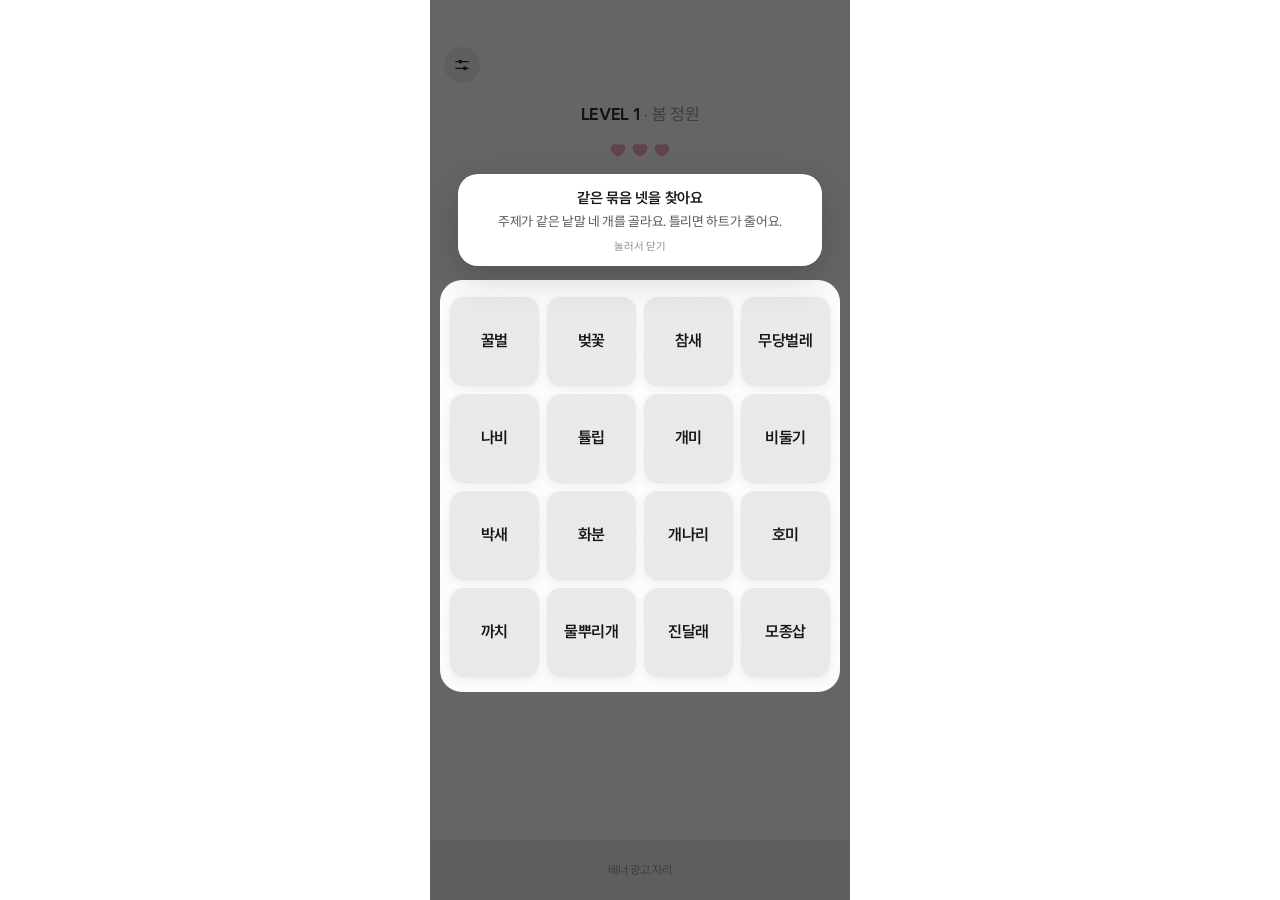
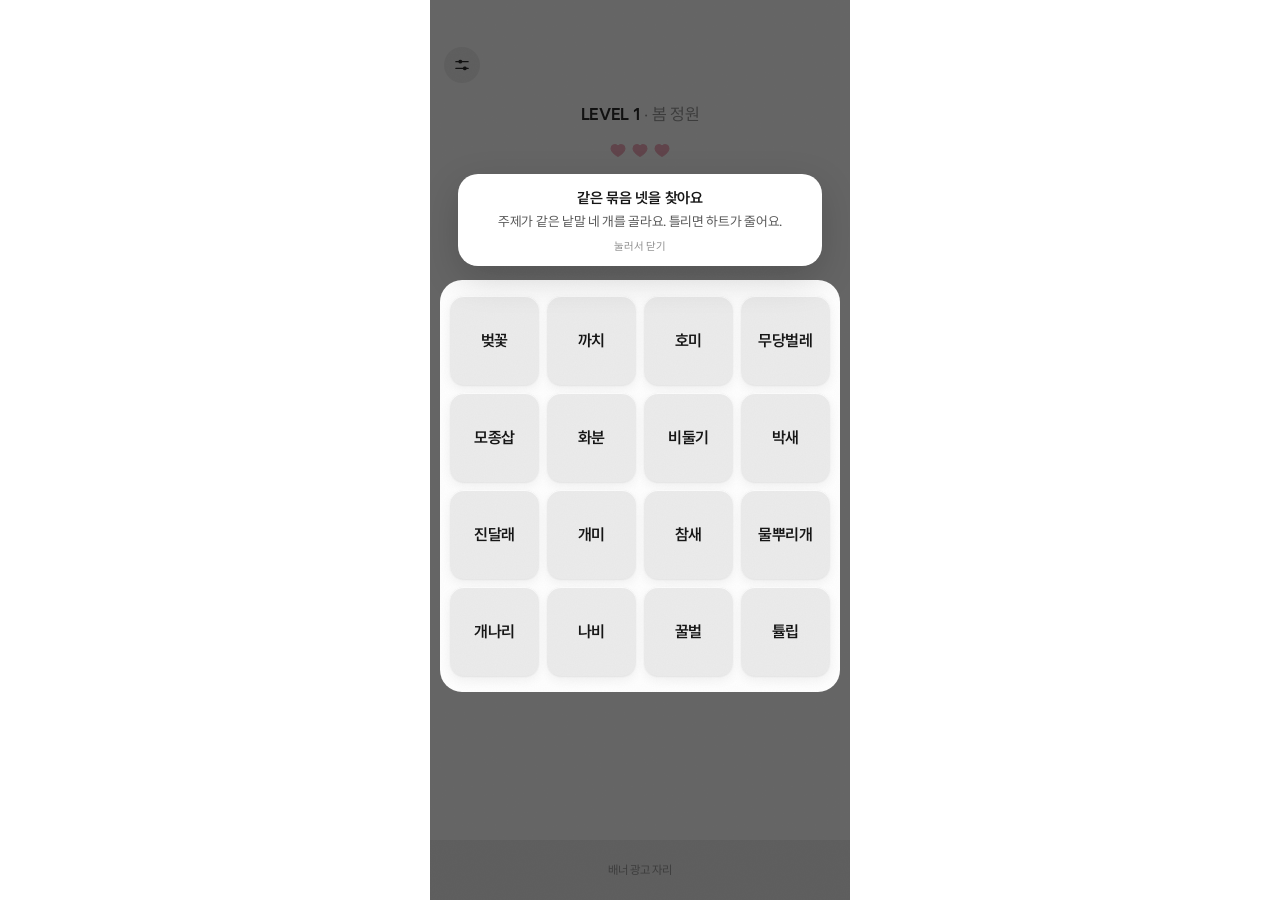
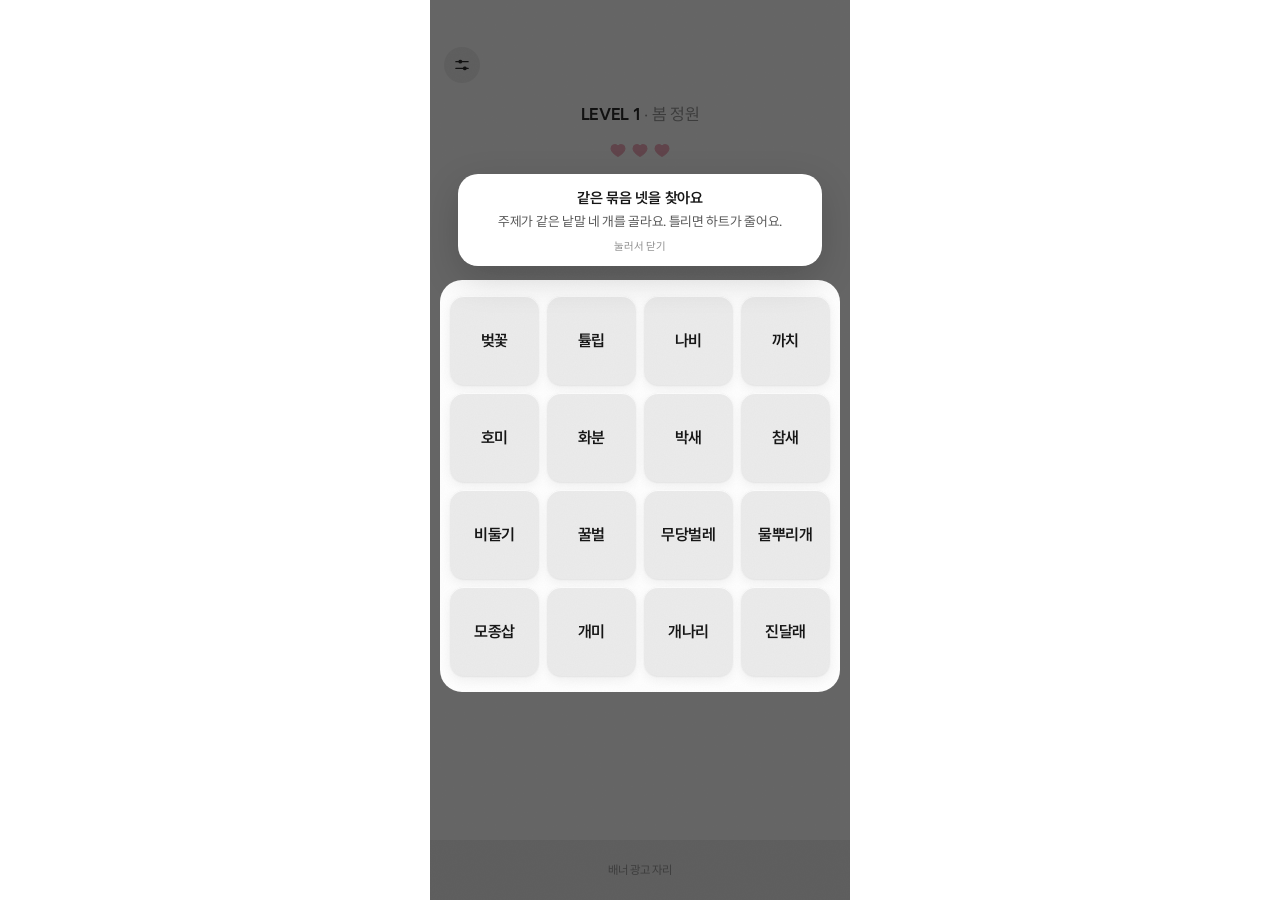
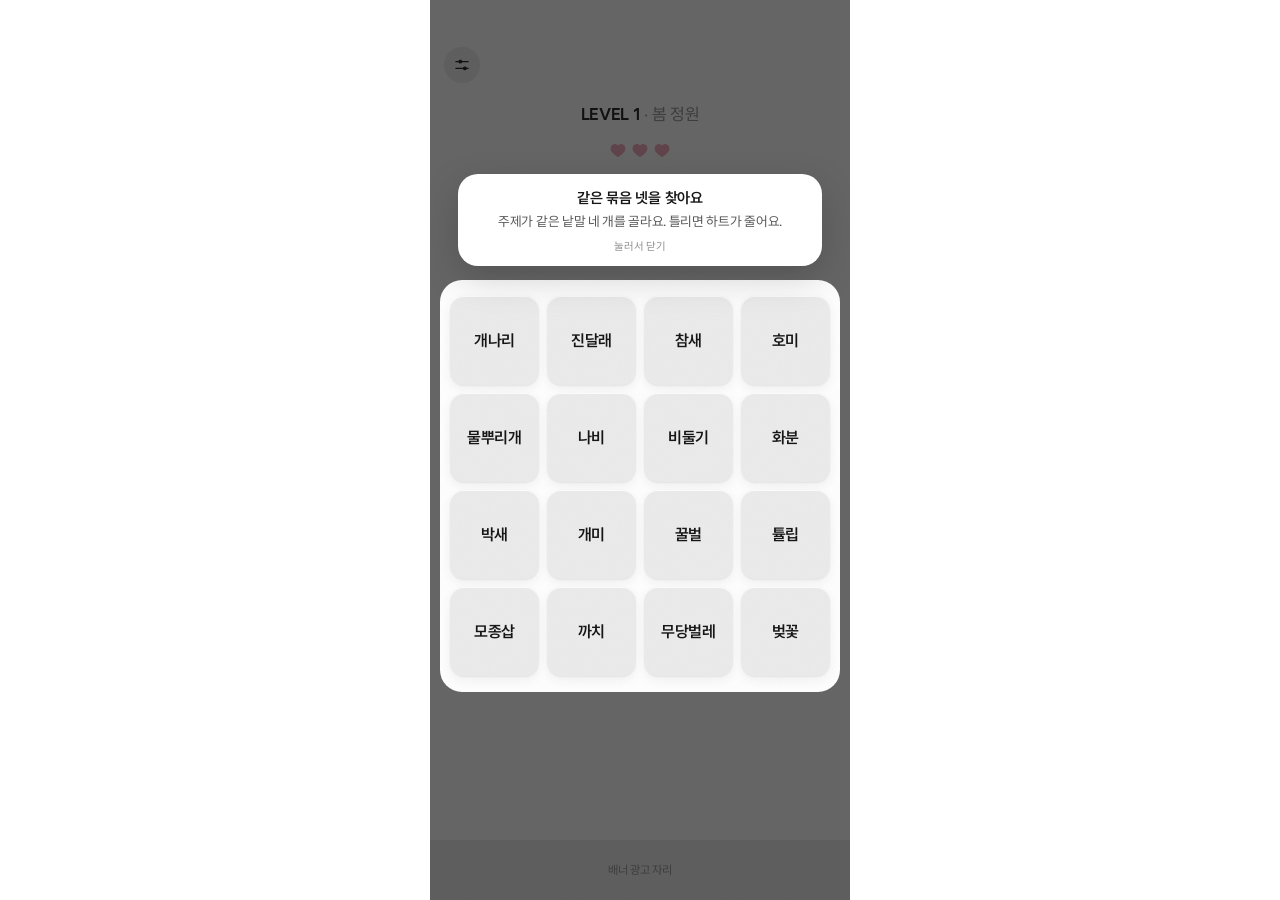
